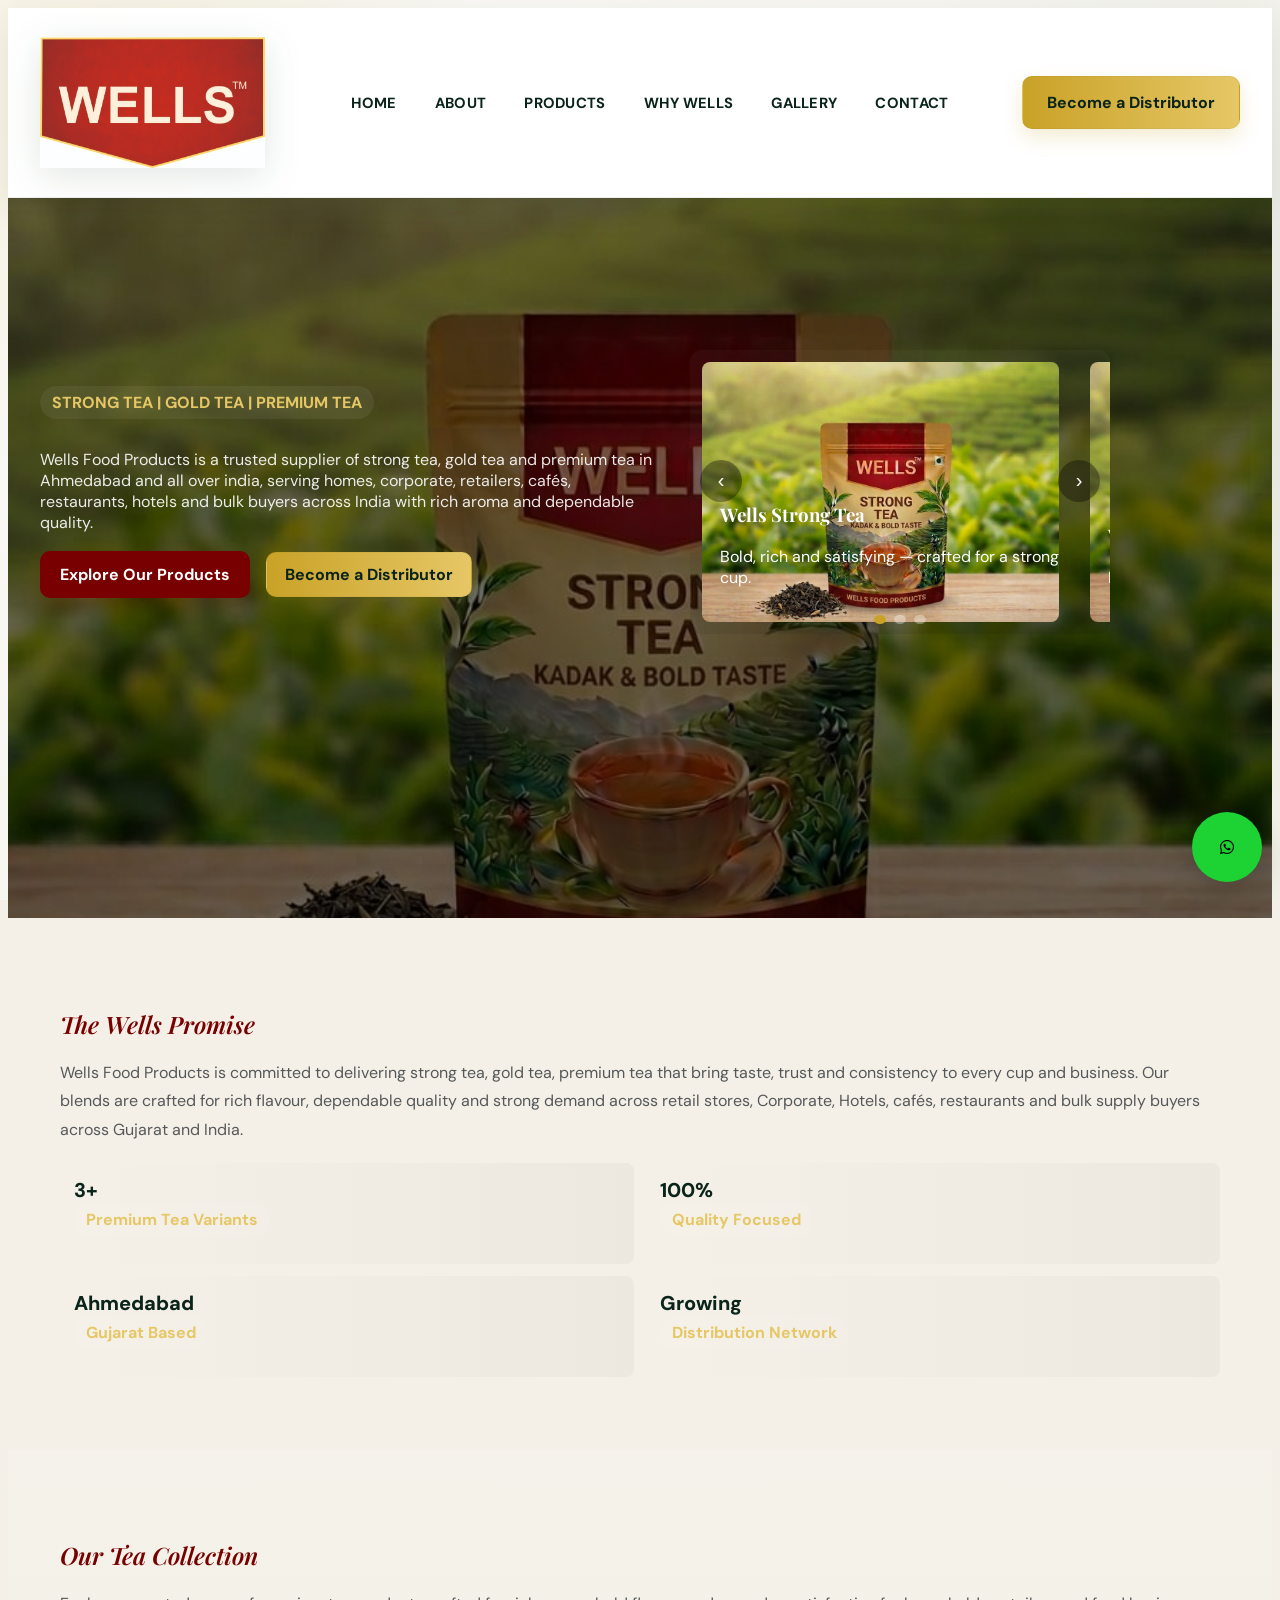
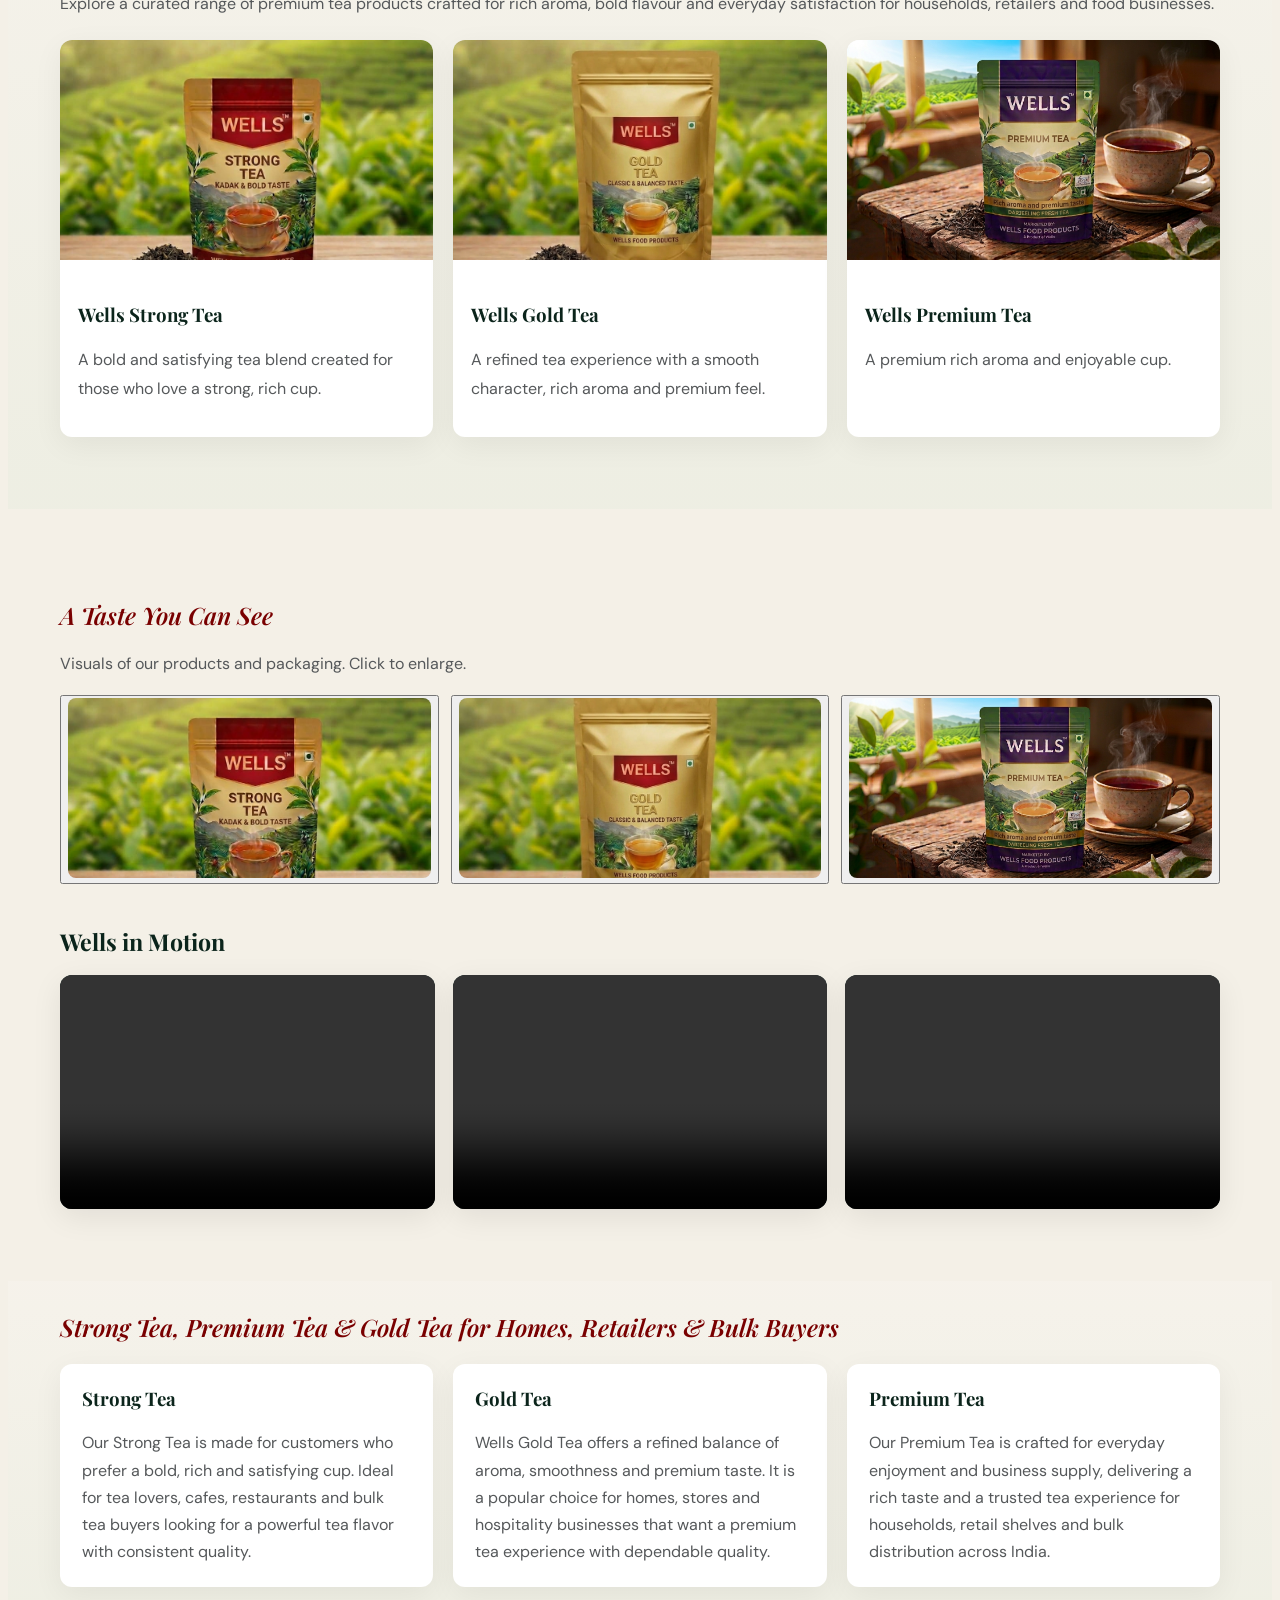
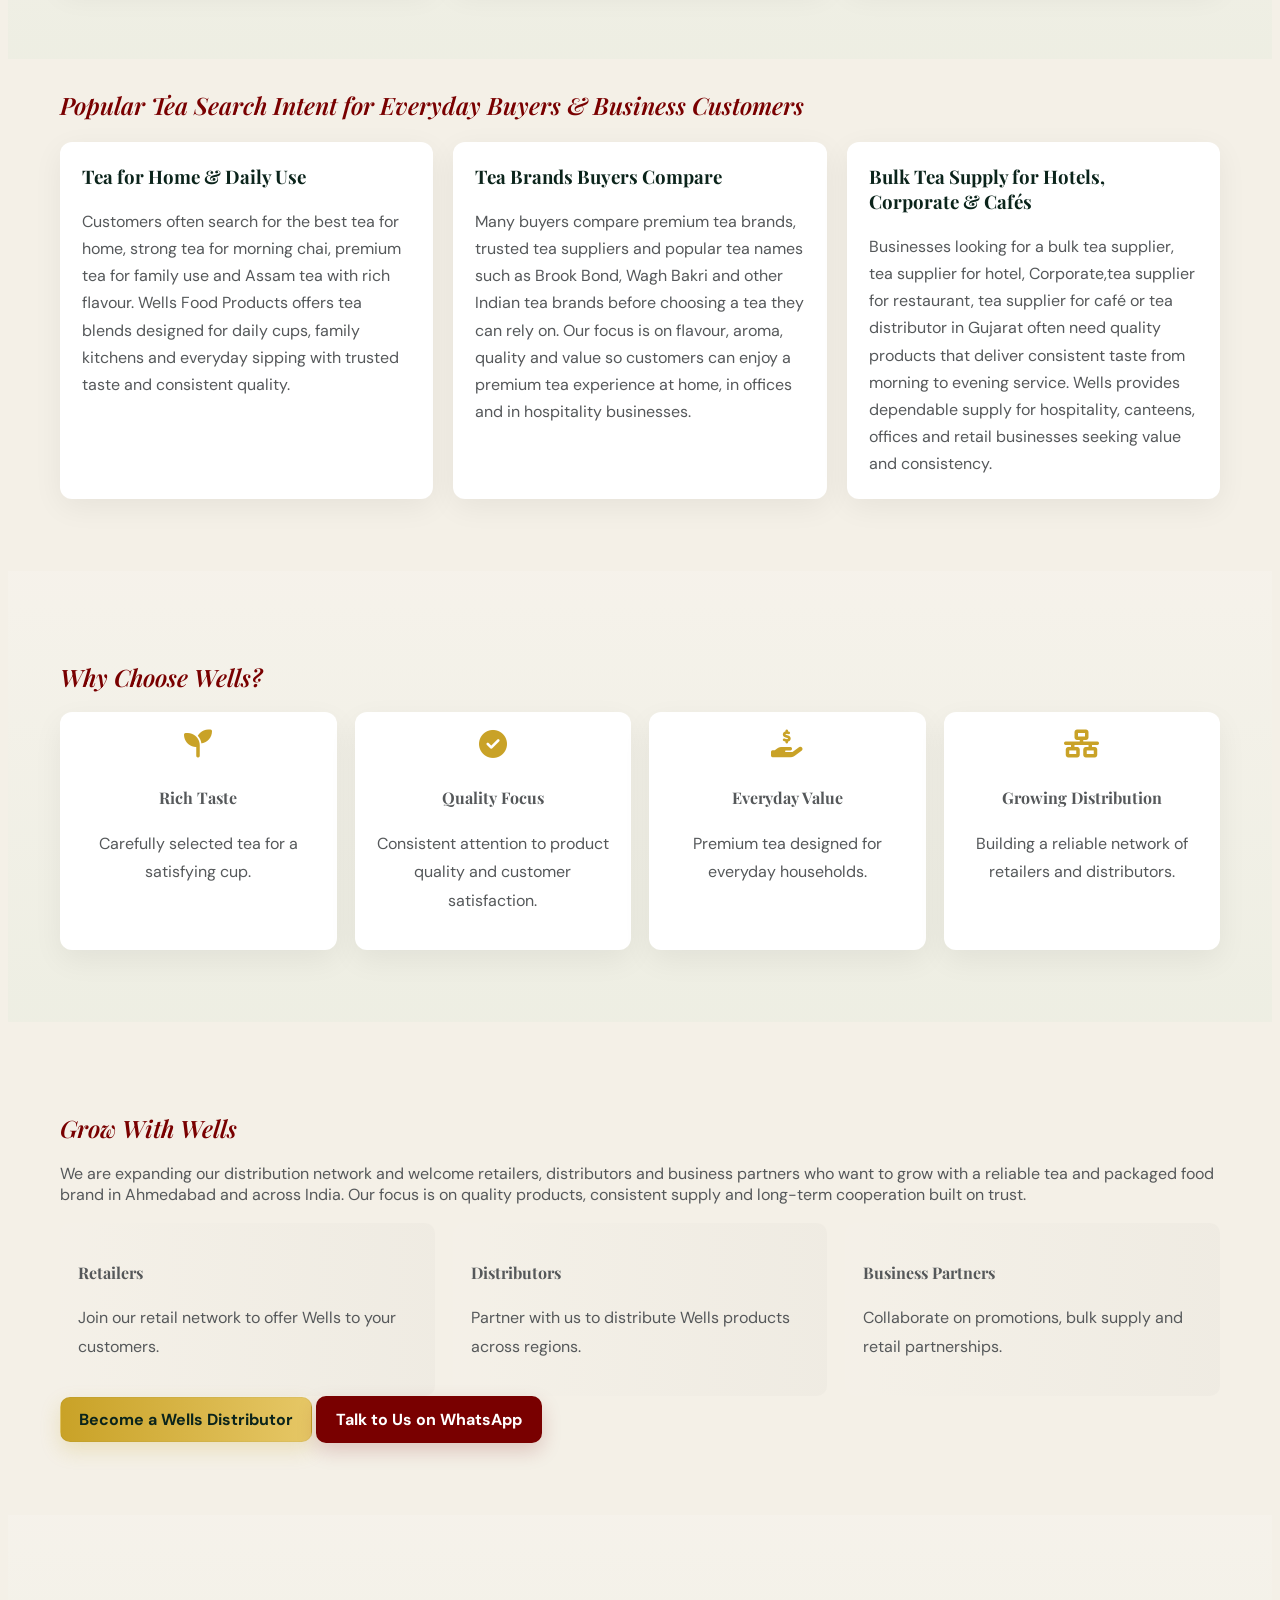
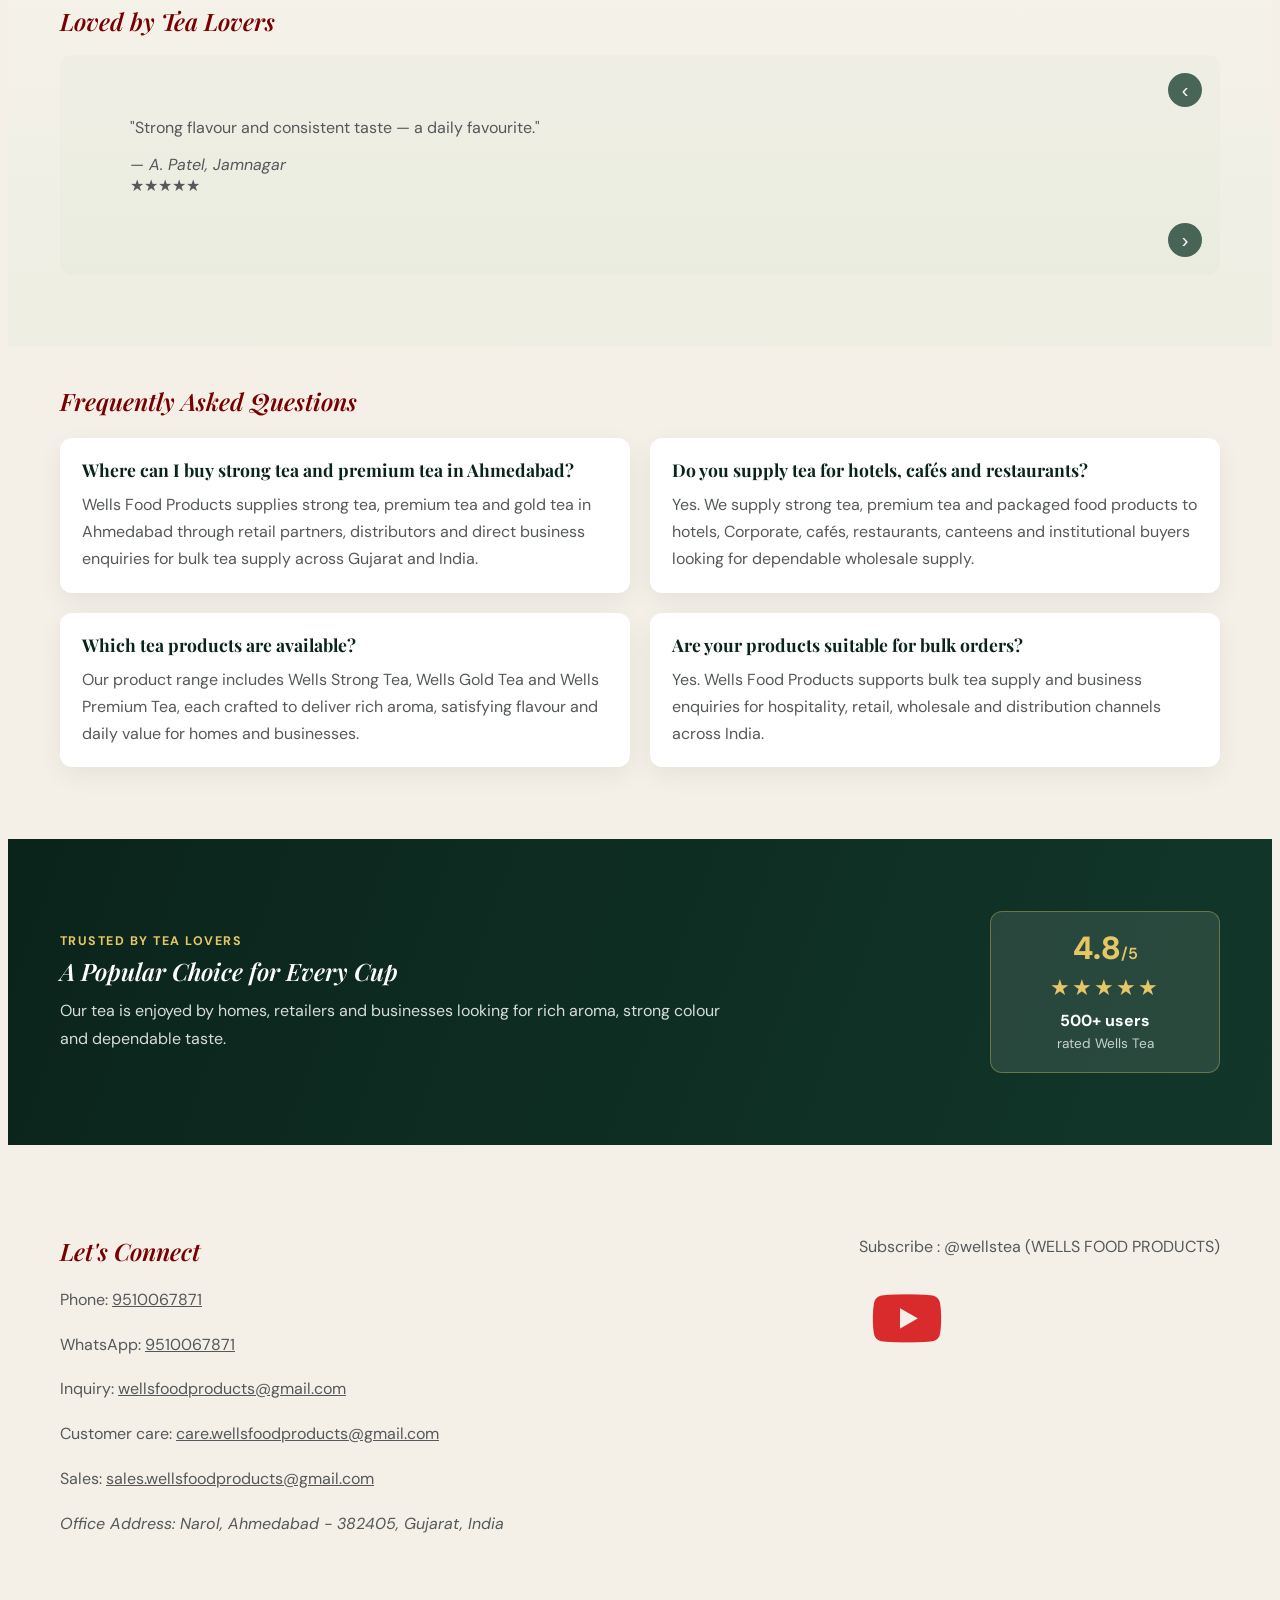
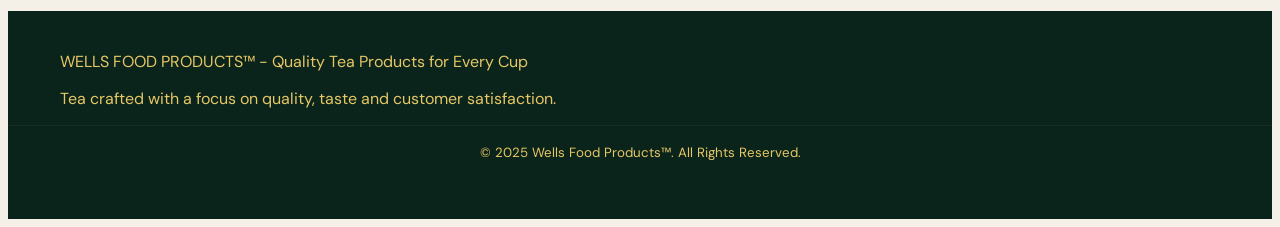
==== index.html @ 557c6259 "add youtube" ====
<!doctype html>
<html lang="en">
<head>
  <meta charset="utf-8">
  <meta name="viewport" content="width=device-width,initial-scale=1">
  <title>Strong Tea Supplier | Premium Tea Supplier in Ahmedabad | Wells Food Products</title>
  <meta name="description" content="Buy strong tea, premium tea, gold tea and packaged food products from Wells Food Products in Ahmedabad. Trusted tea supplier for homes, retailers, Corporate, hotels, cafés and bulk buyers across India.">
  <meta name="keywords" content="strong tea supplier, premium tea supplier, gold tea supplier, tea supplier in Ahmedabad, premium tea in Ahmedabad, strong tea in Ahmedabad, buy strong tea, buy premium tea, tea for hotels, bulk tea supplier India, wholesale tea supplier, packaged food supplier, tea distributor Ahmedabad, strong tea brand, premium tea brand, Indian tea supplier, tea for restaurant, tea for café, hotel tea supplier, Assam tea supplier, Assam tea, tea brands in India, tea for home, tea for office, tea for restaurant, tea for café, tea wholesaler India, Indian tea wholesaler, tea distributor Gujarat, trusted tea supplier Ahmedabad, Assam CTC Tea, Premium Tea, Dust Tea, Premium Dust Tea, Rich Aroma, Strong Tea, Aroma Strong Tea, CTC Tea, CTC PD Tea, Tea Dust, Darjeeling Tea, Bulk Tea, Tea for Milk Tea, CTC BOPF Tea, Strong Colour and Rich Taste">
  <meta name="robots" content="index, follow, max-snippet:-1, max-image-preview:large, max-video-preview:-1">
  <meta name="author" content="Wells Food Products">
  <meta name="language" content="English">
  <meta name="geo.region" content="IN-GJ">
  <meta name="geo.placename" content="Ahmedabad, Gujarat, India">
  <meta name="geo.position" content="23.0225;72.5714">
  <meta name="ICBM" content="23.0225, 72.5714">
  <link rel="canonical" href="https://wellsfoodproducts.in/">
  <meta property="og:title" content="Strong Tea & Premium Tea Supplier in Ahmedabad | Wells Food Products">
  <meta property="og:description" content="Wells Food Products supplies strong tea, premium tea, gold tea and packaged food products for homes, retailers, cafés, hotels, Corporate and bulk buyers across India.">
  <meta property="og:url" content="https://wellsfoodproducts.in/">
  <meta property="og:type" content="website">
  <meta property="og:site_name" content="Wells Food Products">
  <meta property="og:locale" content="en_IN">
  <meta property="og:image" content="https://wellsfoodproducts.in/gallery-1.jpeg">
  <meta name="theme-color" content="#12372A">
  <meta name="twitter:card" content="summary_large_image">
  <meta name="twitter:title" content="Wells Food Products | Premium Tea & Packaged Food Products">
  <meta name="twitter:description" content="Premium tea and packaged food products for everyday homes, retailers and wholesale buyers from an Ahmedabad-based brand.">
  <meta name="twitter:image" content="https://wellsfoodproducts.in/gallery-1.jpeg">
  <meta name="p:domain_verify" content="WellsFoodProducts">
  <meta name="format-detection" content="telephone=yes">
  <meta name="msapplication-TileColor" content="#12372A">

  <!-- Google Fonts -->
  <link href="https://fonts.googleapis.com/css2?family=DM+Sans:wght@400;500;600;700&family=Playfair+Display:ital,wght@0,500;0,600;1,500;1,600&display=swap" rel="stylesheet">
  <!-- Font Awesome -->
  <link rel="stylesheet" href="https://cdnjs.cloudflare.com/ajax/libs/font-awesome/6.4.0/css/all.min.css" crossorigin="anonymous">

  <script type="application/ld+json">
    {
      "@context": "https://schema.org",
      "@type": "Organization",
      "name": "Wells Food Products",
      "url": "https://wellsfoodproducts.in/",
      "logo": "https://wellsfoodproducts.in/logo.png",
      "description": "Wells Food Products offers premium tea and packaged food products in Ahmedabad, Gujarat, serving households, retailers and distributors across India.",
      "address": {
        "@type": "PostalAddress",
        "streetAddress": "Rashmi Pearl 2, Narol-Aslali Highway",
        "addressLocality": "Ahmedabad",
        "addressRegion": "Gujarat",
        "postalCode": "382405",
        "addressCountry": "IN"
      },
      "telephone": "+91-9510067871",
      "email": "wellsfoodproducts@gmail.com",
      "areaServed": "India"
    }
  </script>

  <link rel="stylesheet" href="style.css">
</head>
<body>
  <!-- <a class="skip-link" href="#main">Skip to content</a> -->

  <header class="site-header" id="header">
    <div class="container header-inner">
      <div class="brand">
        <img src="logo.jpeg" alt="Wells logo" class="logo" loading="lazy">
        <div class="brand-text">
          
        </div>
      </div>

      <nav class="site-nav" id="nav">
        <ul>
          <li><a href="#hero" data-scroll>Home</a></li>
          <li><a href="#about" data-scroll>About</a></li>
          <li><a href="#products" data-scroll>Products</a></li>
          <!-- <li><a href="strong-tea.html">Strong Tea</a></li>
          <li><a href="gold-tea.html">Gold Tea</a></li>
          <li><a href="premium-tea.html">Premium Tea</a></li>
          <li><a href="bulk-supply.html">Bulk Supply</a></li>
          <li><a href="ahmedabad-tea-supplier.html">Ahmedabad</a></li>
          <li><a href="gujarat-tea-supplier.html">Gujarat</a></li>
          <li><a href="surat-tea-supplier.html">Surat</a></li>
          <li><a href="vadodara-tea-supplier.html">Vadodara</a></li> -->
          <li><a href="#why" data-scroll>Why Wells</a></li>
          <li><a href="#gallery" data-scroll>Gallery</a></li>
          <!-- <li><a href="#distribution" data-scroll>Distribution</a></li> -->
          <li><a href="#contact" data-scroll>Contact</a></li>
        </ul>
      </nav>

      <div class="header-cta">
                <a href="#contact" class="btn btn-gold" id="becomeDistributor">Become a Distributor</a>
        <button class="hamburger" id="hamburger" aria-label="Open menu" aria-expanded="false">
          <span></span><span></span><span></span>
        </button>
      </div>
       <!-- <div class="socials">
          <a href="https://www.youtube.com/@wellstea" target="_blank" rel="noopener" aria-label="YouTube" title="YouTube"><i class="fab fa-youtube"></i></a>
        </div> -->
    </div>
   

  </header>

  <main id="main">
    <!-- HERO -->
    <section class="hero" id="hero" aria-label="Wells hero">
      <div class="hero-bg" role="img" aria-label="Cup of Wells Tea" style="background-image:url('gallery-1.jpeg')"></div>
      <div class="container hero-inner">
        <div class="hero-left">
          <div class="label">STRONG TEA | GOLD TEA | PREMIUM TEA</div>
          
          <!-- <h1>Strong Tea, Premium Tea & Quality Packaged Food Products</h1> -->
          
          <p class="lead">Wells Food Products is a trusted supplier of strong tea, gold tea and premium tea in Ahmedabad and all over india, serving homes, corporate, retailers, cafés, restaurants, hotels and bulk buyers across India with rich aroma and dependable quality.</p>
          <div class="hero-ctas">
            <a href="#products" class="btn btn-outline" data-scroll>Explore Our Products</a>
            <a href="#contact" class="btn btn-gold" id="heroDistributor">Become a Distributor</a>
          </div>
        </div>

        <div class="hero-right">
          <!-- Product slider inside hero -->
          <div class="slider" id="heroSlider">
            <div class="slides">
              <div class="slide" data-title="Wells Strong Tea">
                <img src="gallery-1.jpeg" data-src="gallery-1.jpeg" alt="Wells Strong Tea" class="lazy">
                <div class="slide-caption">
                  <h3>Wells Strong Tea</h3>
                  <p>Bold, rich and satisfying — crafted for a strong cup.</p>
                </div>
              </div>
              <div class="slide" data-title="Wells Gold Tea">
                <img src="gold-tea.png" data-src="gold-tea.png" alt="Wells Gold Tea" class="lazy">
                <div class="slide-caption">
                  <h3>Wells Gold Tea</h3>
                  <p>Refined character with a premium aroma.</p>
                </div>
              </div>
              <div class="slide" data-title="Wells Premium Tea">
                <img src="premium-tea.png" data-src="premium-tea.png" alt="Wells Premium Tea" class="lazy">
                <div class="slide-caption">
                  <h3>Wells Premium Tea</h3>
                  <p>Balanced and delightful for everyday enjoyment.</p>
                </div>
              </div>
            </div>
            <button class="prev" aria-label="Previous slide">‹</button>
            <button class="next" aria-label="Next slide">›</button>
            <div class="dots" aria-hidden="true"></div>
          </div>
        </div>
      </div>
      <a class="whatsapp-float" href="https://wa.me/919510067871" target="_blank" aria-label="Chat with Wells on WhatsApp"><i class="fab fa-whatsapp"></i></a>
    </section>

    <!-- ABOUT -->
    <section class="about" id="about">
      <div class="container about-inner">
        <!-- <div class="about-left">
          <img src="premium-tea.jpg" alt="Premium tea image" loading="lazy">
        </div> -->
        <div class="about-right">
          <h2>The Wells Promise</h2>
          <p>Wells Food Products is committed to delivering strong tea, gold tea, premium tea that bring taste, trust and consistency to every cup and business. Our blends are crafted for rich flavour, dependable quality and strong demand across retail stores, Corporate, Hotels, cafés, restaurants and bulk supply buyers across Gujarat and India.</p>
          <div class="stats">
            <div class="stat"><div class="num">3+</div><div class="label">Premium Tea Variants</div></div>
            <div class="stat"><div class="num">100%</div><div class="label">Quality Focused</div></div>
            <div class="stat"><div class="num">Ahmedabad</div><div class="label">Gujarat Based</div></div>
            <div class="stat"><div class="num">Growing</div><div class="label">Distribution Network</div></div>
          </div>
        </div>
      </div>
    </section>

    <!-- PRODUCTS -->
    <section class="products" id="products">
      <div class="container">
        <h2>Our Tea Collection</h2>
        <p class="section-lead">Explore a curated range of premium tea products crafted for rich aroma, bold flavour and everyday satisfaction for households, retailers and food businesses.</p>
        <div class="product-cards">
          <article class="product-card">
            <img src="strong-tea.jpeg" alt="Wells Strong Tea" loading="lazy">
            <div class="product-body">
              <h3>Wells Strong Tea</h3>
              <p>A bold and satisfying tea blend created for those who love a strong, rich cup.</p>
              <!-- <a href="strong-tea.html" class="btn btn-outline enquire" data-enquiry="Strong Tea Enquiry">View Details</a> -->
            </div>
          </article>

          <article class="product-card">
            <img src="gold-tea.png" alt="Wells Gold Tea" loading="lazy">
            <div class="product-body">
              <h3>Wells Gold Tea</h3>
              <p>A refined tea experience with a smooth character, rich aroma and premium feel.</p>
              <!-- <a href="gold-tea.html" class="btn btn-outline enquire" data-enquiry="Gold Tea Enquiry">View Details</a> -->
            </div>
          </article>

          <article class="product-card">
            <img src="gallery-3.png" alt="Wells Premium Tea" loading="lazy">
            <div class="product-body">
              <h3>Wells Premium Tea</h3>
              <p>A premium rich aroma and enjoyable cup.</p>
              <!-- <a href="premium-tea.html" class="btn btn-outline enquire" data-enquiry="Premium Tea Enquiry">View Details</a> -->
            </div>
          </article>
        </div>
        <!-- <div class="view-all"><a href="bulk-supply.html" class="btn btn-gold">View Bulk Supply</a></div> -->
      </div>
    </section>

    <!-- GALLERY -->
    <section class="gallery" id="gallery">
      <div class="container">
        <h2>A Taste You Can See</h2>
        <p class="section-lead">Visuals of our products and packaging. Click to enlarge.</p>
        <div class="gallery-grid">
          <button class="gallery-item" data-src="gallery-1.jpeg"><img src="gallery-1.jpeg" alt="Gallery 1" loading="lazy"></button>
          <button class="gallery-item" data-src="gallery-2.png"><img src="gallery-2.png" alt="Gallery 2" loading="lazy"></button>
          <button class="gallery-item" data-src="gallery-3.png"><img src="gallery-3.png" alt="Gallery 3" loading="lazy"></button>
          <!-- <button class="gallery-item" data-src="gallery-4.jpeg"><img src="gallery-4.jpeg" alt="Gallery 4" loading="lazy"></button>
          <button class="gallery-item" data-src="gallery-5.jpeg"><img src="gallery-5.jpeg" alt="Gallery 5" loading="lazy"></button>
          <button class="gallery-item" data-src="gallery-6.png"><img src="gallery-6.png" alt="Gallery 6" loading="lazy"></button> -->
        </div>
        <div class="video-gallery" aria-label="Wells video gallery">
          <h3>Wells in Motion</h3>
          <div class="video-gallery-grid">
            <article class="video-card">
              <video src="video1.mp4" controls preload="metadata" playsinline aria-label="Wells video 1"></video>
            </article>
            <article class="video-card">
              <video src="video2.mp4" controls preload="metadata" playsinline aria-label="Wells video 2"></video>
            </article>
            <article class="video-card">
              <video src="video3.mp4" controls preload="metadata" playsinline aria-label="Wells video 3"></video>
            </article>
            <!-- <article class="video-card">
              <video src="v4.mp4" controls preload="metadata" playsinline aria-label="Wells video 4"></video>
            </article>
            <article class="video-card">
              <video src="v5.mp4" controls preload="metadata" playsinline aria-label="Wells video 5"></video>
            </article>
            <article class="video-card">
              <video src="v6.mp4" controls preload="metadata" playsinline aria-label="Wells video 6"></video>
            </article>
            <article class="video-card">
              <video src="v7.mp4" controls preload="metadata" playsinline aria-label="Wells video 7"></video>
            </article> -->
          </div>
        </div>
      </div>
    </section>

    <!-- PRODUCT SEO CONTENT -->
    <section class="product-seo" id="product-seo">
      <div class="container">
        <h2>Strong Tea, Premium Tea & Gold Tea for Homes, Retailers & Bulk Buyers</h2>
        <div class="product-seo-grid">
          <article class="seo-product">
            <h3>Strong Tea</h3>
            <p>Our Strong Tea is made for customers who prefer a bold, rich and satisfying cup. Ideal for tea lovers, cafes, restaurants and bulk tea buyers looking for a powerful tea flavor with consistent quality.</p>
          </article>

          <article class="seo-product">
            <h3>Gold Tea</h3>
            <p>Wells Gold Tea offers a refined balance of aroma, smoothness and premium taste. It is a popular choice for homes, stores and hospitality businesses that want a premium tea experience with dependable quality.</p>
          </article>

          <article class="seo-product">
            <h3>Premium Tea</h3>
            <p>Our Premium Tea is crafted for everyday enjoyment and business supply, delivering a rich taste and a trusted tea experience for households, retail shelves and bulk distribution across India.</p>
          </article>
        </div>
      </div>
    </section>

    <section class="product-seo" aria-label="Additional tea SEO content">
      <div class="container">
        <h2>Popular Tea Search Intent for Everyday Buyers & Business Customers</h2>
        <div class="product-seo-grid">
          <article class="seo-product">
            <h3>Tea for Home & Daily Use</h3>
            <p>Customers often search for the best tea for home, strong tea for morning chai, premium tea for family use and Assam tea with rich flavour. Wells Food Products offers tea blends designed for daily cups, family kitchens and everyday sipping with trusted taste and consistent quality.</p>
          </article>

          <article class="seo-product">
            <h3>Tea Brands Buyers Compare</h3>
            <p>Many buyers compare premium tea brands, trusted tea suppliers and popular tea names such as Brook Bond, Wagh Bakri and other Indian tea brands before choosing a tea they can rely on. Our focus is on flavour, aroma, quality and value so customers can enjoy a premium tea experience at home, in offices and in hospitality businesses.</p>
          </article>

          <article class="seo-product">
            <h3>Bulk Tea Supply for Hotels, Corporate & Cafés</h3>
            <p>Businesses looking for a bulk tea supplier, tea supplier for hotel, Corporate,tea supplier for restaurant, tea supplier for café or tea distributor in Gujarat often need quality products that deliver consistent taste from morning to evening service. Wells provides dependable supply for hospitality, canteens, offices and retail businesses seeking value and consistency.</p>
          </article>
        </div>
      </div>
    </section>

    <!-- WHY -->
    <section class="why" id="why">
      <div class="container">
        <h2>Why Choose Wells?</h2>
        <div class="features">
          <div class="feature"><i class="fa-solid fa-seedling"></i><h4>Rich Taste</h4><p>Carefully selected tea for a satisfying cup.</p></div>
          <div class="feature"><i class="fa-solid fa-check-circle"></i><h4>Quality Focus</h4><p>Consistent attention to product quality and customer satisfaction.</p></div>
          <div class="feature"><i class="fa-solid fa-hand-holding-dollar"></i><h4>Everyday Value</h4><p>Premium tea designed for everyday households.</p></div>
          <div class="feature"><i class="fa-solid fa-network-wired"></i><h4>Growing Distribution</h4><p>Building a reliable network of retailers and distributors.</p></div>
        </div>
      </div>
    </section>

    <!-- DISTRIBUTION -->
    <section class="distribution" id="distribution">
      <div class="container">
        <h2>Grow With Wells</h2>
        <p>We are expanding our distribution network and welcome retailers, distributors and business partners who want to grow with a reliable tea and packaged food brand in Ahmedabad and across India. Our focus is on quality products, consistent supply and long-term cooperation built on trust.</p>
        <div class="partner-cards">
          <div class="partner"><h4>Retailers</h4><p>Join our retail network to offer Wells to your customers.</p></div>
          <div class="partner"><h4>Distributors</h4><p>Partner with us to distribute Wells products across regions.</p></div>
          <div class="partner"><h4>Business Partners</h4><p>Collaborate on promotions, bulk supply and retail partnerships.</p></div>
        </div>
        <div class="partner-ctas">
          <a href="#contact" class="btn btn-gold" id="becomeDistributor2">Become a Wells Distributor</a>
          <a href="https://wa.me/919510067871" class="btn btn-outline" target="_blank" rel="noopener">Talk to Us on WhatsApp</a>
        </div>
      </div>
    </section>

    <!-- ONLINE SHOPPING -->
    <!-- <section class="online-shop" id="shop">
      <div class="container">
        <h2>Bulk Tea Supplier for Hotels, Corporate, Cafés & Institutions</h2>
        <p>Wells Food Products supplies strong tea, premium tea and packaged food essentials to hotels, Corporate, restaurants, cafés, canteens, offices and institutional buyers across India. We are a trusted bulk tea supplier for businesses seeking consistent taste, dependable quality and reliable supply for daily operations.</p>
        <div class="marketplaces">
          <div class="market"><i class="fab fa-amazon"></i><a href="https://www.amazon.in/s?k=Wells+Tea" target="_blank" rel="noopener">Shop on Amazon</a></div>
          <div class="market"><i class="fa-solid fa-store"></i><a href="https://www.flipkart.com/search?q=Wells%20Tea" target="_blank" rel="noopener">Shop on Flipkart</a></div>
          <div class="market"><i class="fa-solid fa-bolt"></i><a href="https://blinkit.com/s/?q=Wells%20Tea" target="_blank" rel="noopener">Find on Blinkit</a></div>
        </div>
      </div>
    </section> -->

    <!-- TESTIMONIALS -->
    <section class="testimonials" id="testimonials">
      <div class="container">
        <h2>Loved by Tea Lovers</h2>
        <div class="test-slider" id="testSlider">
          <div class="test-slides">
            <blockquote class="test"><p>"Strong flavour and consistent taste — a daily favourite."</p><cite>— A. Patel, Jamnagar</cite><div class="stars">★★★★★</div></blockquote>
            <blockquote class="test"><p>"Lovely aroma and great for anytime chai."</p><cite>— R. Sharma, Lalpur</cite><div class="stars">★★★★★</div></blockquote>
            <blockquote class="test"><p>"Really kadak and bold taste, Awesome."</p><cite>— S. Mehta, Dwarka</cite><div class="stars">★★★★★</div></blockquote>
            <blockquote class="test"><p>"Packaging looks premium and tea is great for customers."</p><cite>— Raju Chauhan, Jamnagar</cite><div class="stars">★★★★★</div></blockquote>
          </div>
          <button class="prev" aria-label="Previous testimonial">‹</button>
          <button class="next" aria-label="Next testimonial">›</button>
        </div>
      </div>
    </section>

    <!-- FAQ / SEO CONTENT -->
    <section class="faq-section" id="faq">
      <div class="container">
        <h2>Frequently Asked Questions</h2>
        <div class="faq-grid">
          <article class="faq-item">
            <h3>Where can I buy strong tea and premium tea in Ahmedabad?</h3>
            <p>Wells Food Products supplies strong tea, premium tea and gold tea in Ahmedabad through retail partners, distributors and direct business enquiries for bulk tea supply across Gujarat and India.</p>
          </article>

          <article class="faq-item">
            <h3>Do you supply tea for hotels, cafés and restaurants?</h3>
            <p>Yes. We supply strong tea, premium tea and packaged food products to hotels, Corporate, cafés, restaurants, canteens and institutional buyers looking for dependable wholesale supply.</p>
          </article>

          <article class="faq-item">
            <h3>Which tea products are available?</h3>
            <p>Our product range includes Wells Strong Tea, Wells Gold Tea and Wells Premium Tea, each crafted to deliver rich aroma, satisfying flavour and daily value for homes and businesses.</p>
          </article>

          <article class="faq-item">
            <h3>Are your products suitable for bulk orders?</h3>
            <p>Yes. Wells Food Products supports bulk tea supply and business enquiries for hospitality, retail, wholesale and distribution channels across India.</p>
          </article>
        </div>
      </div>
    </section>

    <!-- RATINGS AND POPULARITY -->
    <section class="ratings" id="ratings" aria-labelledby="ratings-title">
      <div class="container ratings-inner">
        <div class="ratings-copy">
          <p class="eyebrow">TRUSTED BY TEA LOVERS</p>
          <h2 id="ratings-title">A Popular Choice for Every Cup</h2>
          <p>Our tea is enjoyed by homes, retailers and businesses looking for rich aroma, strong colour and dependable taste.</p>
        </div>
        <div class="rating-summary" aria-label="Rated 4.8 out of 5 stars by more than 500 users">
          <div class="rating-score">4.8<span>/5</span></div>
          <div class="rating-stars" aria-label="4.8 out of 5 stars">★★★★★</div>
          <strong>500+ users</strong>
          <span>rated Wells Tea</span>
        </div>
      </div>
    </section>

    <!-- CONTACT -->
    <section class="contact" id="contact">
      <div class="container contact-inner">
        <div class="contact-left">
          <div class="contact-content">
            <h2>Let's Connect</h2>
            <p>Phone: <a href="tel:+919510067871">9510067871</a></p>
            <p>WhatsApp: <a href="https://wa.me/919510067871" target="_blank">9510067871</a></p>
            <p>Inquiry: <a href="mailto:wellsfoodproducts@gmail.com">wellsfoodproducts@gmail.com</a></p>
            <p>Customer care: <a href="mailto:care.wellsfoodproducts@gmail.com">care.wellsfoodproducts@gmail.com</a></p>
            <p>Sales: <a href="mailto:sales.wellsfoodproducts@gmail.com">sales.wellsfoodproducts@gmail.com</a></p>
            <address>Office Address: Narol, Ahmedabad - 382405, Gujarat, India</address>
          </div>
          <p>Subscribe : @wellstea (WELLS FOOD PRODUCTS)
          <a class="contact-youtube" href="https://www.youtube.com/@wellstea" target="_blank" rel="noopener" aria-label="Visit Wells Tea on YouTube" title="Visit Wells Tea on YouTube"><i class="fab fa-youtube" aria-hidden="true"></i></a>
          </p>
        </div>

        <!-- <form class="contact-form" id="contactForm" novalidate>
          <h3>Send Enquiry</h3>
          <label for="fullName">Full Name</label>
          <input id="fullName" name="fullName" type="text" required>

          <label for="mobile">Mobile Number</label>
          <input id="mobile" name="mobile" type="tel" required pattern="[0-9+\-\s]{6,}">

          <label for="email">Email</label>
          <input id="email" name="email" type="email">

          <label for="city">City</label>
          <input id="city" name="city" type="text">

          <label for="enquiryType">Enquiry Type</label>
          <select id="enquiryType" name="enquiryType">
            <option>Product Enquiry</option>
            <option>Distributor Enquiry</option>
            <option>Retailer Enquiry</option>
            <option>Bulk Order</option>
            <option>General Enquiry</option>
          </select>

          <label for="message">Message</label>
          <textarea id="message" name="message" rows="4"></textarea>

          <div class="form-actions">
            <button type="submit" class="btn btn-gold">Send Enquiry</button>
            <button type="button" class="btn btn-outline" id="sendWhatsApp">Send via WhatsApp</button>
          </div>
        </form> -->
      </div>
    </section>
  </main>

  <button id="backToTop" aria-label="Back to top">↑</button>

  <footer class="site-footer">
    <div class="container footer-inner">
      <div class="footer-brand">
        WELLS  FOOD  PRODUCTS™  -  Quality Tea Products for Every Cup
        
        <p>Tea crafted with a focus on quality, taste and customer satisfaction.</p>
      </div>

      <div class="footer-cols">
        <!-- <div>
          <h4>Quick Links</h4>
          <ul>
            <li><a href="#hero" data-scroll>Home</a></li>
            <li><a href="#about" data-scroll>About</a></li>
            <li><a href="#products" data-scroll>Products</a></li>
            <li><a href="#gallery" data-scroll>Gallery</a></li>
            <li><a href="#contact" data-scroll>Contact</a></li>
          </ul>
        </div> -->

        <!-- <div>
          <h4>Products</h4>
          <ul>
            <li><a href="strong-tea.html">Strong Tea</a></li>
            <li><a href="gold-tea.html">Gold Tea</a></li>
            <li><a href="premium-tea.html">Premium Tea</a></li>
          </ul>
        </div>

        <div>
          <h4>Business</h4>
          <ul>
            <li><a href="retailer.html">Retailers</a></li>
            <li><a href="distributors.html">Distributors</a></li>
            <li><a href="bulk-supply.html">Bulk Supply</a></li>
            <li><a href="ahmedabad-tea-supplier.html">Ahmedabad</a></li>
            <li><a href="gujarat-tea-supplier.html">Gujarat</a></li>
            <li><a href="surat-tea-supplier.html">Surat</a></li>
            <li><a href="vadodara-tea-supplier.html">Vadodara</a></li>
          </ul>
        </div> -->

        <!-- <div>
          <h4>Contact</h4>
          <ul>
            <li><a href="tel:+919510067871">9510067871</a></li>
            <li><a href="mailto:sales.wellsfoodproducts@gmail.com">wellsfoodproducts@gmail.com</a></li>
            <li><a href="mailto:care.wellsfoodproducts@gmail.com">wellsfoodproducts@gmail.com</a></li>
            <li><a href="mailto:wellsfoodproducts@gmail.com">wellsfoodproducts@gmail.com</a></li>
            <li>Ahmedabad, Gujarat, India</li>
            <li><a href="sitemap.xml">Sitemap</a></li>
          </ul>
        </div> -->
      </div>
    </div>
    <div class="footer-bottom">
      <small>© 2025 Wells Food Products™. All Rights Reserved.</small>
      
    </div>
  </footer>

  <div id="lightbox" class="lightbox" aria-hidden="true">
    <button class="lb-close" aria-label="Close">×</button>
    <button class="lb-prev" aria-label="Previous">‹</button>
    <img class="lb-image" alt="Expanded image">
    <button class="lb-next" aria-label="Next">›</button>
  </div>

  <!-- <div id="videoWelcome" class="video-welcome" aria-hidden="true" role="dialog" aria-label="Wells featured video">
    <button class="video-welcome-close" type="button" aria-label="Close video">×</button>
    <video src="v6.mp4" autoplay muted playsinline controls preload="auto" aria-label="Featured Wells video"></video>
  </div> -->

  <script src="script.js" defer></script>
</body>
</html>
---- style.css ----
@import url('https://fonts.googleapis.com/css2?family=DM+Sans:wght@400;500;600;700&family=Playfair+Display:ital,wght@0,500;0,600;1,500;1,600&display=swap');

:root{
  --deep-tea:#12372A;
  --dark-green:#0B241B;
  --gold:#C9A227;
  --light-gold:#E6C766;
  --maroon:#790000;
  --maroon-dark:#5D0000;
  --cream:#F7F5F0;
  --sage:#EAEFE6;
  --leaf:#DDE9D8;
  --forest-soft:#C9DCC2;
  --white:#ffffff;
  --dark-text:#55585A;
  --container:1200px;
  --ease: cubic-bezier(.2,.9,.2,1);
  --font-body:'DM Sans',sans-serif;
  --font-display:'Playfair Display',Georgia,serif;
}
*{box-sizing:border-box}
html,body{min-height:100%;font-family:var(--font-body);color:var(--dark-text);background-color:#f4f0e7;background-image:radial-gradient(circle at 8% 12%,rgba(201,162,39,.12),transparent 24rem),radial-gradient(circle at 92% 42%,rgba(18,55,42,.08),transparent 28rem),linear-gradient(135deg,rgba(255,255,255,.7),rgba(234,239,230,.42));background-attachment:fixed;-webkit-font-smoothing:antialiased}
h1,h2,h3,h4{font-family:var(--font-display)}
a{color:inherit}
.container{max-width:var(--container);margin:0 auto;padding:0 20px}
.site-header{position:sticky;top:0;z-index:60;background:rgba(255,255,255,.97);backdrop-filter:blur(10px);box-shadow:0 10px 35px rgba(18,55,42,.08);border-bottom:1px solid rgba(18,55,42,.08);transition:background .3s var(--ease),box-shadow .3s var(--ease), border-color .3s var(--ease)}
.site-header.scrolled{background:rgba(255,255,255,.99);box-shadow:0 12px 35px rgba(18,55,42,.12);border-color:rgba(201,162,39,.22)}
.header-inner{display:flex;align-items:center;justify-content:space-between;padding:12px 0;position:relative;gap:20px}
.brand{display:flex;align-items:center;gap:12px;min-width:180px}
.logo{width:225px;height:165px;object-fit:contain;filter:drop-shadow(0 8px 18px rgba(18,55,42,.12))}
.brand-name{font-weight:700;letter-spacing:2px;color:var(--dark-green)}
.site-nav{display:block;flex:1;display:flex;justify-content:center}
.site-nav ul{display:flex;align-items:center;justify-content:center;gap:8px;list-style:none;margin:0;padding:0;flex-wrap:wrap}
.site-nav a{color:var(--dark-green);text-decoration:none;padding:10px 14px;border-radius:10px;font-weight:700;font-size:.92rem;letter-spacing:.02em;transition:all .25s ease;border:1px solid transparent;position:relative;text-transform:uppercase}
.site-nav a::after{content:"";position:absolute;left:14px;right:14px;bottom:6px;height:2px;background:var(--gold);transform:scaleX(0);transform-origin:center;transition:transform .25s ease;opacity:0}
.site-nav a:hover,.site-nav a.active{color:var(--dark-green);background:rgba(18,55,42,.03);border-color:rgba(18,55,42,.06)}
.site-nav a:hover::after,.site-nav a.active::after{transform:scaleX(1);opacity:1}
.header-cta{display:flex;align-items:center;gap:12px;margin-left:auto}
.header-cta .btn{padding:15px 24px;font-size:1rem}
.socials{display:flex;align-items:center}
.socials a{display:flex;align-items:center;justify-content:center;width:60px;height:60px;color:#D92B2B;font-size:2rem;text-decoration:none;border-radius:50%;transition:color .2s ease,background .2s ease,transform .2s ease}
.socials a:hover{color:#B51F1F;background:rgba(217,43,43,.09);transform:translateY(-2px)}
.btn{display:inline-block;padding:11px 18px;border-radius:10px;text-decoration:none;font-weight:700;transition:transform .2s ease, box-shadow .2s ease, opacity .2s ease;cursor:pointer; border:none;}
.btn:hover{transform:translateY(-1px);}
.btn-outline{background:var(--maroon);border:2px solid var(--maroon);color:var(--white);box-shadow:0 8px 20px rgba(121,0,0,.18)}
.btn-outline:hover{background:var(--maroon-dark);border-color:var(--maroon-dark);box-shadow:0 10px 24px rgba(121,0,0,.24)}
.btn-gold{background:linear-gradient(90deg,var(--gold),var(--light-gold));color:var(--dark-green);box-shadow:0 8px 20px rgba(201,162,39,.22);border:1px solid rgba(18,55,42,.04)}

.wells-btn {
  display:inline-flex;
  align-items:center;
  justify-content:center;
  padding:12px 22px;
  border-radius:10px;
  background:linear-gradient(90deg, var(--gold), var(--light-gold));
  color:var(--dark-green);
  font-weight:700;
  text-decoration:none;
  border:1px solid rgba(18,55,42,.08);
  box-shadow:0 8px 20px rgba(201,162,39,.18);
  transition:transform .2s ease, box-shadow .2s ease;
}
.wells-btn:hover {
  transform:translateY(-2px);
  box-shadow:0 10px 24px rgba(201,162,39,.22);
}
.hamburger{display:none;background:transparent;border:0;color:var(--white)}
.hamburger span{display:block;width:22px;height:2px;background:var(--white);margin:4px 0}

/* HERO */
.hero{position:relative;min-height:80vh;color:var(--white);overflow:hidden}
.hero-bg{position:absolute;inset:0;background-size:cover;background-position:center;filter:brightness(.45);z-index:0}
.hero-inner{position:relative;z-index:2;display:flex;gap:30px;align-items:center;padding:80px 0}
.hero-left{flex:1;max-width:620px}
.label{background:rgba(255,255,255,.06);display:inline-block;padding:6px 12px;border-radius:20px;color:var(--light-gold);font-weight:700;margin-bottom:14px}
h1{font-size:44px;line-height:1.05;margin:6px 0 12px;font-weight:600;letter-spacing:-.01em}
h2{font-style:italic;font-weight:600;line-height:1.2;color:var(--maroon);letter-spacing:0}
.about-right > p,
.section-lead,
.product-body p,
.seo-product p,
.feature p,
.partner p,
.online-shop p,
.faq-item p,
.contact-left p,
.contact-left address,
.info-card p{font-family:var(--font-body);color:#55585A;font-weight:400;line-height:1.8;letter-spacing:0}
.lead{opacity:.95;color:rgba(255,255,255,.95);margin-bottom:18px}
.hero-ctas .btn{margin-right:12px}
.hero-right{width:420px}

.slider{position:relative;background:linear-gradient(180deg,rgba(255,255,255,.03),rgba(0,0,0,.08));border-radius:12px;overflow:hidden;padding:12px}
.slides{display:flex;transition:transform .6s var(--ease);gap:12px}
.slide{min-width:95%;flex-shrink:0;position:relative}
.slide img{width:95%;height:260px;object-fit:cover;display:block;border-radius:8px}
.slide-caption{position:absolute;left:18px;bottom:18px;color:var(--white);text-shadow:0 6px 18px rgba(0,0,0,.6)}
.slider .prev,.slider .next{position:absolute;top:46%;transform:translateY(-50%);background:rgba(0,0,0,.35);border:0;color:var(--white);width:42px;height:42px;border-radius:50%;font-size:20px}
.slider .prev{left:10px}.slider .next{right:10px}
.dots{position:absolute;left:50%;transform:translateX(-50%);bottom:10px;display:flex;gap:8px}
.dots button{width:9px;height:9px;border-radius:50%;border:0;background:rgba(255,255,255,.35)}
.dots button.active{background:var(--gold)}

.whatsapp-float{position:fixed;right:18px;bottom:18px;background:#1cd333;color:#000;width:70px;height:70px;border-radius:70%;display:flex;align-items:center;justify-content:center;z-index:70;box-shadow:0 8px 30px rgba(0,0,0,.2);text-decoration:none}

/* SECTIONS */
section{padding:72px 0}
section:nth-of-type(odd){background:linear-gradient(180deg, rgba(255,255,255,.15), rgba(221,233,216,.28));}
.about-inner{display:flex;gap:30px;align-items:center}
.about-left img{width:560px;height:360px;object-fit:cover;border-radius:12px}
.stats{display:grid;grid-template-columns:repeat(2,1fr);gap:12px;margin-top:18px}
.stat{background:linear-gradient(90deg,rgba(255,255,255,.03),rgba(0,0,0,.03));padding:14px;border-radius:8px}
.stat .num{font-weight:800;color:var(--dark-green);font-size:20px}

.product-cards{display:flex;gap:20px;margin-top:22px}
.product-card{background:var(--white);border-radius:12px;overflow:hidden;flex:1;box-shadow:0 8px 30px rgba(0,0,0,.06);transition:transform .3s var(--ease)}
.product-card:hover{transform:translateY(-8px)}
.product-card img{width:100%;height:220px;object-fit:cover}
.product-body{padding:18px}
.product-body h3{color:var(--dark-green)}

.product-seo{padding-top:12px}
.product-seo-grid{display:grid;grid-template-columns:repeat(3, minmax(0, 1fr));gap:20px;margin-top:22px}
.seo-product{background:var(--white);padding:22px;border-radius:12px;box-shadow:0 8px 30px rgba(0,0,0,.06)}
.seo-product h3{margin-top:0;color:var(--dark-green)}
.seo-product p{margin-bottom:0;line-height:1.7}

.gallery-grid{display:grid;grid-template-columns:repeat(3,1fr);gap:12px}
.gallery-item img{width:100%;height:180px;object-fit:cover;border-radius:8px;transition:transform .3s}
.gallery-item:hover img{transform:scale(1.05)}
.video-gallery{margin-top:42px}
.video-gallery h3{margin:0 0 18px;color:var(--dark-green);font-size:1.45rem}
.video-gallery-grid{display:grid;grid-template-columns:repeat(3,minmax(0,1fr));gap:18px}
.video-card{overflow:hidden;background:var(--white);border-radius:12px;box-shadow:0 8px 30px rgba(0,0,0,.08)}
.video-card video{display:block;width:100%;aspect-ratio:16 / 10;object-fit:cover;background:var(--dark-green)}
.video-welcome{position:fixed;inset:0;z-index:100;display:flex;align-items:center;justify-content:center;padding:24px;background:rgba(5,18,13,.94);visibility:hidden;opacity:0;transition:opacity .25s ease,visibility .25s ease}
.video-welcome.open{visibility:visible;opacity:1}
.video-welcome video{width:min(1100px,100%);max-height:calc(100vh - 48px);object-fit:contain;background:#000;box-shadow:0 18px 60px rgba(0,0,0,.45)}
.video-welcome-close{position:absolute;top:18px;right:22px;width:44px;height:44px;border:1px solid rgba(255,255,255,.6);border-radius:50%;background:rgba(0,0,0,.4);color:var(--white);font-size:30px;line-height:1;cursor:pointer;z-index:1}
.video-welcome-close:hover{background:var(--maroon)}

.features{display:flex;gap:18px;flex-wrap:wrap}
.feature{background:var(--white);padding:18px;border-radius:12px;flex:1;min-width:210px;text-align:center;box-shadow:0 10px 30px rgba(0,0,0,.06)}
.feature i{font-size:28px;color:var(--gold);margin-bottom:8px}

.partner-cards{display:flex;gap:18px;margin-top:18px}
.partner{background:linear-gradient(90deg,rgba(255,255,255,.03),rgba(0,0,0,.02));padding:18px;border-radius:10px;flex:1}

.marketplaces{display:flex;gap:16px;flex-wrap:wrap}
.market{display:flex;align-items:center;gap:8px}
.market a{display:inline-flex;align-items:center;justify-content:center;gap:8px;padding:12px 18px;border-radius:10px;background:var(--maroon);color:var(--white);font-weight:700;text-decoration:none;box-shadow:0 8px 20px rgba(121,0,0,.18);transition:transform .2s ease,box-shadow .2s ease,background .2s ease}
.market a:hover{background:var(--maroon-dark);transform:translateY(-2px);box-shadow:0 10px 24px rgba(121,0,0,.24)}

.test-slider{position:relative;height:220px;padding:12px;background:linear-gradient(180deg,rgba(36, 121, 43, 0.02),rgba(25, 107, 25, 0.02));border-radius:12px;overflow:hidden}
.test-slides{display:flex;flex-direction:column;height:100%;transition:transform .6s var(--ease)}
.test{flex:0 0 100%;padding:18px}
.test-slider .prev,.test-slider .next{position:absolute;right:18px;z-index:1;width:34px;height:34px;border:0;border-radius:50%;background:rgba(18,55,42,.75);color:var(--white);font-size:20px;line-height:1;cursor:pointer}
.test-slider .prev{top:18px}.test-slider .next{bottom:18px}

.faq-section{padding-top:20px}
.faq-grid{display:grid;grid-template-columns:repeat(2, minmax(0, 1fr));gap:20px;margin-top:22px}
.faq-item{background:var(--white);padding:20px 22px;border-radius:12px;box-shadow:0 8px 26px rgba(0,0,0,.06)}
.faq-item h3{margin:0 0 10px;color:var(--dark-green);font-size:1.1rem}
.faq-item p{margin:0;color:var(--dark-text);line-height:1.7}

section.ratings{background:linear-gradient(110deg,var(--dark-green),var(--deep-tea));color:var(--white)}
.ratings-inner{display:flex;align-items:center;justify-content:space-between;gap:32px}
.ratings-copy{max-width:680px}
.ratings .eyebrow{margin:0 0 8px;color:var(--light-gold);font-size:.78rem;font-weight:700;letter-spacing:.12em}
.ratings h2{margin:0 0 12px;color:var(--white)}
.ratings-copy>p:last-child{margin:0;color:rgba(255,255,255,.84);font-family:var(--font-body);line-height:1.7}
.rating-summary{min-width:230px;padding:20px 28px;text-align:center;background:rgba(255,255,255,.1);border:1px solid rgba(230,199,102,.35);border-radius:12px}
.rating-score{font-size:2rem;font-weight:800;color:var(--light-gold);line-height:1}
.rating-score span{font-size:1rem;font-weight:600}
.rating-stars{margin:10px 0 8px;color:var(--light-gold);font-size:1.35rem;letter-spacing:2px}
.rating-summary strong,.rating-summary>span{display:block}
.rating-summary strong{font-size:1rem}
.rating-summary>span{margin-top:4px;color:rgba(255,255,255,.75);font-size:.85rem}

.product-page-hero{
  padding:80px 0 40px;
  color:var(--white);
  background-color:#e9dcc0;
  background-size:cover;
  background-position:center;
  background-repeat:no-repeat;
  background-attachment:scroll;
}
.product-page-inner{display:grid;grid-template-columns:1.2fr .8fr;align-items:center;gap:28px}
.product-page-copy h1{font-size:42px;max-width:620px}
.product-page-card{background:rgba(255,255,255,.04);padding:18px;border-radius:16px;box-shadow:0 12px 28px rgba(0,0,0,.15)}
.product-page-card img{width:100%;height:360px;object-fit:cover;border-radius:12px;display:block}
.product-page-content{padding-top:20px}
.info-grid{display:grid;grid-template-columns:repeat(3, minmax(0, 1fr));gap:20px}
.info-card{background:var(--white);padding:22px;border-radius:12px;box-shadow:0 8px 26px rgba(0,0,0,.06)}
.info-card h3{margin-top:0;color:var(--dark-green)}
.cta-banner{padding-top:10px}
.cta-inner{display:flex;align-items:center;justify-content:space-between;gap:18px;background:linear-gradient(90deg, rgba(201,162,39,.12), rgba(255,255,255,.8));padding:26px 30px;border-radius:16px;border:1px solid rgba(201,162,39,.15)}

.contact-inner{display:flex;gap:30px}
.contact-left{flex:1;display:flex;align-items:flex-start;gap:28px}
.contact-content{flex:1}
.contact-youtube{display:flex;align-items:center;justify-content:center;flex:0 0 96px;width:96px;height:96px;margin-top:8px;color:#D92B2B;font-size:4rem;text-decoration:none;border-radius:22px;transition:color .2s ease,background .2s ease,transform .2s ease}
.contact-youtube:hover{color:#B51F1F;background:rgba(217,43,43,.09);transform:translateY(-3px)}
.contact-form{flex:1;background:var(--white);padding:18px;border-radius:12px;box-shadow:0 10px 30px rgba(0,0,0,.06)}
.contact-form label{display:block;margin-top:10px;font-weight:600}
.contact-form input,.contact-form select,.contact-form textarea{width:100%;padding:10px;margin-top:6px;border-radius:8px;border:1px solid #ddd}
.form-actions{display:flex;gap:8px;margin-top:12px}

.site-footer{background:var(--dark-green);color:var(--light-gold);padding:40px 0}
.footer-inner{display:flex;gap:20px;align-items:flex-start}
.footer-cols{display:flex;gap:24px;margin-left:auto}
.footer-cols h4{color:var(--white)}
.footer-cols>div:nth-child(2){min-width:125px}
.footer-cols>div:nth-child(2) a{white-space:nowrap}
.footer-bottom{display:flex;align-items:center;justify-content:center;text-align:center;padding:18px 0;border-top:1px solid rgba(255,255,255,.04)}

#backToTop{position:fixed;right:18px;bottom:90px;background:var(--dark-green);color:var(--light-gold);border:0;padding:10px 12px;border-radius:8px;display:none}

/* LIGHTBOX */
.lightbox{position:fixed;inset:0;display:flex;align-items:center;justify-content:center;background:rgba(0,0,0,.8);visibility:hidden;opacity:0;transition:opacity .2s}
.lightbox.open{visibility:visible;opacity:1}
.lb-image{max-width:90%;max-height:80%;border-radius:8px}
.lb-close,.lb-prev,.lb-next{position:absolute;background:transparent;border:0;color:var(--white);font-size:30px}
.lb-close{top:18px;right:22px}
.lb-prev{left:20px}
.lb-next{right:20px}

/* Responsive */
@media(max-width:1024px){
  .hero-right{display:none}.about-left img{width:100%;height:auto}.product-cards{flex-direction:column}.gallery-grid,.video-gallery-grid{grid-template-columns:repeat(2,1fr)}
  .site-nav{position:absolute;top:calc(100% + 8px);left:14px;right:14px;background:rgba(255,255,255,.99);padding:14px 12px;border-radius:14px;box-shadow:0 18px 36px rgba(18,55,42,.12);display:none;border:1px solid rgba(18,55,42,.06)}
  .site-nav ul{display:flex;flex-direction:column;align-items:stretch;gap:8px}
  .site-nav a{display:block;padding:12px 14px;border-radius:10px;background:rgba(18,55,42,.02);border-color:rgba(18,55,42,.05)}
  .site-nav a:hover,.site-nav a.active{background:rgba(201,162,39,.08);border-color:rgba(201,162,39,.2)}
  .hamburger{display:block}
  .hamburger span{background:var(--dark-green)}
  .header-cta .btn{padding:11px 16px;font-size:.9rem}
  .socials a{width:48px;height:48px;font-size:1.6rem}
}
@media(max-width:480px){h1{font-size:28px}.gallery-grid,.video-gallery-grid{grid-template-columns:1fr}.about-inner{flex-direction:column}.ratings-inner{flex-direction:column;align-items:stretch}.contact-inner{flex-direction:column}.contact-left{gap:16px}.contact-youtube{flex-basis:72px;width:72px;height:72px;font-size:3rem}#backToTop{bottom:78px}.video-welcome{padding:12px}.video-welcome video{max-height:calc(100vh - 24px)}.video-welcome-close{top:10px;right:10px}}

@media (prefers-reduced-motion: reduce){*{transition:none!important}}
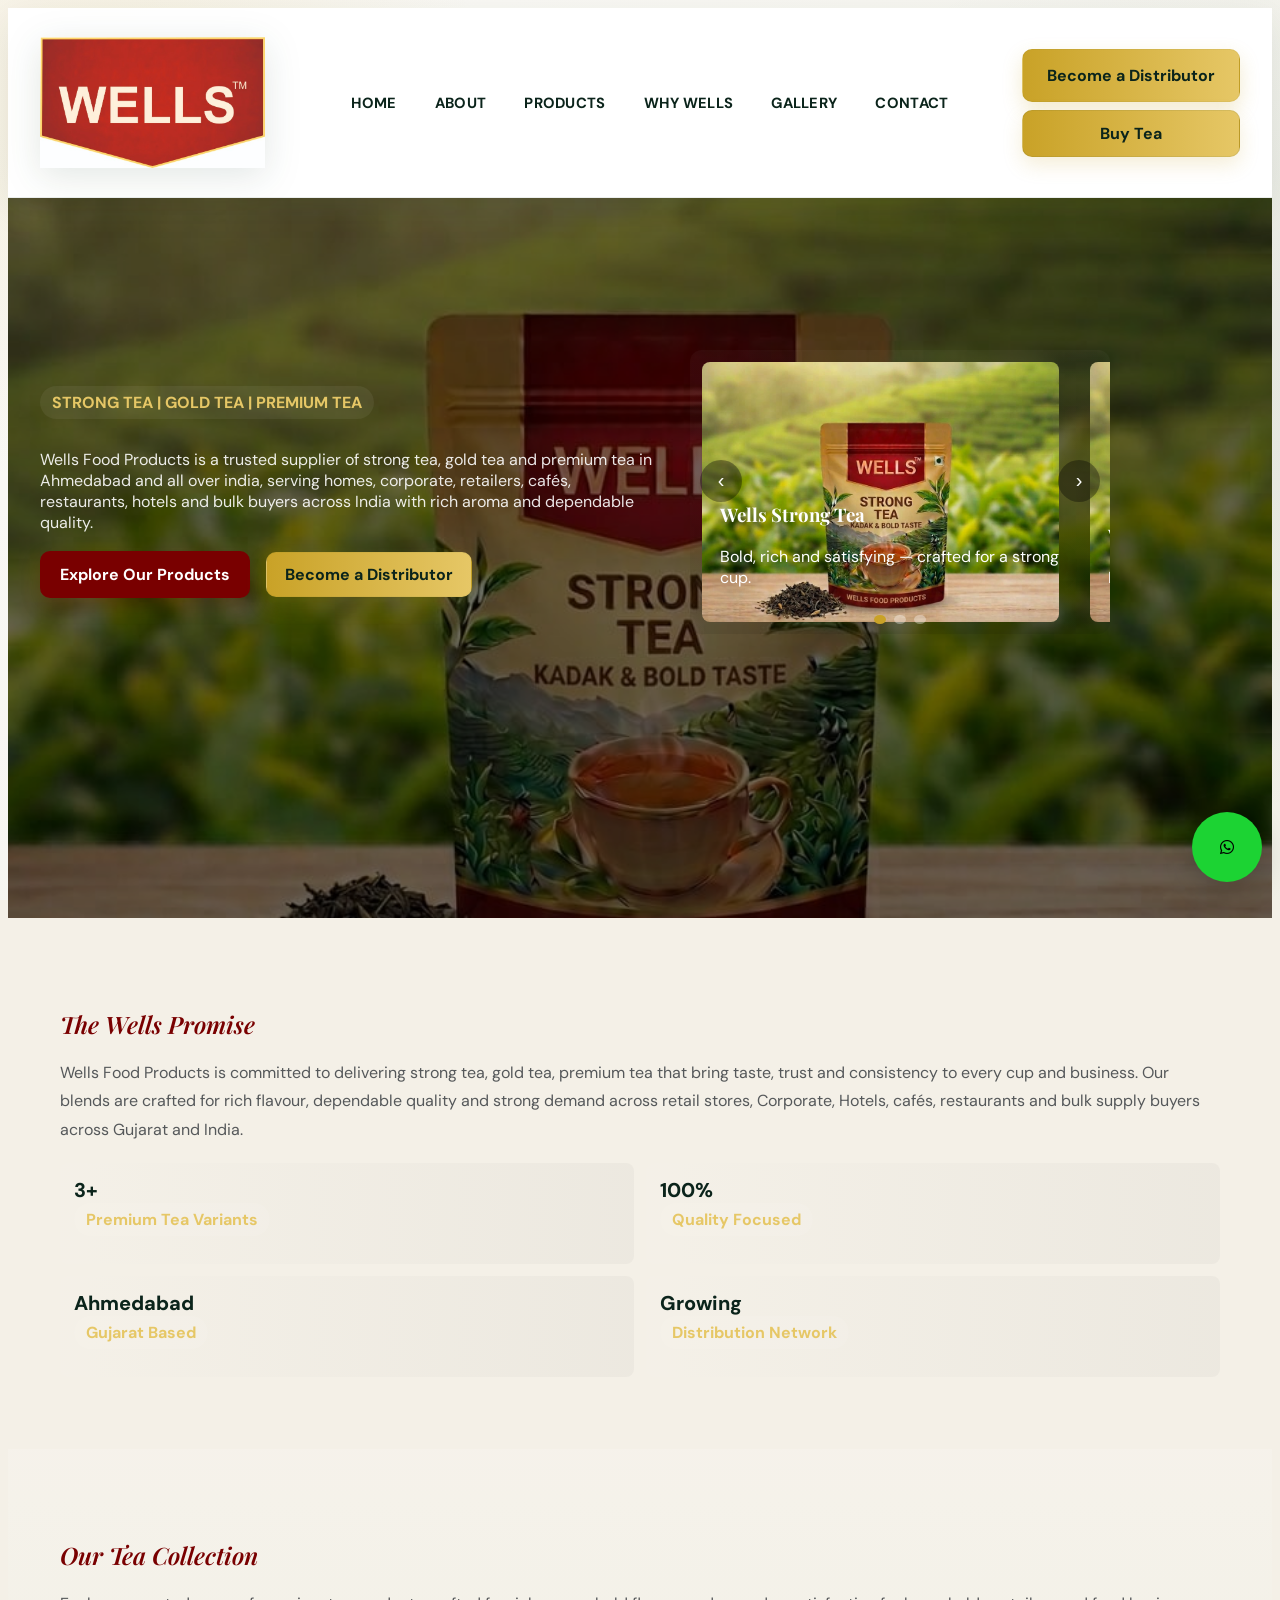
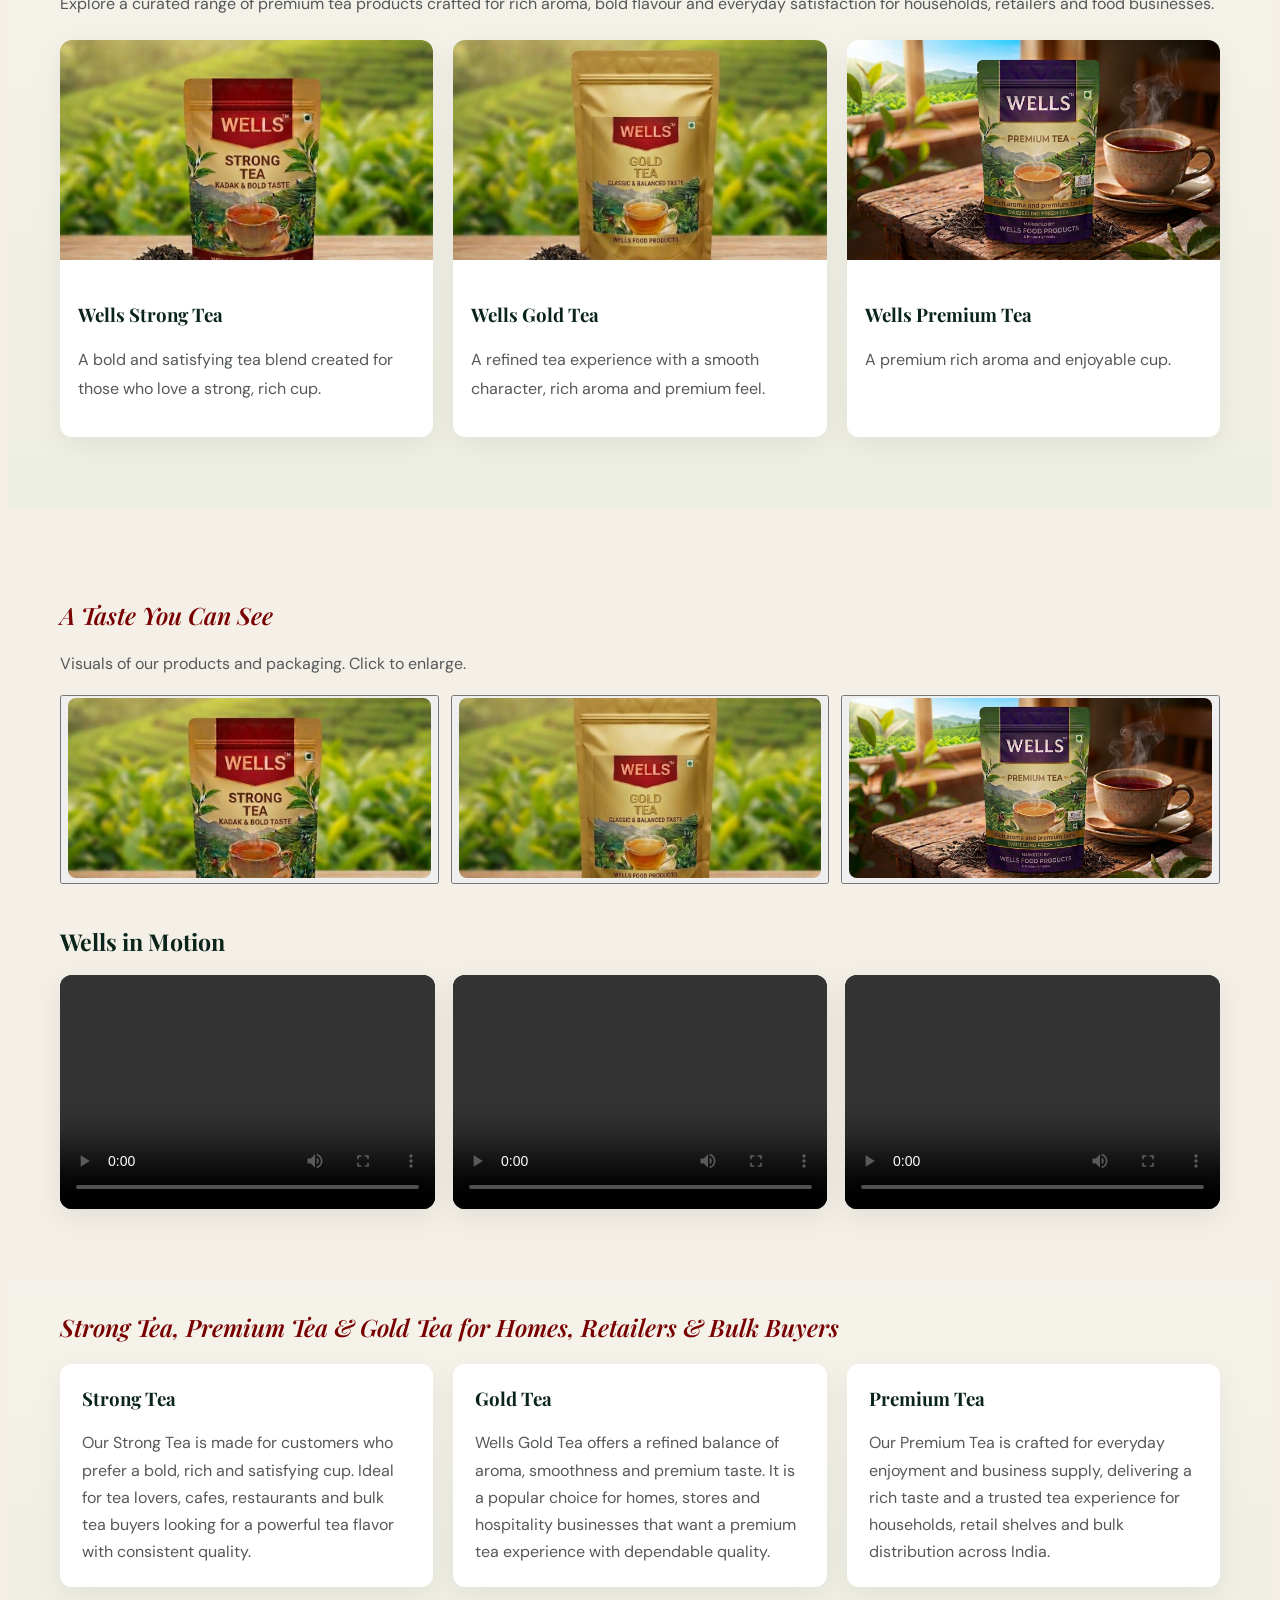
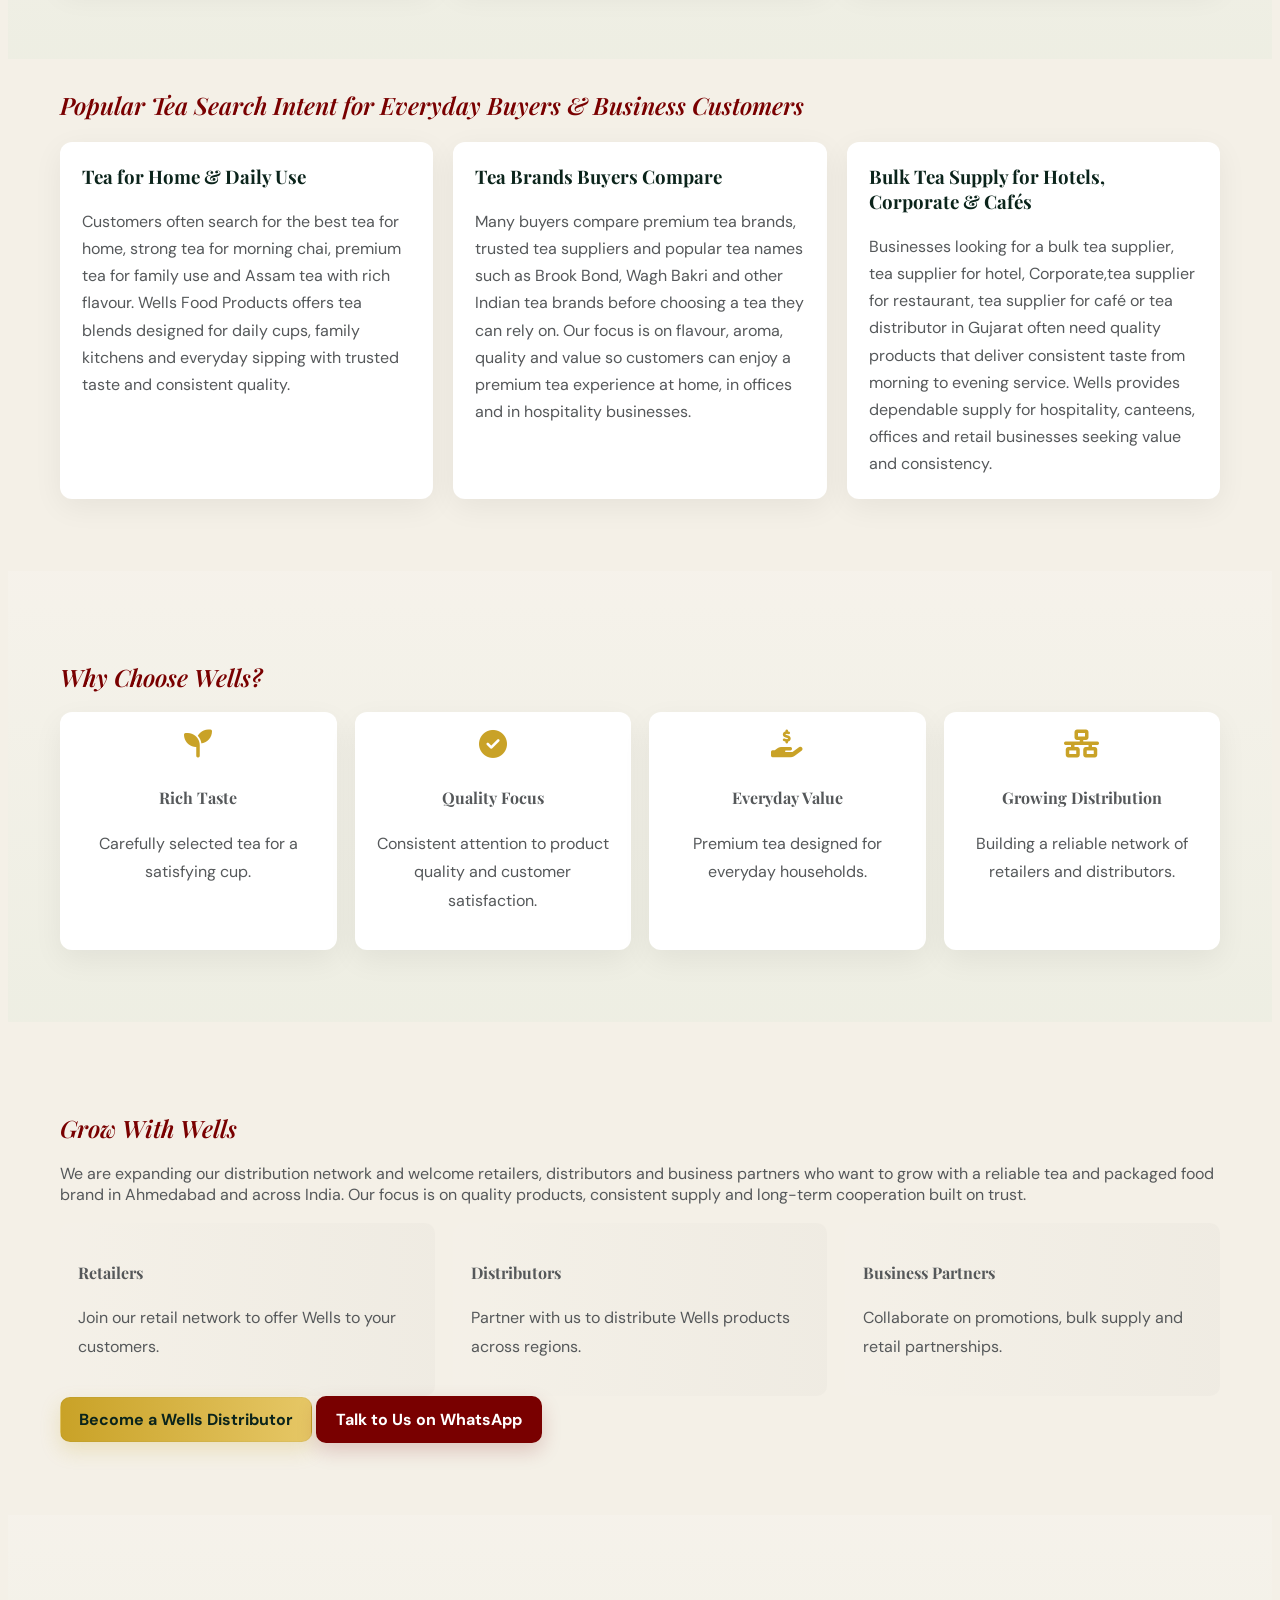
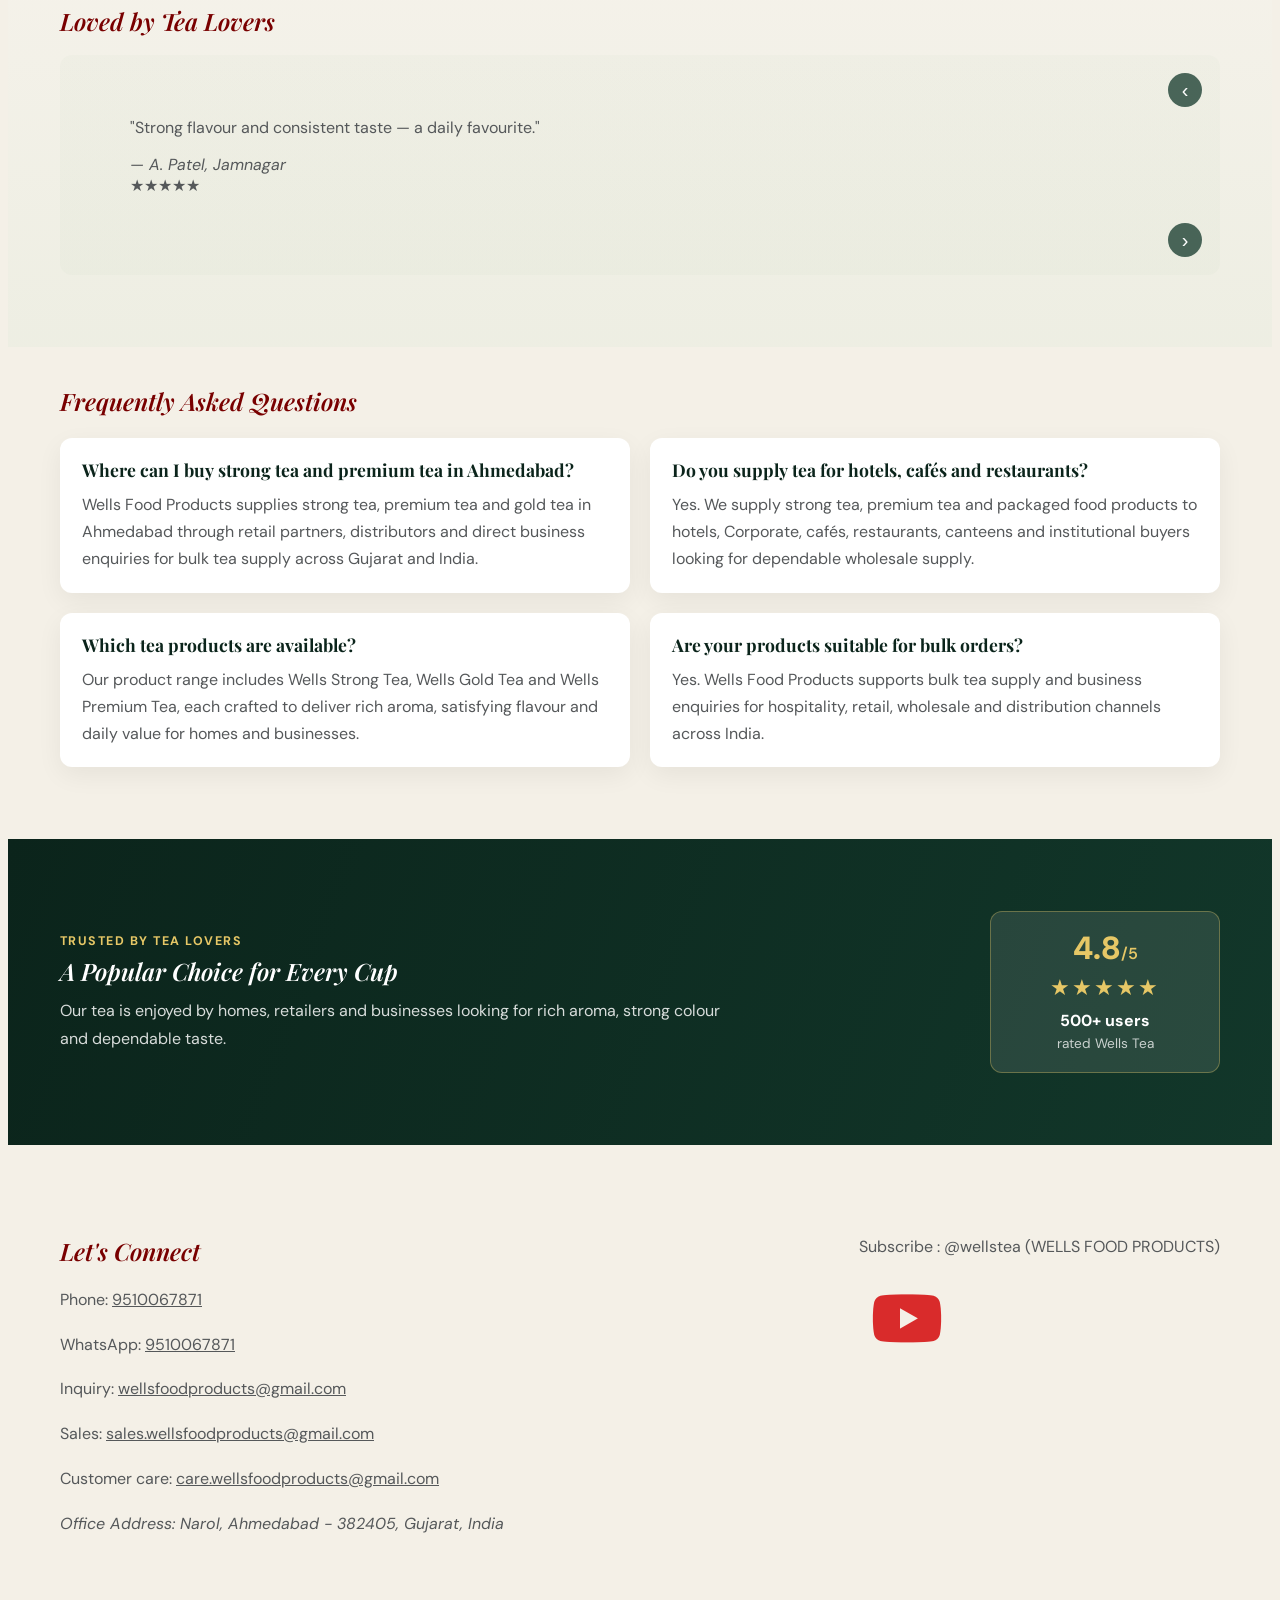
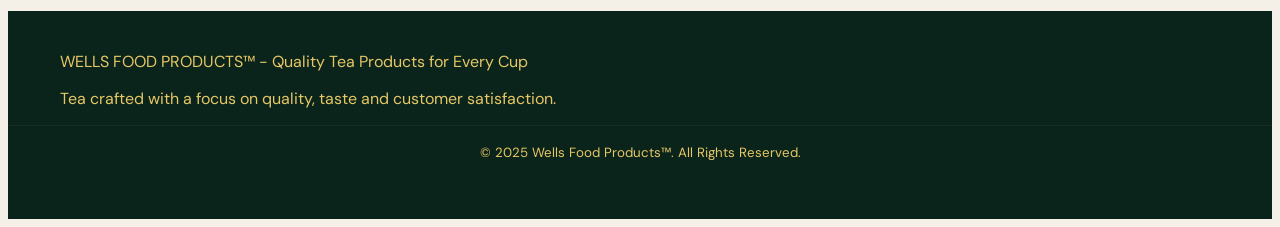
==== commit 0b743f7e: "add buy button" ====
--- a/index.html
+++ b/index.html
@@ -92,7 +92,10 @@
       </nav>
 
       <div class="header-cta">
-                <a href="#contact" class="btn btn-gold" id="becomeDistributor">Become a Distributor</a>
+        <div class="header-cta-stack">
+          <a href="#contact" class="btn btn-gold" id="becomeDistributor">Become a Distributor</a>
+          <a href="https://wa.me/919510067871?text=Hi%20Wells%20Food%20Products%2C%20I%20want%20to%20buy%20tea." class="wells-btn" target="_blank" rel="noopener">Buy Tea</a>
+        </div>
         <button class="hamburger" id="hamburger" aria-label="Open menu" aria-expanded="false">
           <span></span><span></span><span></span>
         </button>
@@ -414,8 +417,8 @@
             <p>Phone: <a href="tel:+919510067871">9510067871</a></p>
             <p>WhatsApp: <a href="https://wa.me/919510067871" target="_blank">9510067871</a></p>
             <p>Inquiry: <a href="mailto:wellsfoodproducts@gmail.com">wellsfoodproducts@gmail.com</a></p>
+            <p>Sales: <a href="mailto:sales.wellsfoodproducts@gmail.com">sales.wellsfoodproducts@gmail.com</a></p>
             <p>Customer care: <a href="mailto:care.wellsfoodproducts@gmail.com">care.wellsfoodproducts@gmail.com</a></p>
-            <p>Sales: <a href="mailto:sales.wellsfoodproducts@gmail.com">sales.wellsfoodproducts@gmail.com</a></p>
             <address>Office Address: Narol, Ahmedabad - 382405, Gujarat, India</address>
           </div>
           <p>Subscribe : @wellstea (WELLS FOOD PRODUCTS)
--- a/style.css
+++ b/style.css
@@ -36,6 +36,7 @@
 .site-nav a:hover,.site-nav a.active{color:var(--dark-green);background:rgba(18,55,42,.03);border-color:rgba(18,55,42,.06)}
 .site-nav a:hover::after,.site-nav a.active::after{transform:scaleX(1);opacity:1}
 .header-cta{display:flex;align-items:center;gap:12px;margin-left:auto}
+.header-cta-stack{display:flex;flex-direction:column;align-items:stretch;gap:8px}
 .header-cta .btn{padding:15px 24px;font-size:1rem}
 .socials{display:flex;align-items:center}
 .socials a{display:flex;align-items:center;justify-content:center;width:60px;height:60px;color:#D92B2B;font-size:2rem;text-decoration:none;border-radius:50%;transition:color .2s ease,background .2s ease,transform .2s ease}
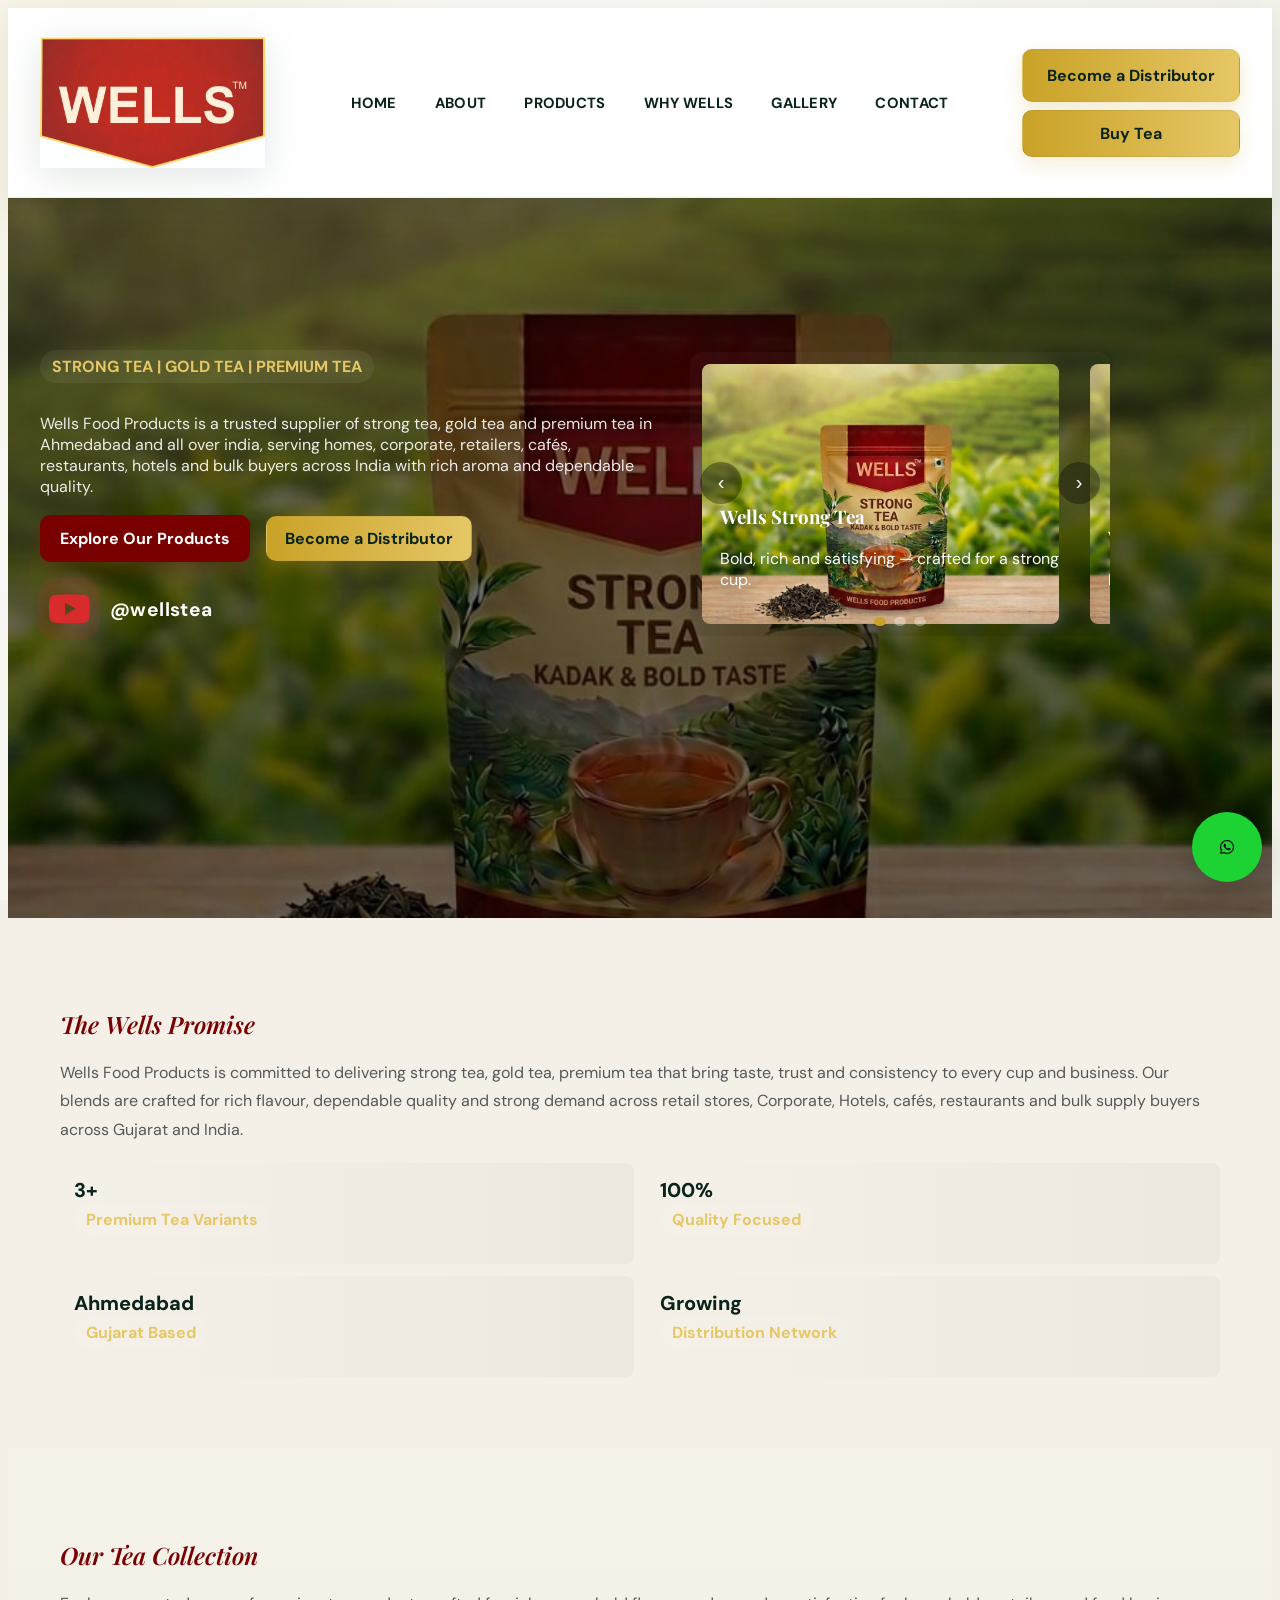
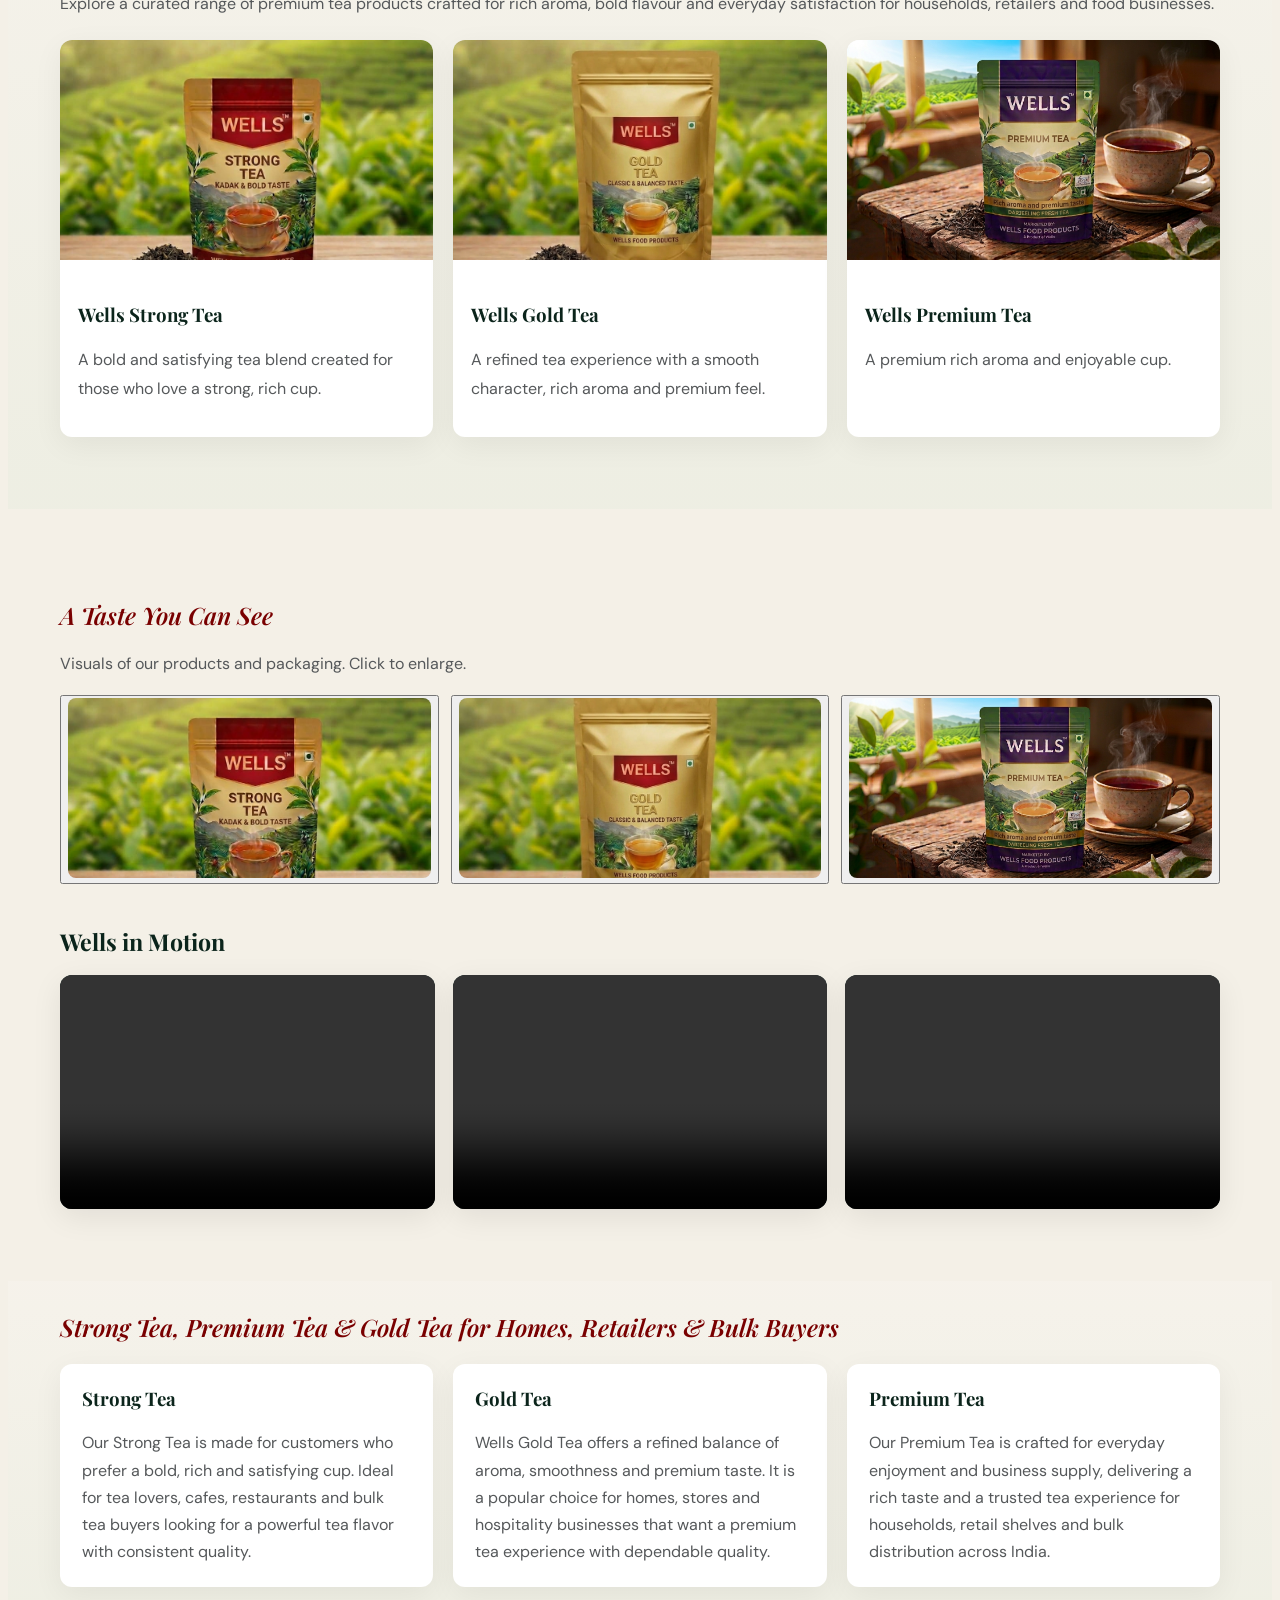
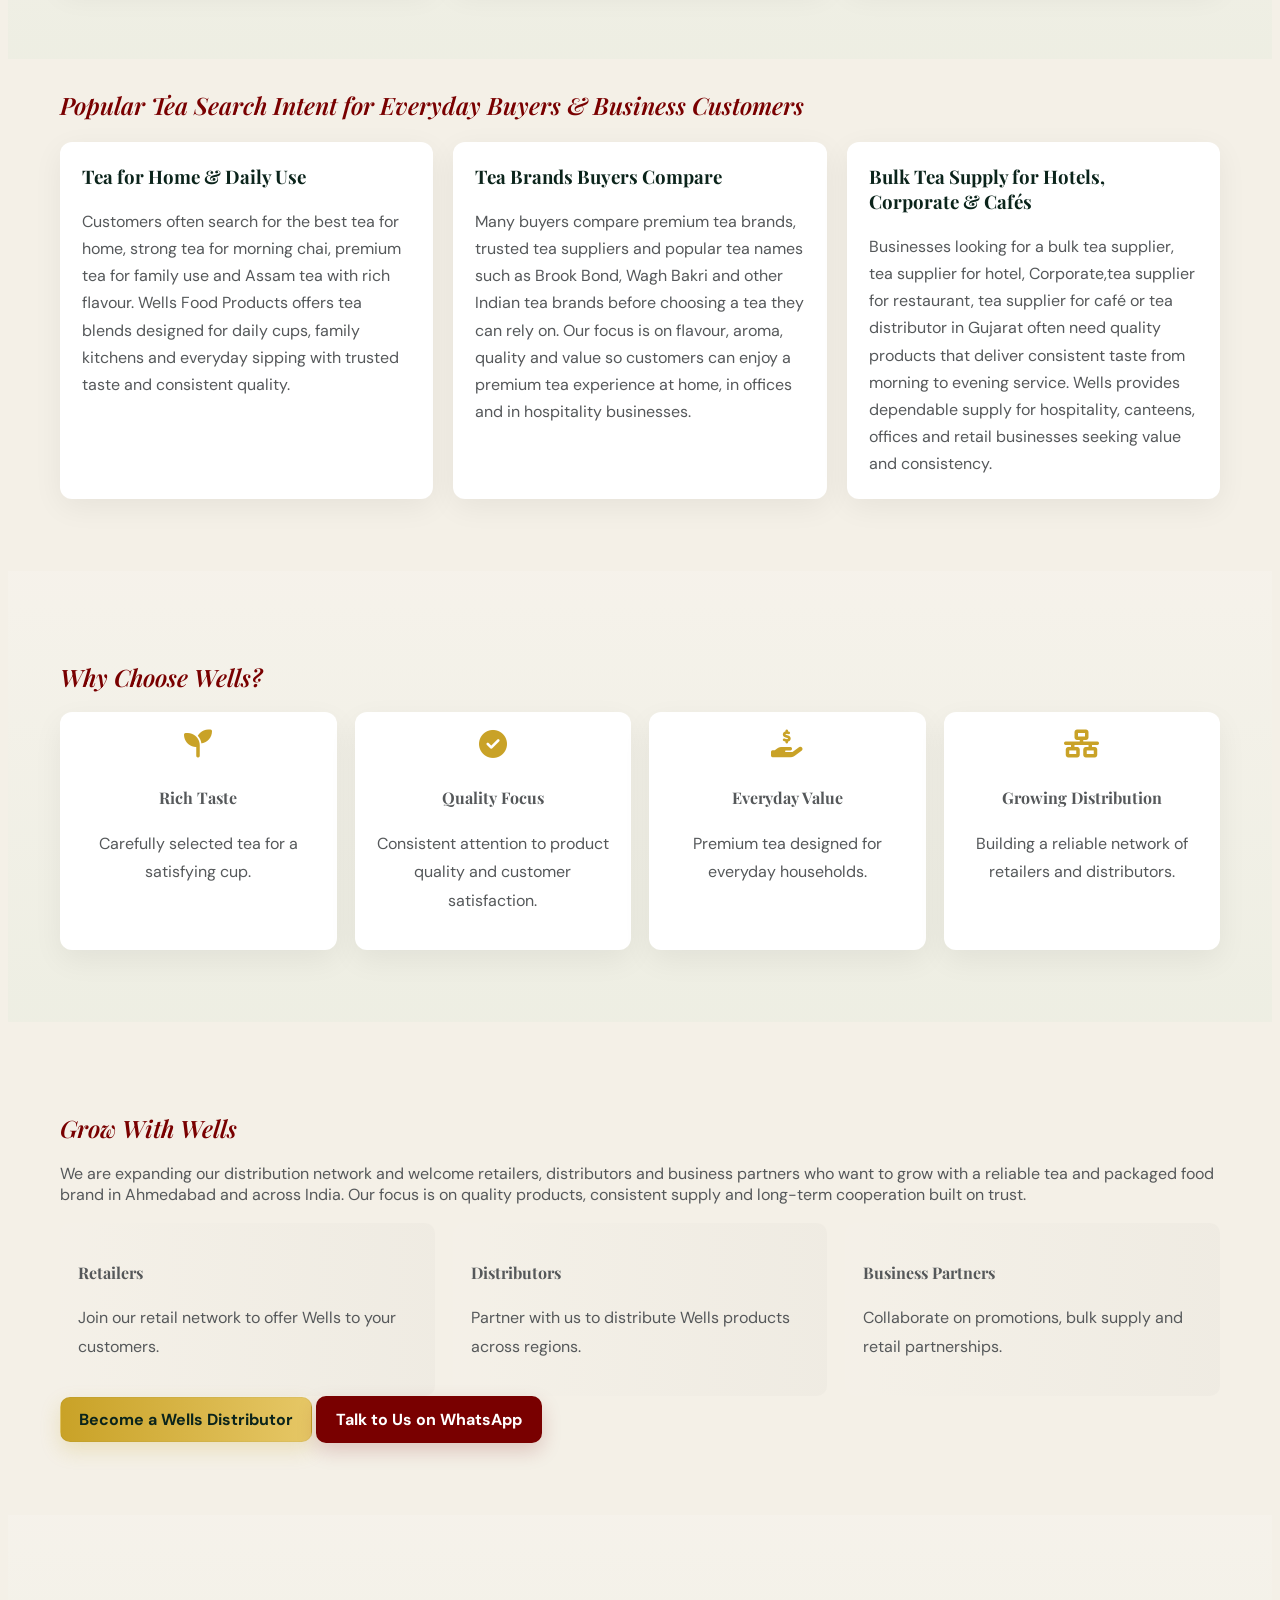
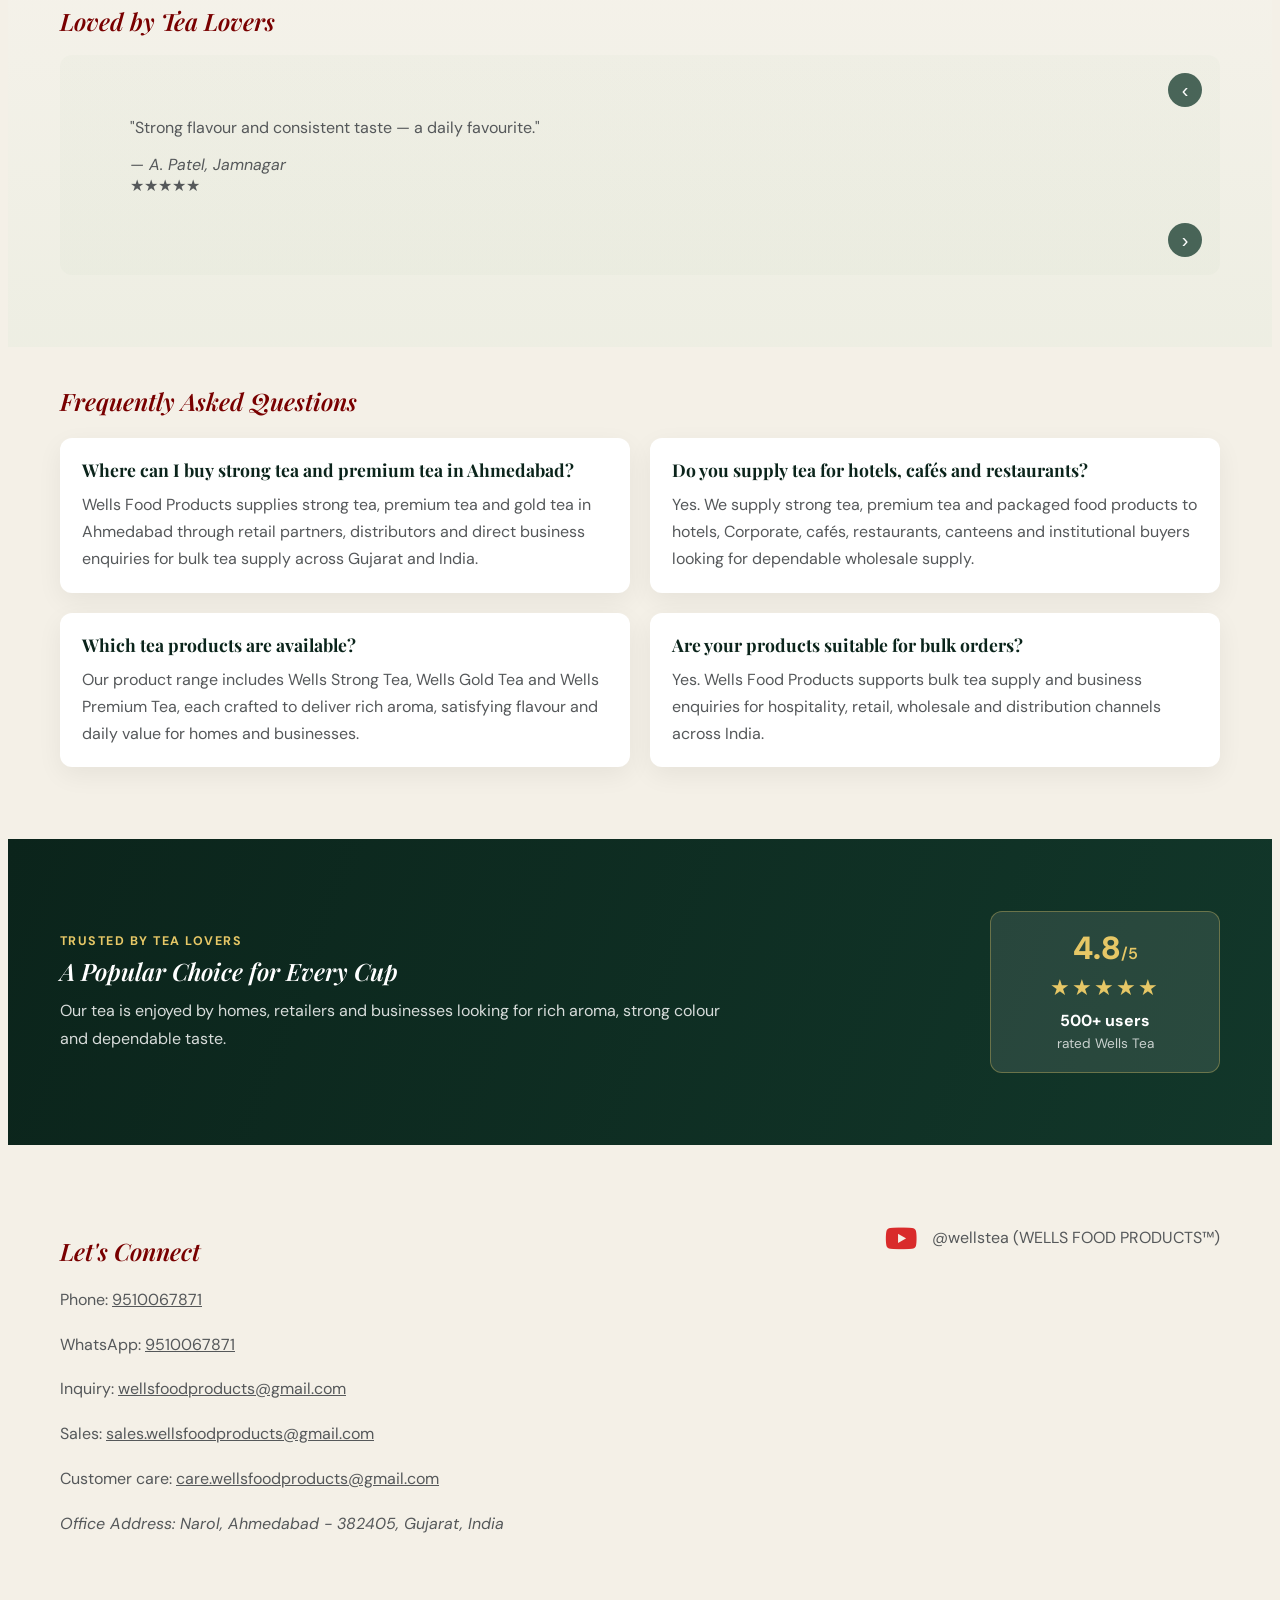
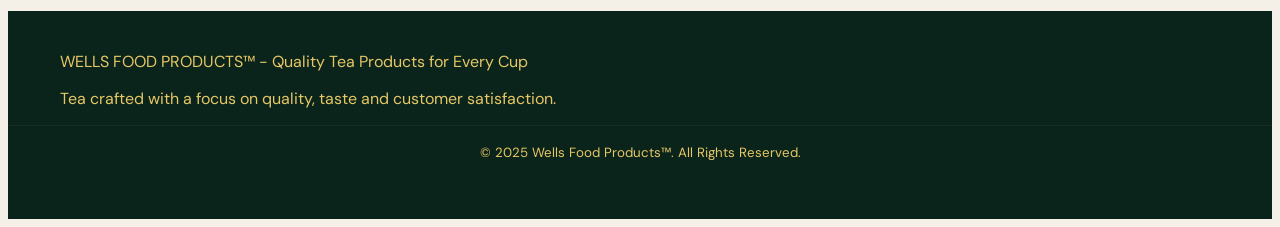
==== commit ac58fe64: "youtube channel" ====
--- a/index.html
+++ b/index.html
@@ -123,6 +123,10 @@
             <a href="#products" class="btn btn-outline" data-scroll>Explore Our Products</a>
             <a href="#contact" class="btn btn-gold" id="heroDistributor">Become a Distributor</a>
           </div>
+          <div class="hero-youtube-follow" style="display:flex;align-items:center;gap:12px;margin-top:18px;flex-wrap:wrap;">
+            <a class="contact-youtube" href="https://www.youtube.com/@wellstea" target="_blank" rel="noopener" aria-label="Visit Wells Tea on YouTube" title="Visit Wells Tea on YouTube" style="display:inline-flex;align-items:center;justify-content:center;width:58px;height:58px;margin:0;border-radius:16px;font-size:2.4rem;background:rgba(217,43,43,.12);flex:0 0 58px;box-shadow:0 0 0 2px rgba(217,43,43,.12);"><i class="fab fa-youtube" aria-hidden="true"></i></a>
+            <a href="https://www.youtube.com/@wellstea" target="_blank" rel="noopener" style="color:#fff;text-decoration:none;font-weight:700;font-size:1.2rem;letter-spacing:.02em;">@wellstea</a>
+          </div>
         </div>
 
         <div class="hero-right">
@@ -421,9 +425,12 @@
             <p>Customer care: <a href="mailto:care.wellsfoodproducts@gmail.com">care.wellsfoodproducts@gmail.com</a></p>
             <address>Office Address: Narol, Ahmedabad - 382405, Gujarat, India</address>
           </div>
-          <p>Subscribe : @wellstea (WELLS FOOD PRODUCTS)
-          <a class="contact-youtube" href="https://www.youtube.com/@wellstea" target="_blank" rel="noopener" aria-label="Visit Wells Tea on YouTube" title="Visit Wells Tea on YouTube"><i class="fab fa-youtube" aria-hidden="true"></i></a>
-          </p>
+          
+          <div style="display:flex;align-items:center;gap:10px;flex-wrap:wrap;line-height:1.5;">
+            <a class="contact-youtube" href="https://www.youtube.com/@wellstea" target="_blank" rel="noopener" aria-label="Visit Wells Tea on YouTube" title="Visit Wells Tea on YouTube" style="display:inline-flex;align-items:center;justify-content:center;width:42px;height:42px;margin:0;border-radius:12px;font-size:1.8rem;flex:0 0 42px;"><i class="fab fa-youtube" aria-hidden="true"></i></a>
+            <span>@wellstea (WELLS FOOD PRODUCTS™)</span>
+          </div>
+          
         </div>
 
         <!-- <form class="contact-form" id="contactForm" novalidate>
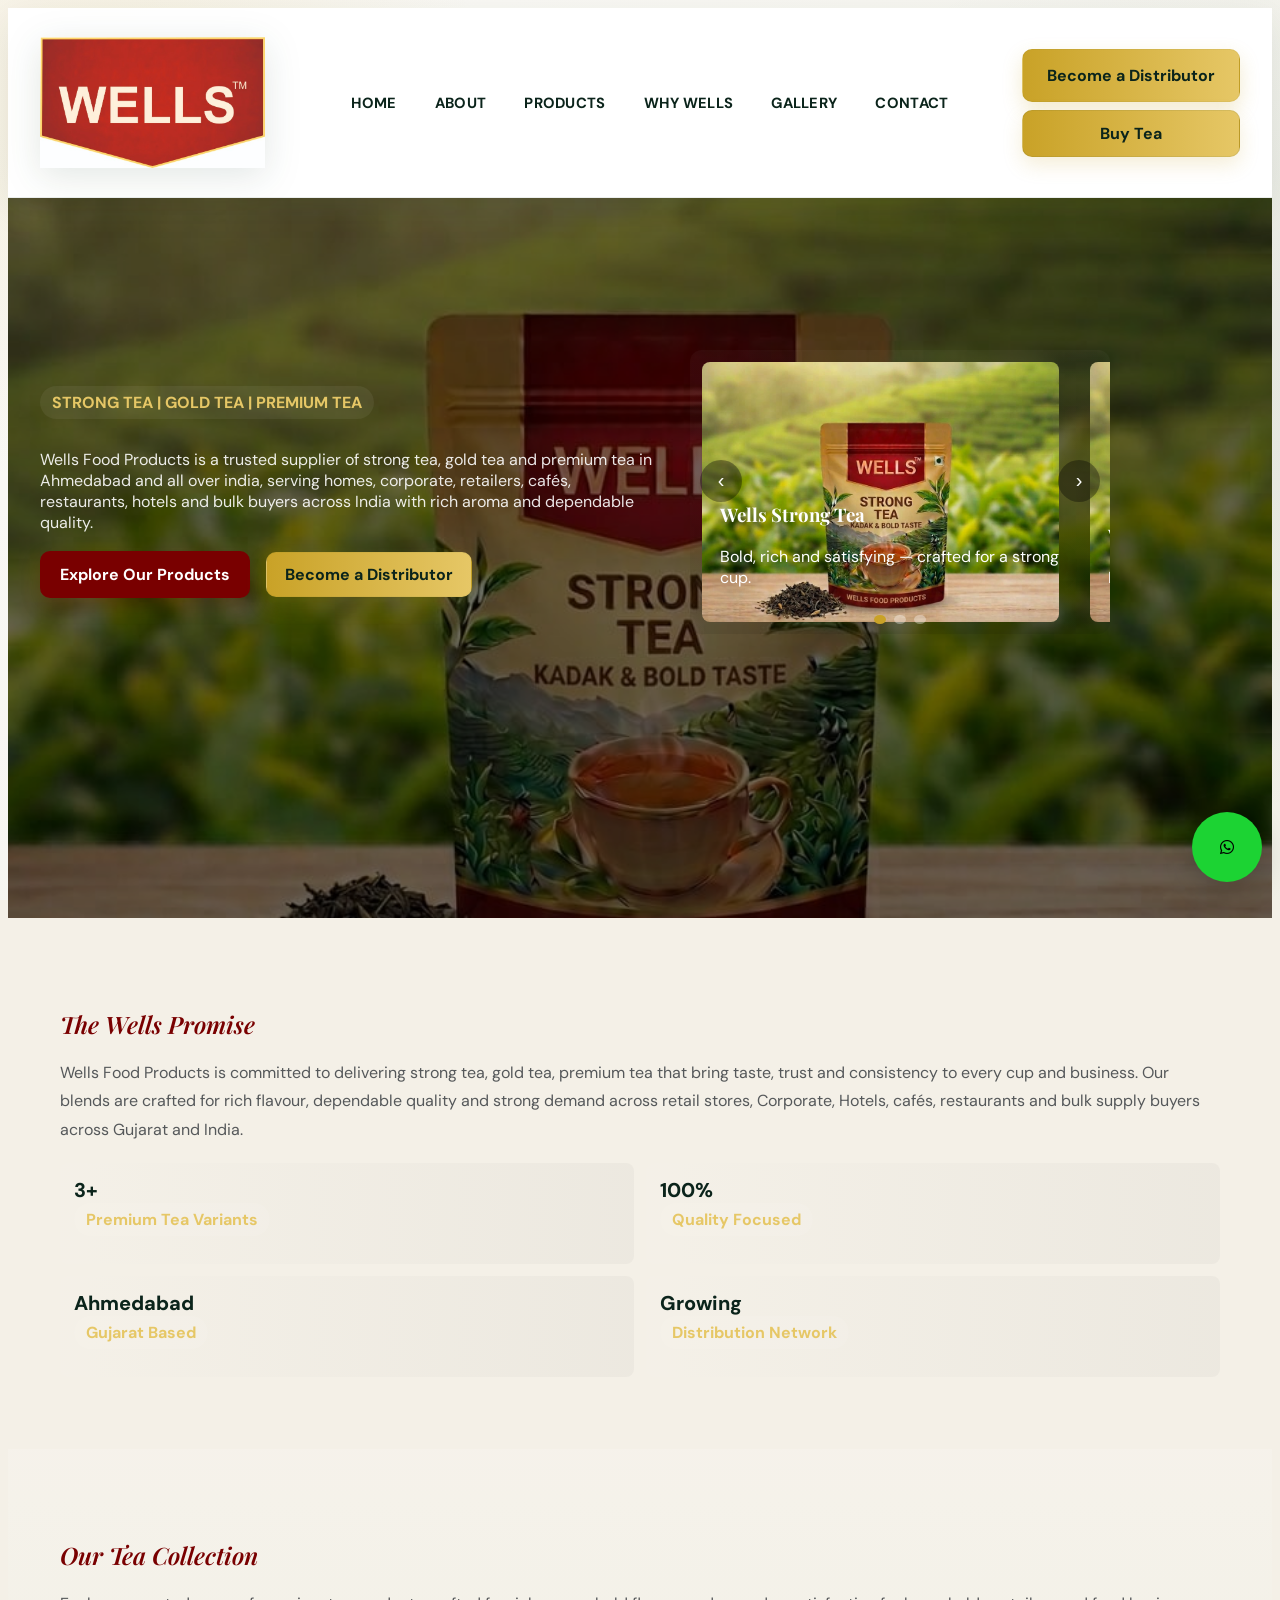
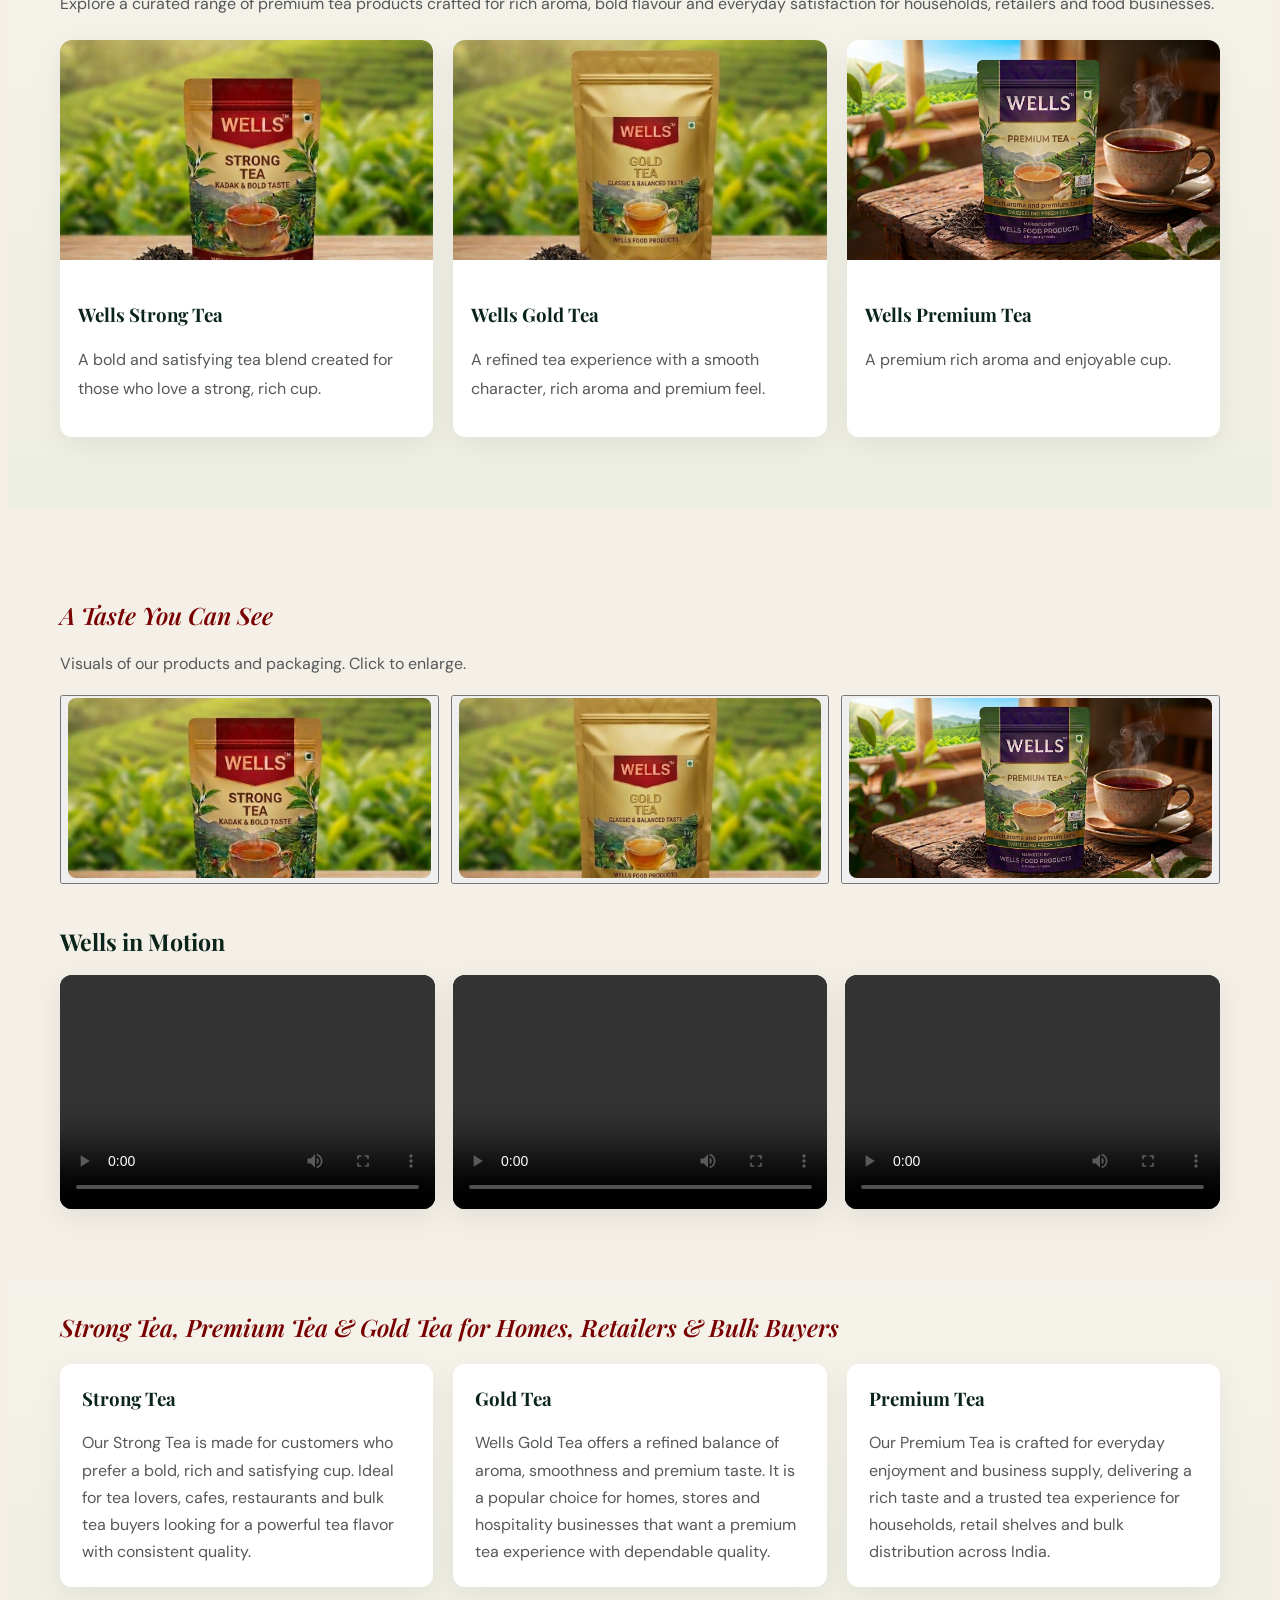
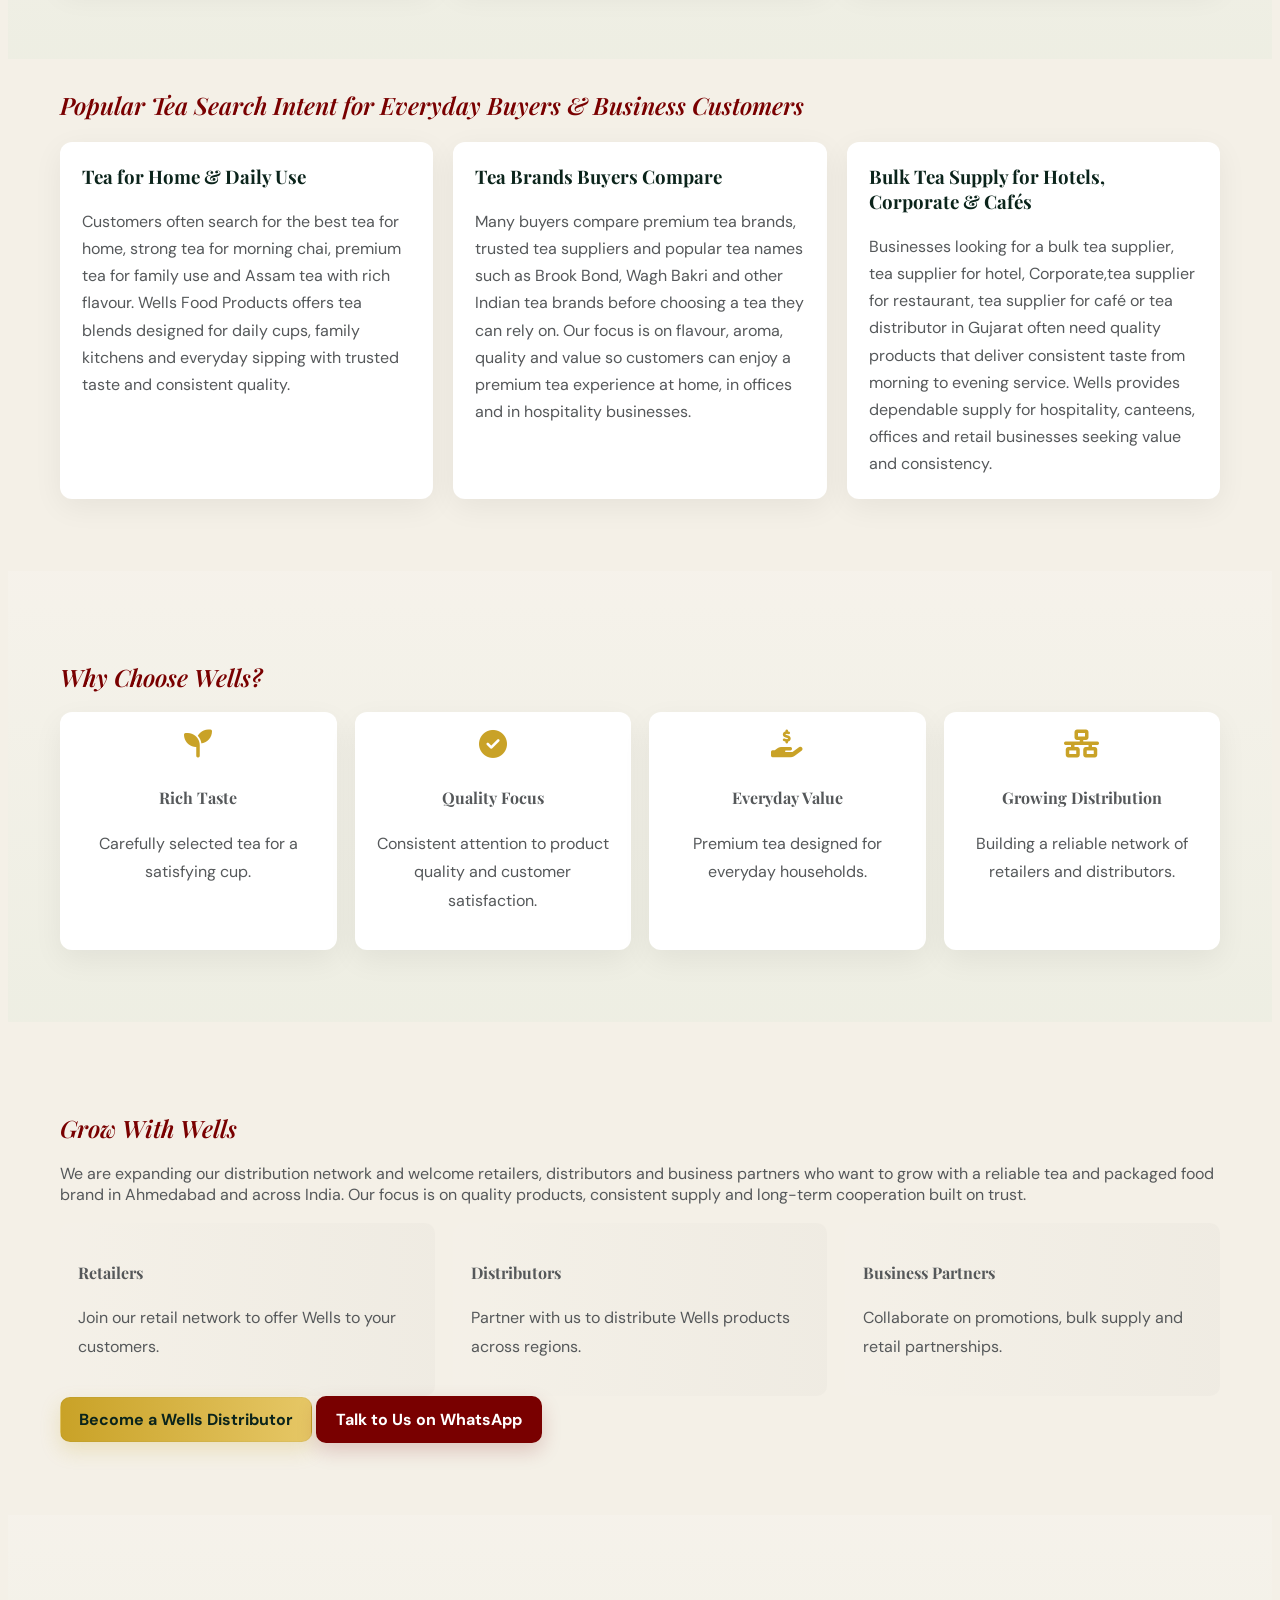
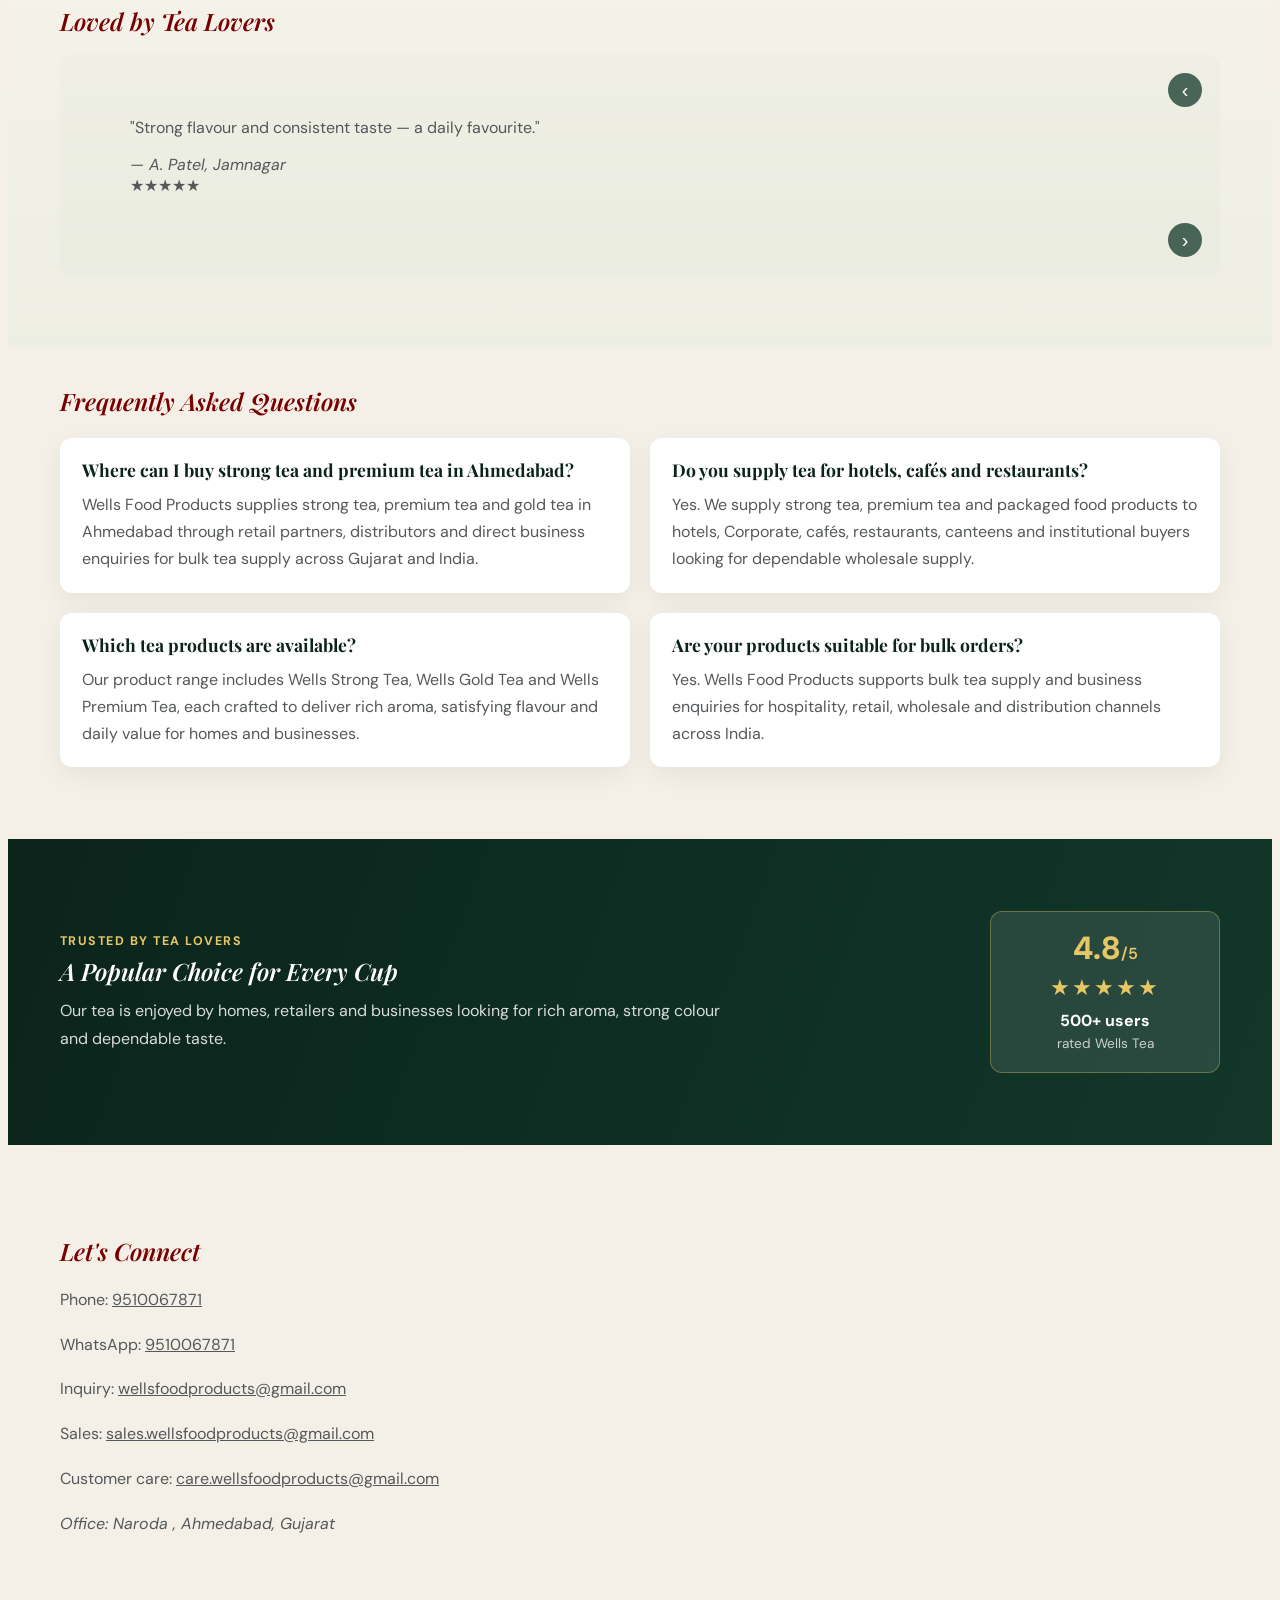
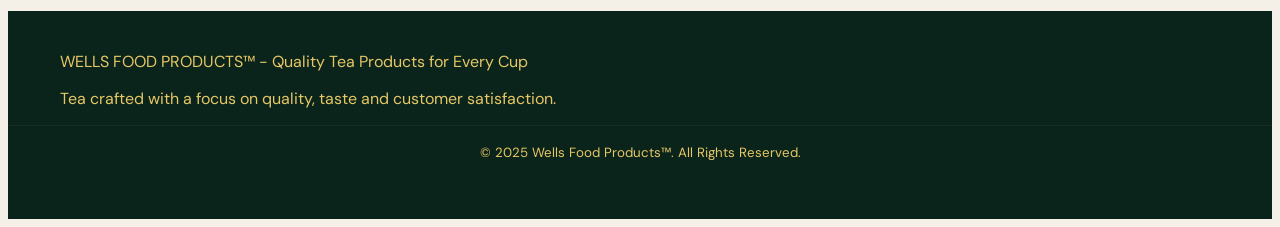
==== commit f6b2bbde: "remove youtube channel" ====
--- a/index.html
+++ b/index.html
@@ -123,10 +123,10 @@
             <a href="#products" class="btn btn-outline" data-scroll>Explore Our Products</a>
             <a href="#contact" class="btn btn-gold" id="heroDistributor">Become a Distributor</a>
           </div>
-          <div class="hero-youtube-follow" style="display:flex;align-items:center;gap:12px;margin-top:18px;flex-wrap:wrap;">
+          <!-- <div class="hero-youtube-follow" style="display:flex;align-items:center;gap:12px;margin-top:18px;flex-wrap:wrap;">
             <a class="contact-youtube" href="https://www.youtube.com/@wellstea" target="_blank" rel="noopener" aria-label="Visit Wells Tea on YouTube" title="Visit Wells Tea on YouTube" style="display:inline-flex;align-items:center;justify-content:center;width:58px;height:58px;margin:0;border-radius:16px;font-size:2.4rem;background:rgba(217,43,43,.12);flex:0 0 58px;box-shadow:0 0 0 2px rgba(217,43,43,.12);"><i class="fab fa-youtube" aria-hidden="true"></i></a>
             <a href="https://www.youtube.com/@wellstea" target="_blank" rel="noopener" style="color:#fff;text-decoration:none;font-weight:700;font-size:1.2rem;letter-spacing:.02em;">@wellstea</a>
-          </div>
+          </div> -->
         </div>
 
         <div class="hero-right">
@@ -423,13 +423,13 @@
             <p>Inquiry: <a href="mailto:wellsfoodproducts@gmail.com">wellsfoodproducts@gmail.com</a></p>
             <p>Sales: <a href="mailto:sales.wellsfoodproducts@gmail.com">sales.wellsfoodproducts@gmail.com</a></p>
             <p>Customer care: <a href="mailto:care.wellsfoodproducts@gmail.com">care.wellsfoodproducts@gmail.com</a></p>
-            <address>Office Address: Narol, Ahmedabad - 382405, Gujarat, India</address>
+            <address>Office: Naroda , Ahmedabad, Gujarat</address>
           </div>
           
-          <div style="display:flex;align-items:center;gap:10px;flex-wrap:wrap;line-height:1.5;">
+          <!-- <div style="display:flex;align-items:center;gap:10px;flex-wrap:wrap;line-height:1.5;">
             <a class="contact-youtube" href="https://www.youtube.com/@wellstea" target="_blank" rel="noopener" aria-label="Visit Wells Tea on YouTube" title="Visit Wells Tea on YouTube" style="display:inline-flex;align-items:center;justify-content:center;width:42px;height:42px;margin:0;border-radius:12px;font-size:1.8rem;flex:0 0 42px;"><i class="fab fa-youtube" aria-hidden="true"></i></a>
             <span>@wellstea (WELLS FOOD PRODUCTS™)</span>
-          </div>
+          </div> -->
           
         </div>
 
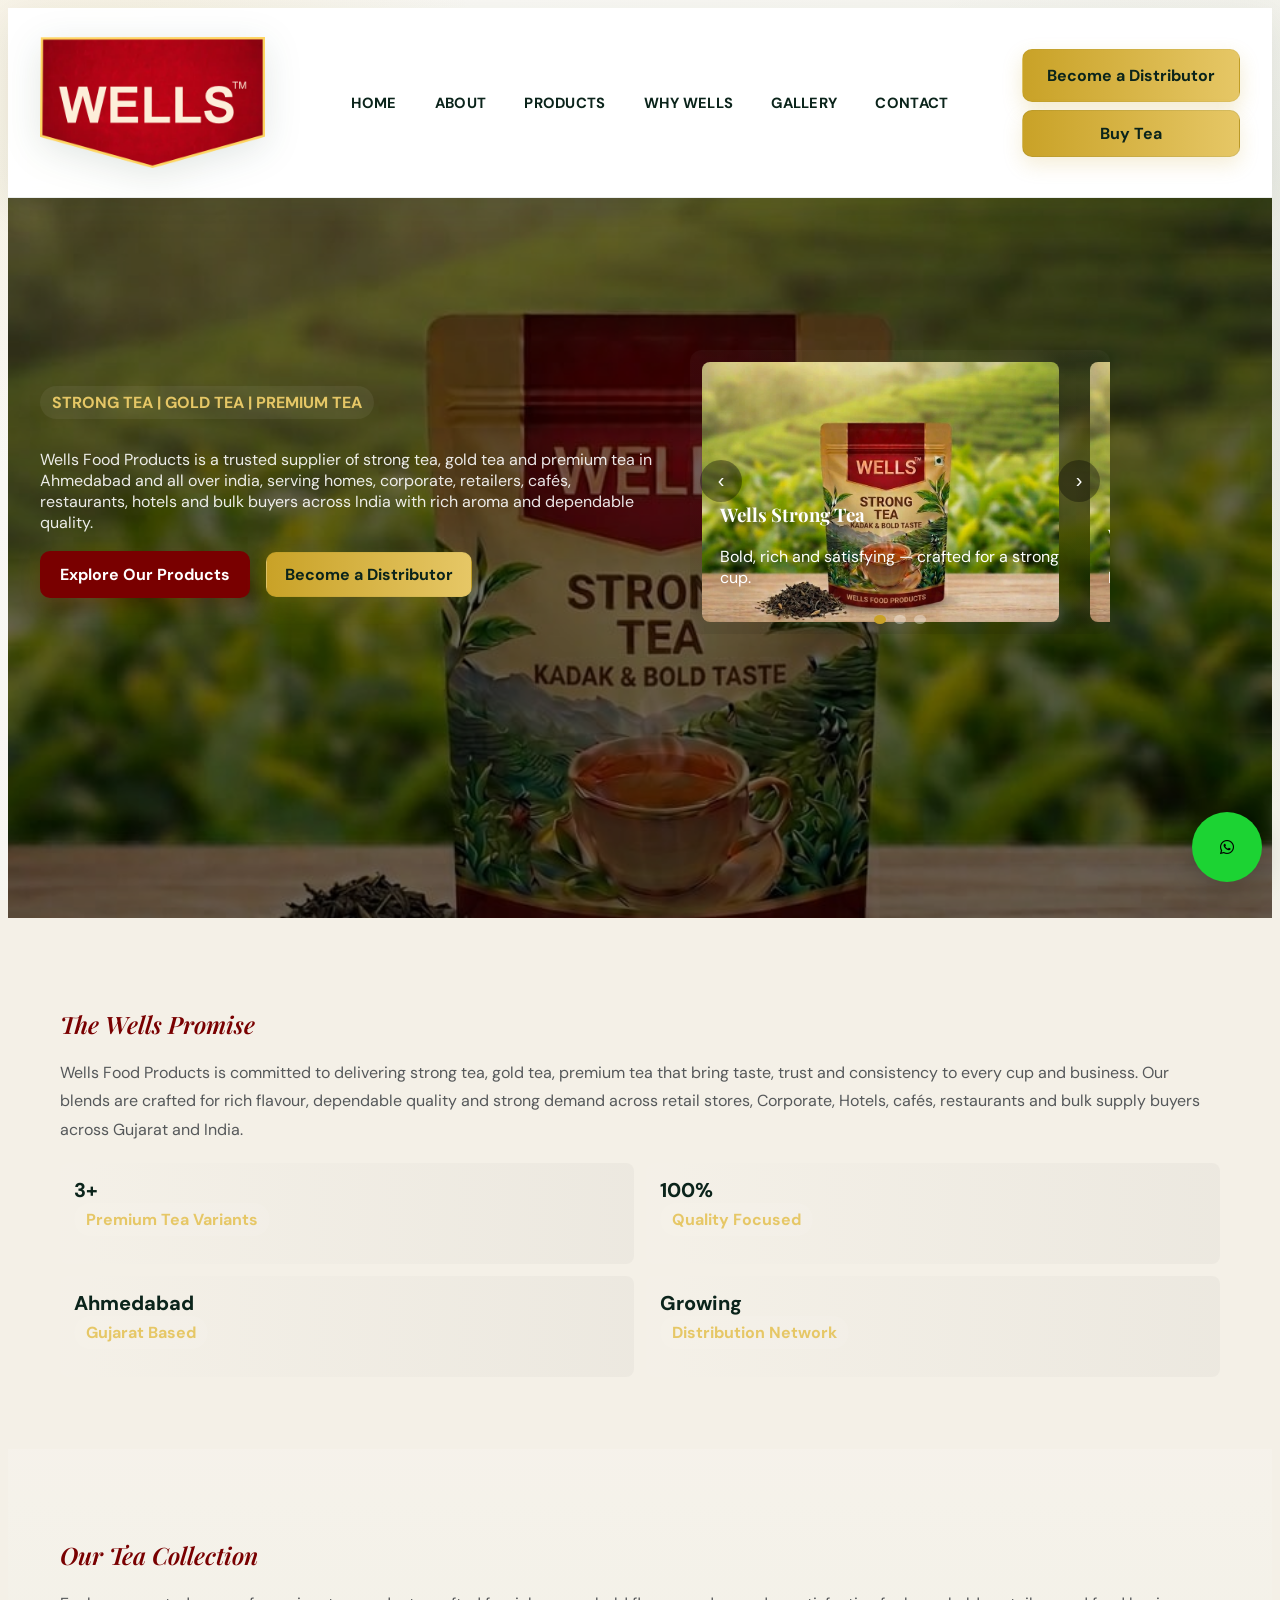
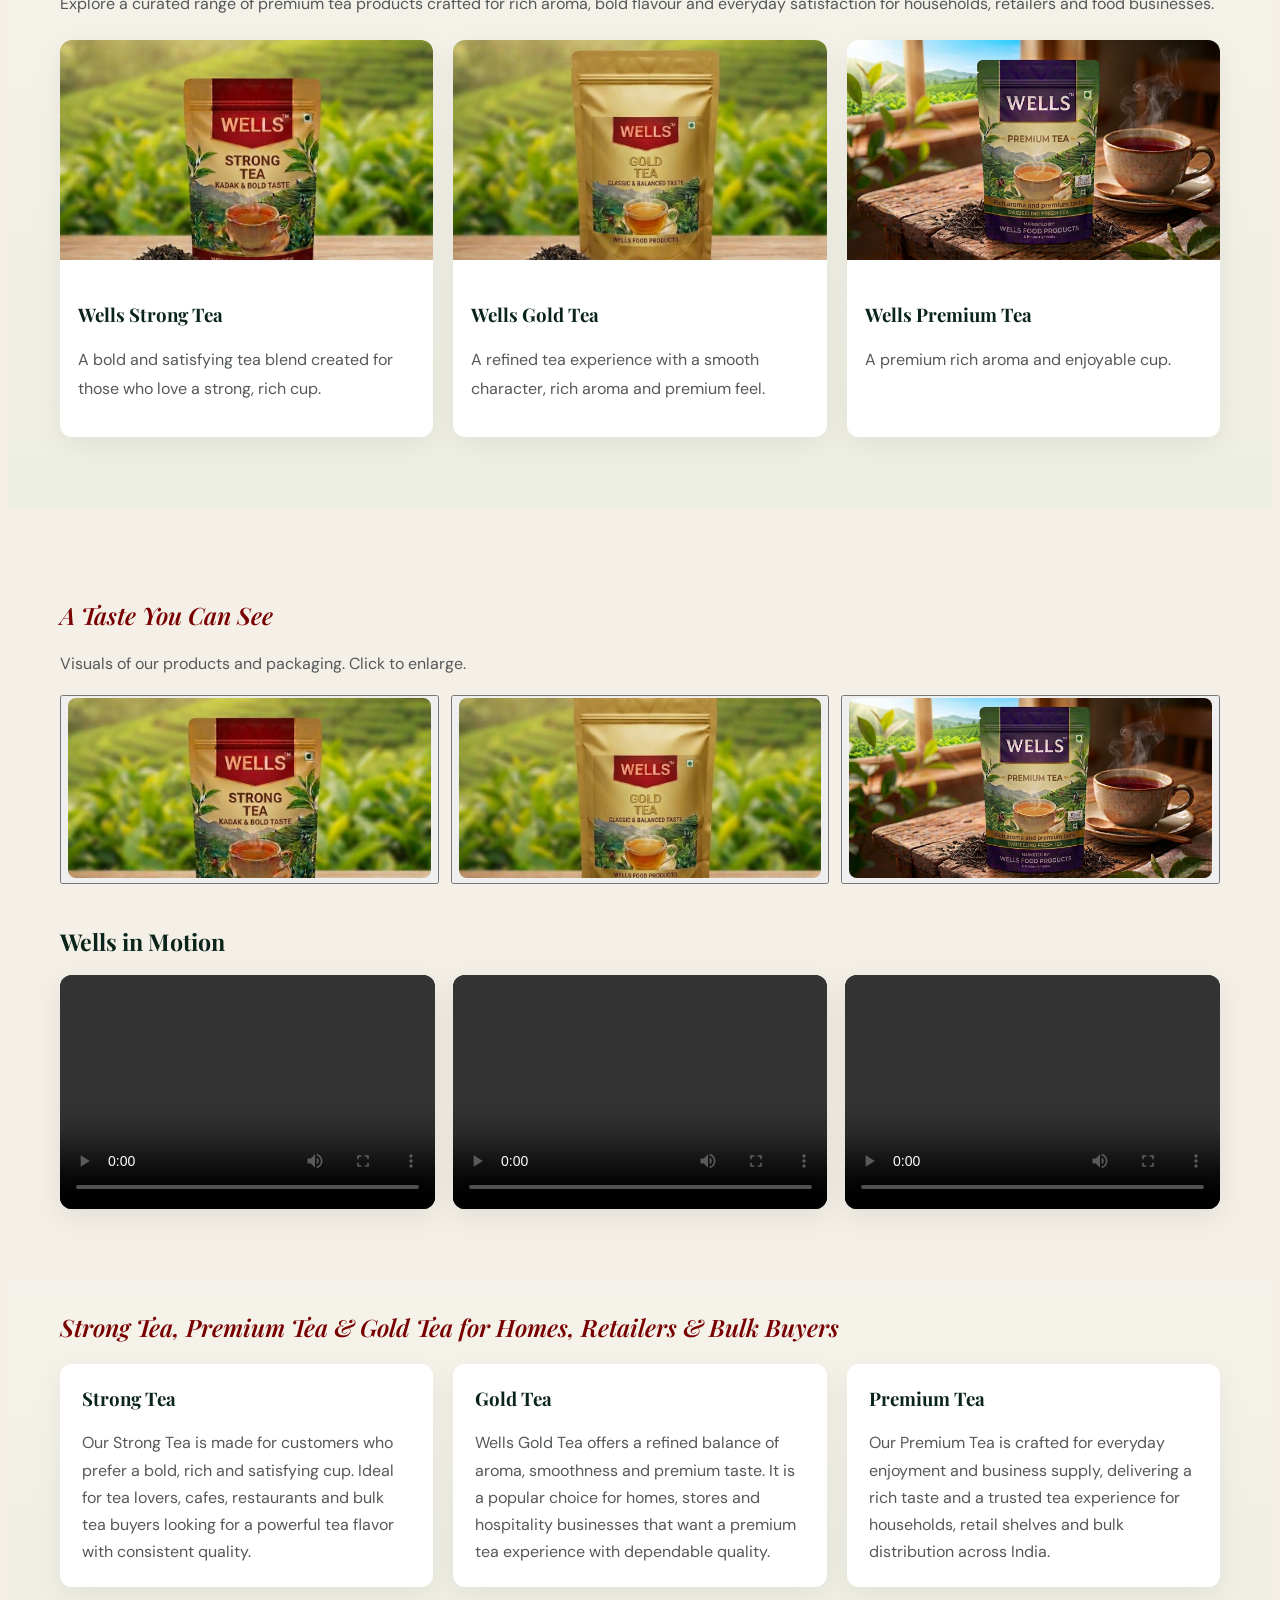
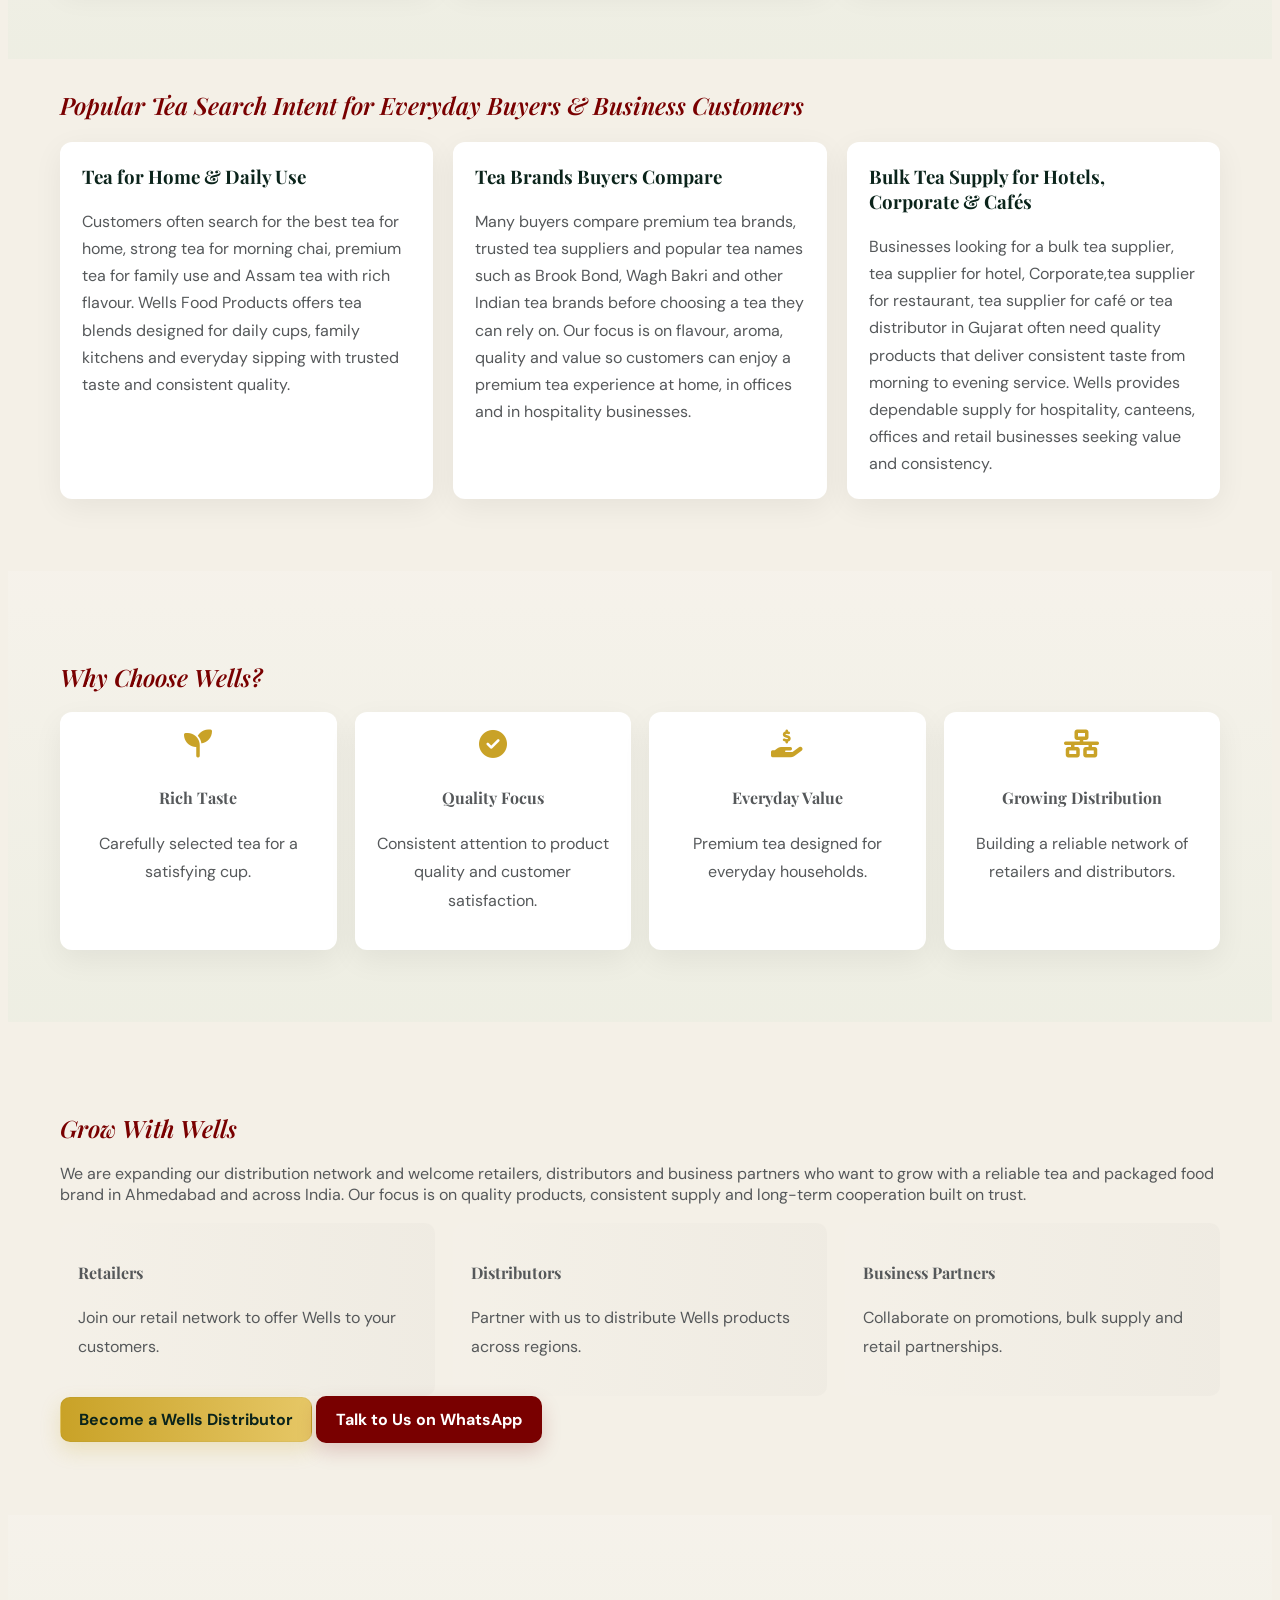
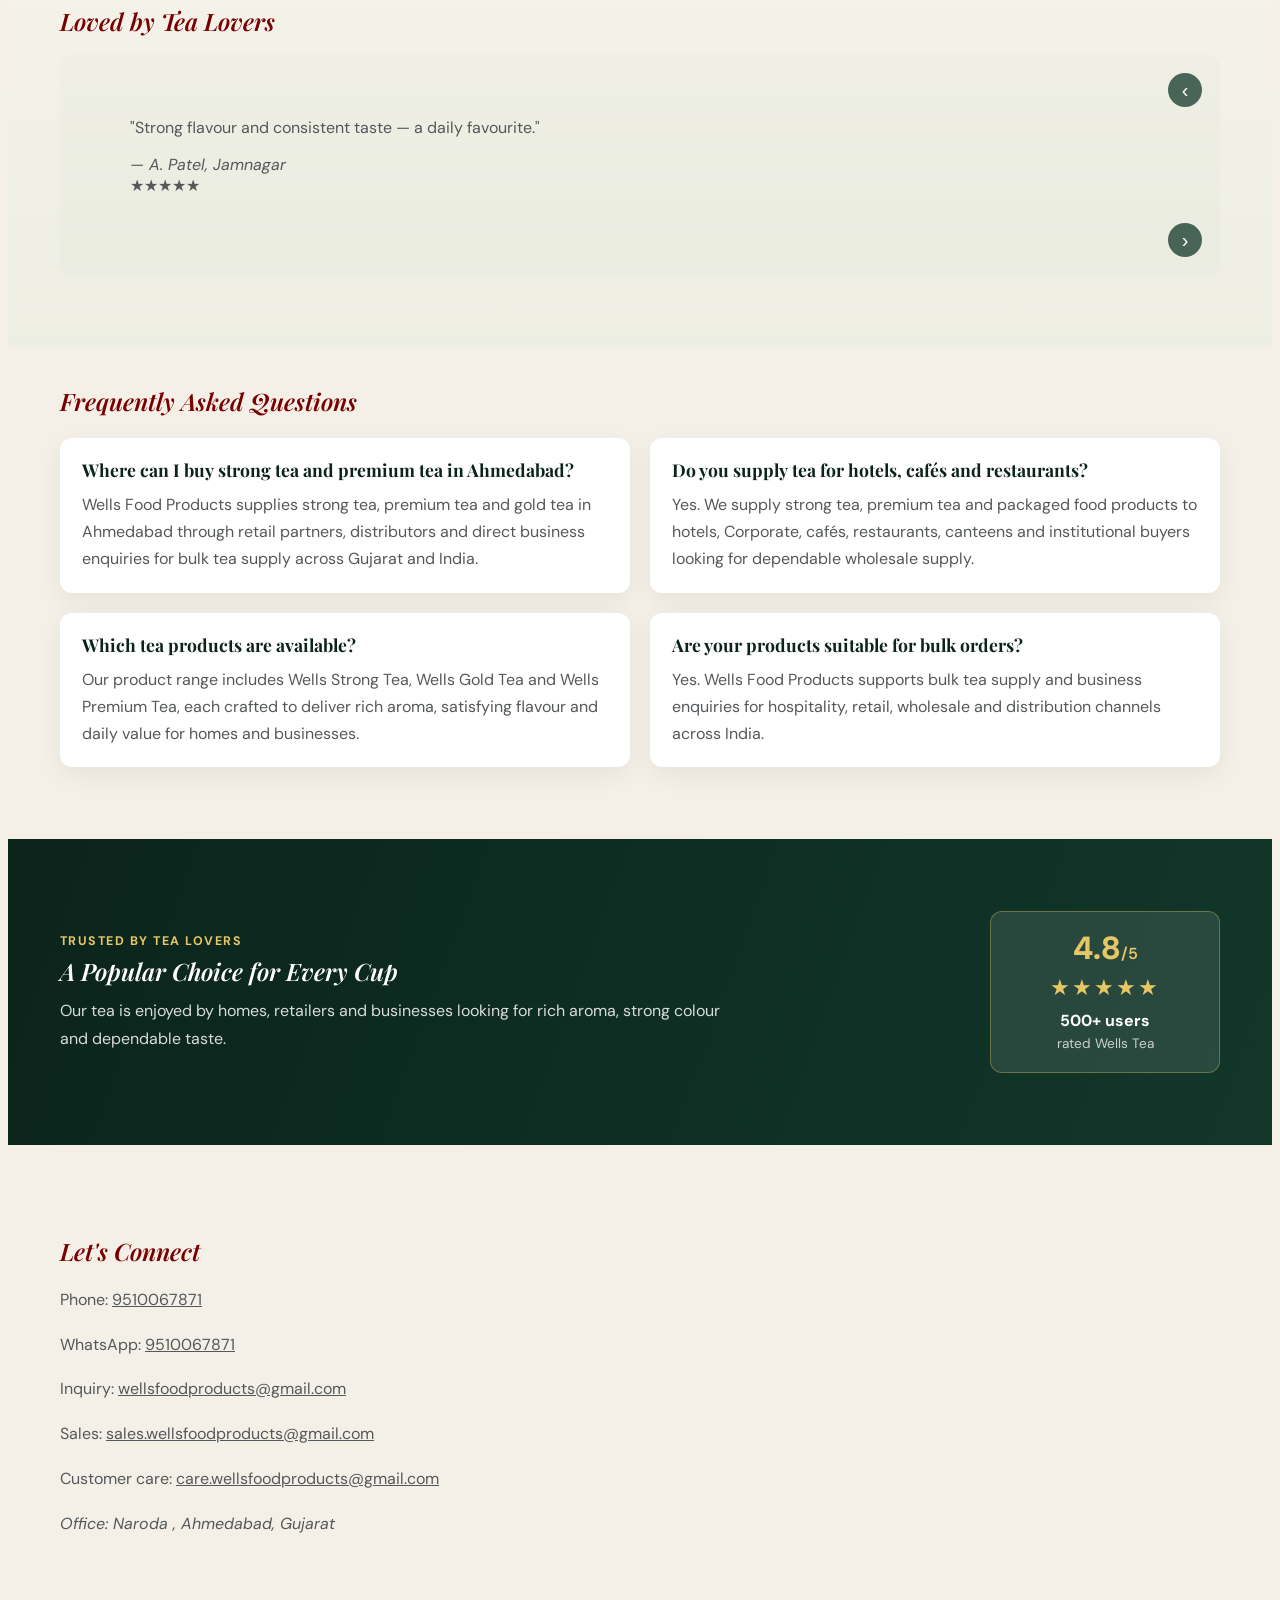
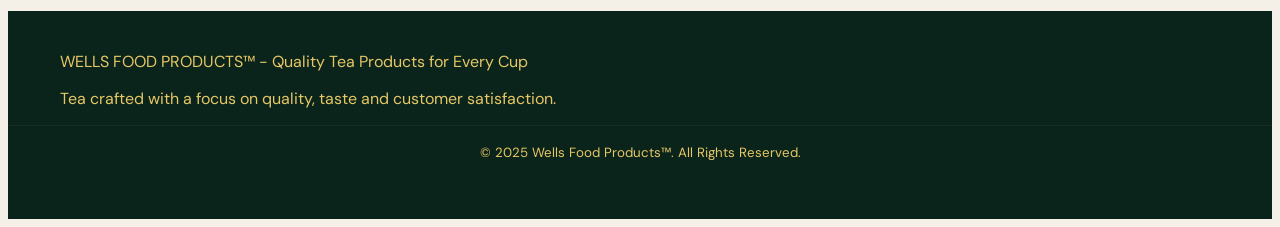
==== commit 68d83cfe: "add ne png logo" ====
--- a/index.html
+++ b/index.html
@@ -65,7 +65,7 @@
   <header class="site-header" id="header">
     <div class="container header-inner">
       <div class="brand">
-        <img src="logo.jpeg" alt="Wells logo" class="logo" loading="lazy">
+        <img src="logo.png" alt="Wells logo" class="logo" loading="lazy">
         <div class="brand-text">
           
         </div>
@@ -94,7 +94,7 @@
       <div class="header-cta">
         <div class="header-cta-stack">
           <a href="#contact" class="btn btn-gold" id="becomeDistributor">Become a Distributor</a>
-          <a href="https://wa.me/919510067871?text=Hi%20Wells%20Food%20Products%2C%20I%20want%20to%20buy%20tea." class="wells-btn" target="_blank" rel="noopener">Buy Tea</a>
+          <a href="https://wa.me/919510067871?text=I%20am%20interested%20in%20purchase" class="wells-btn" target="_blank" rel="noopener">Buy Tea</a>
         </div>
         <button class="hamburger" id="hamburger" aria-label="Open menu" aria-expanded="false">
           <span></span><span></span><span></span>
@@ -161,7 +161,7 @@
           </div>
         </div>
       </div>
-      <a class="whatsapp-float" href="https://wa.me/919510067871" target="_blank" aria-label="Chat with Wells on WhatsApp"><i class="fab fa-whatsapp"></i></a>
+      <a class="whatsapp-float" href="https://wa.me/919510067871?text=I%20am%20interested%20in%20purchase" target="_blank" aria-label="Chat with Wells on WhatsApp"><i class="fab fa-whatsapp"></i></a>
     </section>
 
     <!-- ABOUT -->
@@ -332,7 +332,7 @@
         </div>
         <div class="partner-ctas">
           <a href="#contact" class="btn btn-gold" id="becomeDistributor2">Become a Wells Distributor</a>
-          <a href="https://wa.me/919510067871" class="btn btn-outline" target="_blank" rel="noopener">Talk to Us on WhatsApp</a>
+          <a href="https://wa.me/919510067871?text=I%20am%20interested%20in%20purchase" class="btn btn-outline" target="_blank" rel="noopener">Talk to Us on WhatsApp</a>
         </div>
       </div>
     </section>
@@ -419,7 +419,7 @@
           <div class="contact-content">
             <h2>Let's Connect</h2>
             <p>Phone: <a href="tel:+919510067871">9510067871</a></p>
-            <p>WhatsApp: <a href="https://wa.me/919510067871" target="_blank">9510067871</a></p>
+            <p>WhatsApp: <a href="https://wa.me/919510067871?text=I%20am%20interested%20in%20purchase" target="_blank">9510067871</a></p>
             <p>Inquiry: <a href="mailto:wellsfoodproducts@gmail.com">wellsfoodproducts@gmail.com</a></p>
             <p>Sales: <a href="mailto:sales.wellsfoodproducts@gmail.com">sales.wellsfoodproducts@gmail.com</a></p>
             <p>Customer care: <a href="mailto:care.wellsfoodproducts@gmail.com">care.wellsfoodproducts@gmail.com</a></p>
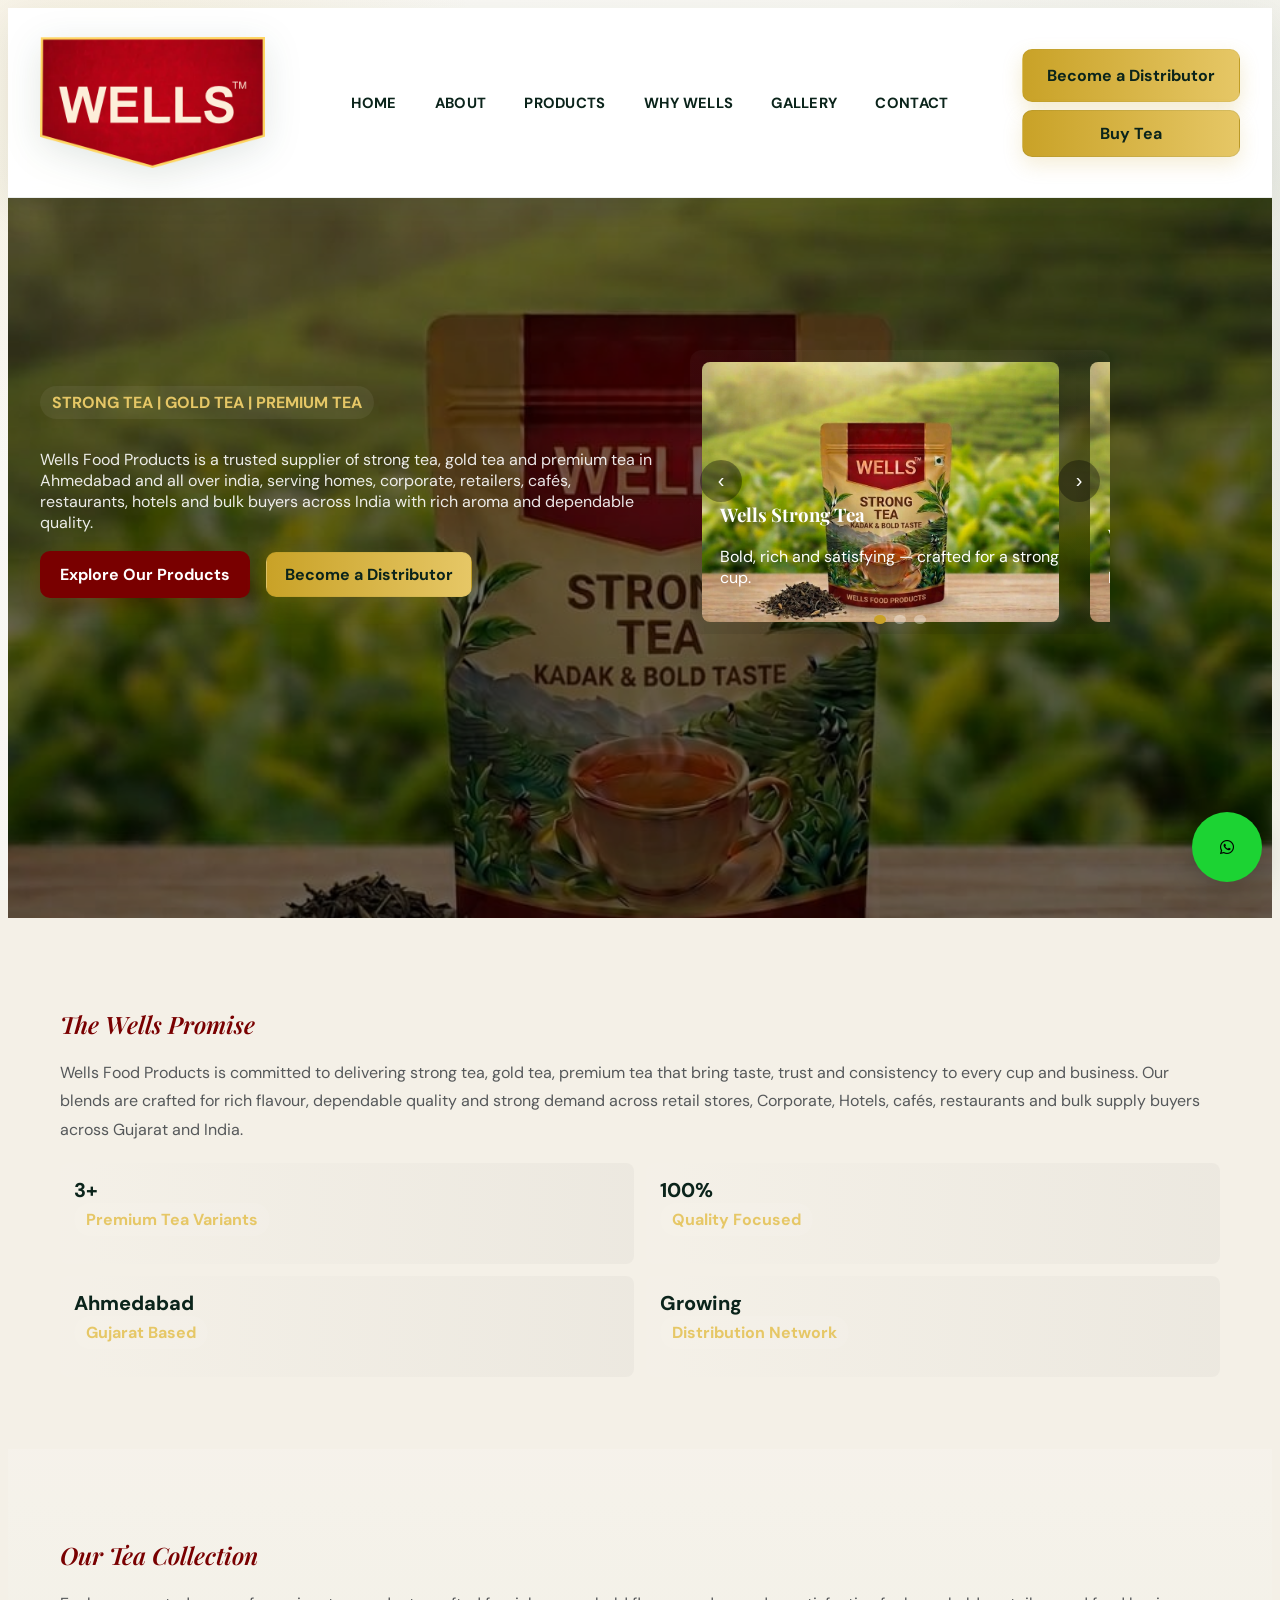
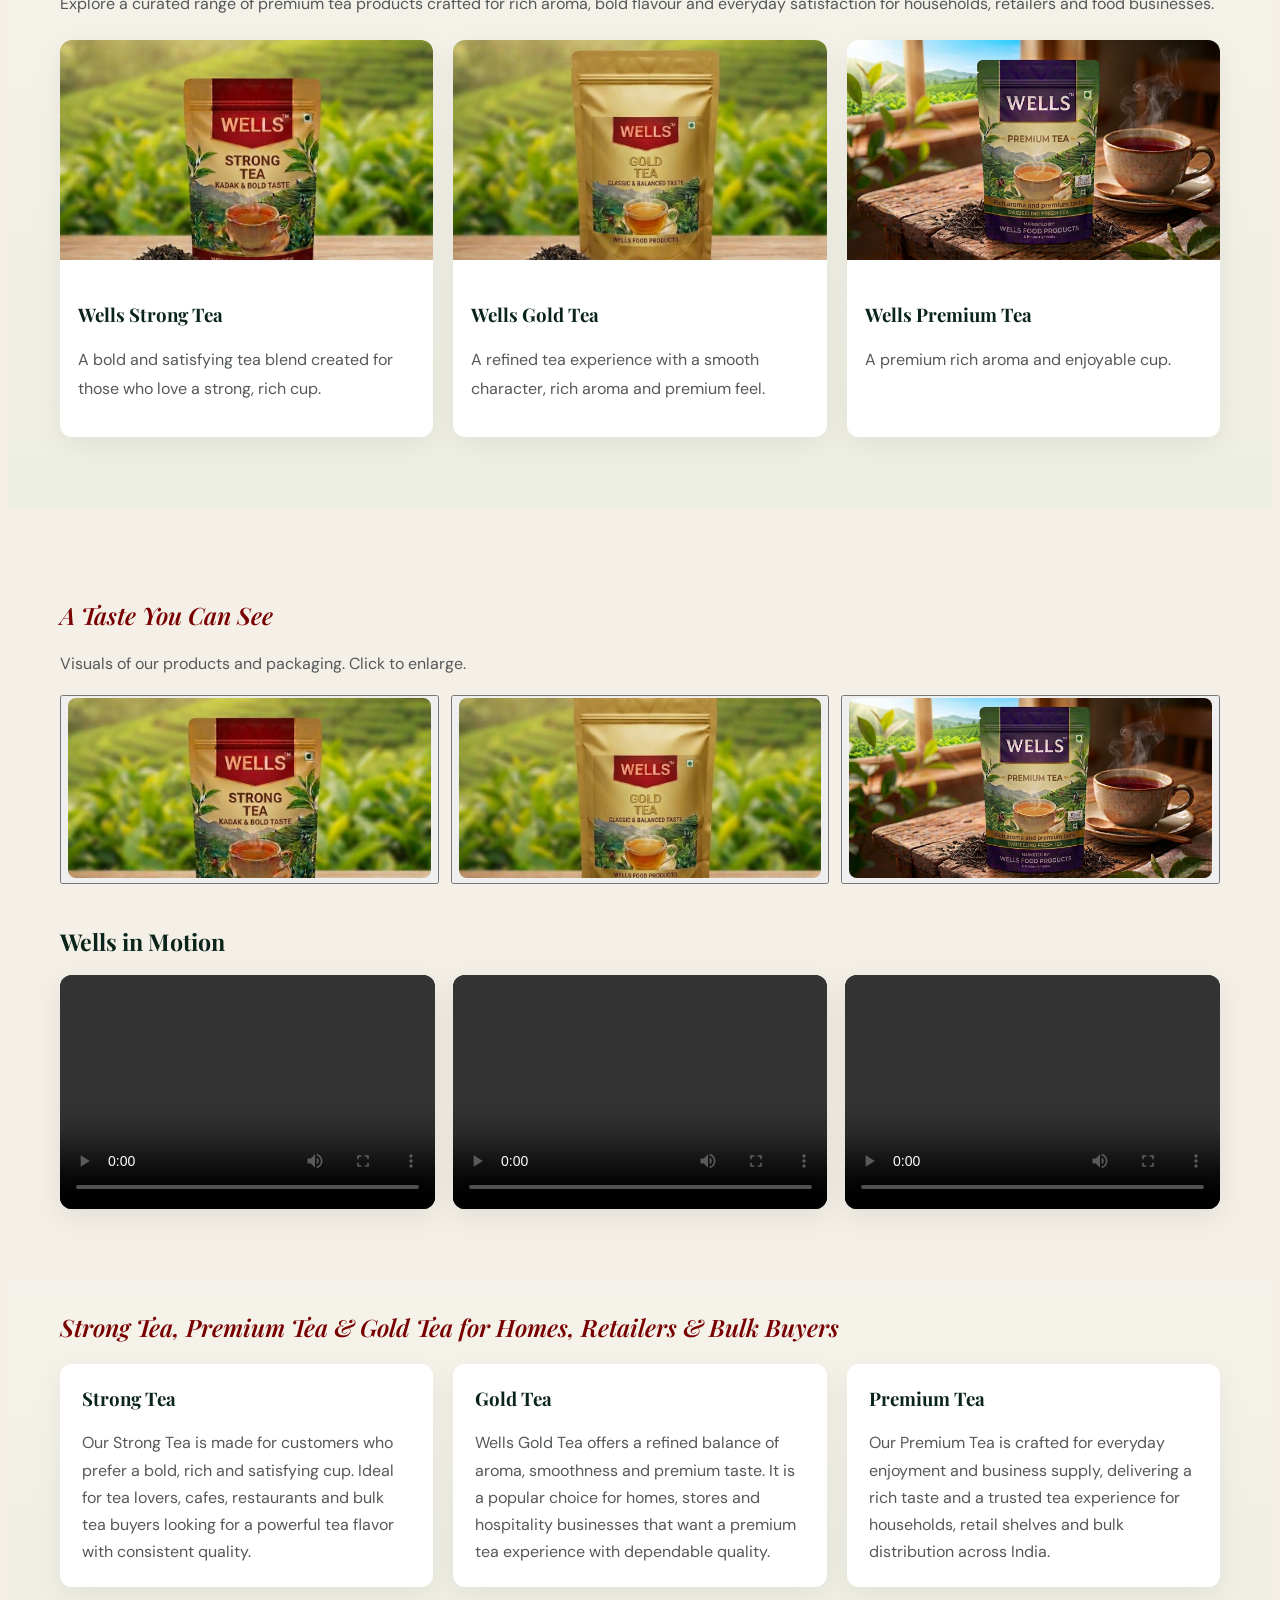
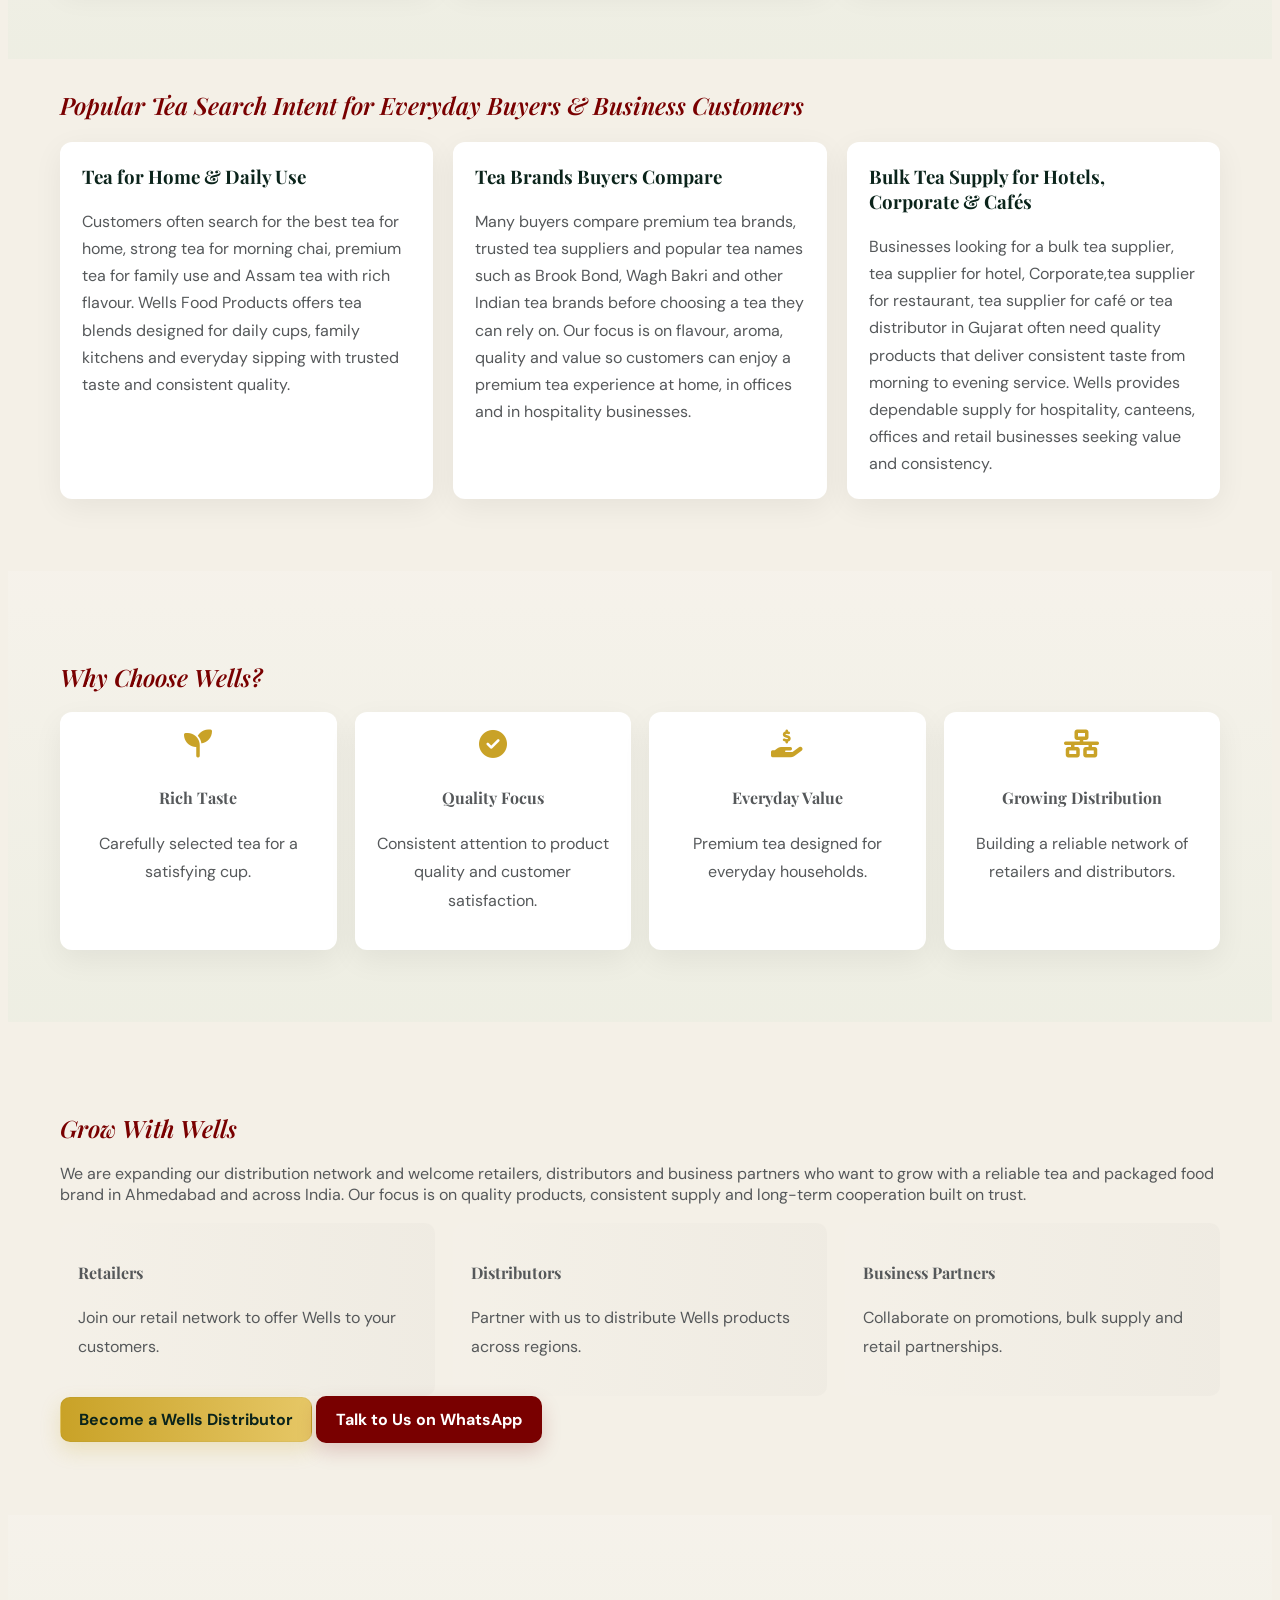
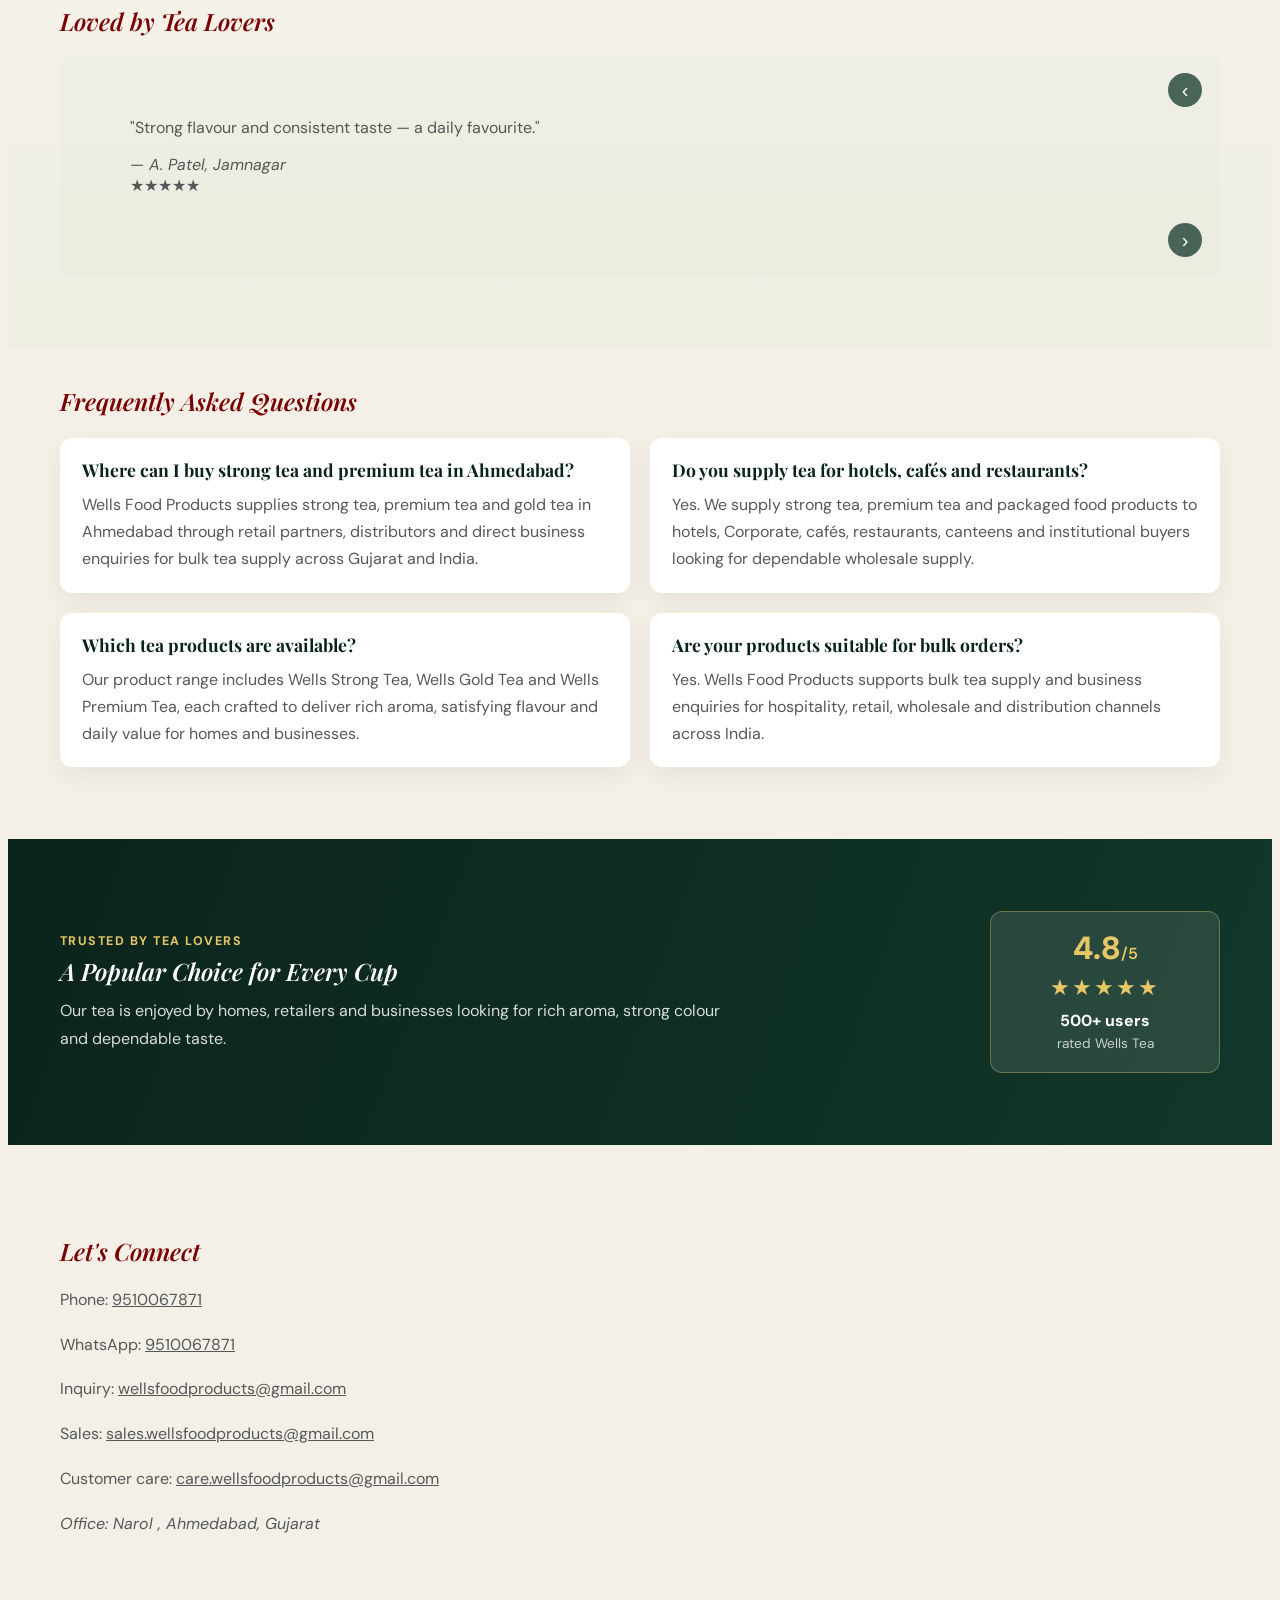
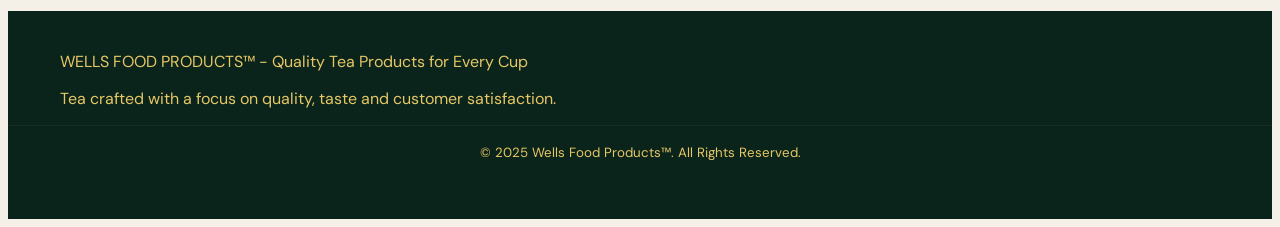
==== commit da60ec68: "office" ====
--- a/index.html
+++ b/index.html
@@ -423,7 +423,7 @@
             <p>Inquiry: <a href="mailto:wellsfoodproducts@gmail.com">wellsfoodproducts@gmail.com</a></p>
             <p>Sales: <a href="mailto:sales.wellsfoodproducts@gmail.com">sales.wellsfoodproducts@gmail.com</a></p>
             <p>Customer care: <a href="mailto:care.wellsfoodproducts@gmail.com">care.wellsfoodproducts@gmail.com</a></p>
-            <address>Office: Naroda , Ahmedabad, Gujarat</address>
+            <address>Office: Narol , Ahmedabad, Gujarat</address>
           </div>
           
           <!-- <div style="display:flex;align-items:center;gap:10px;flex-wrap:wrap;line-height:1.5;">
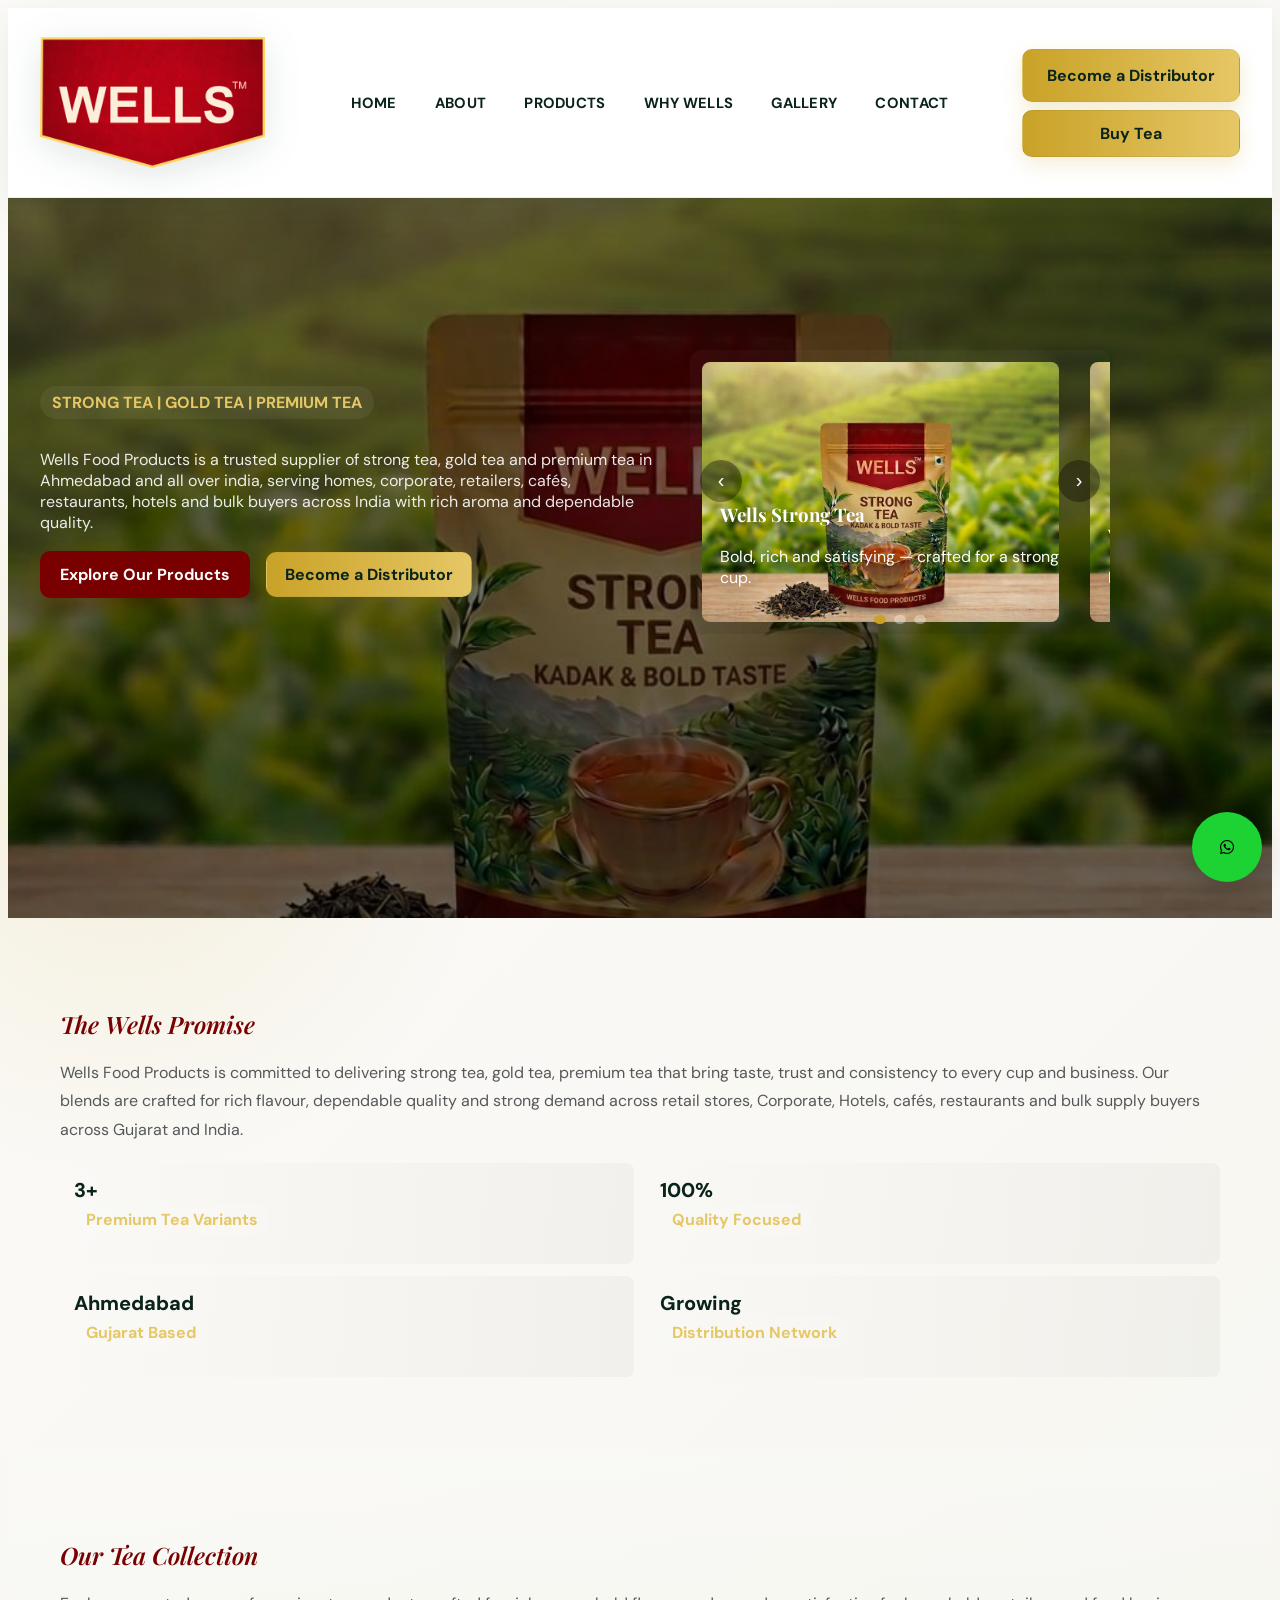
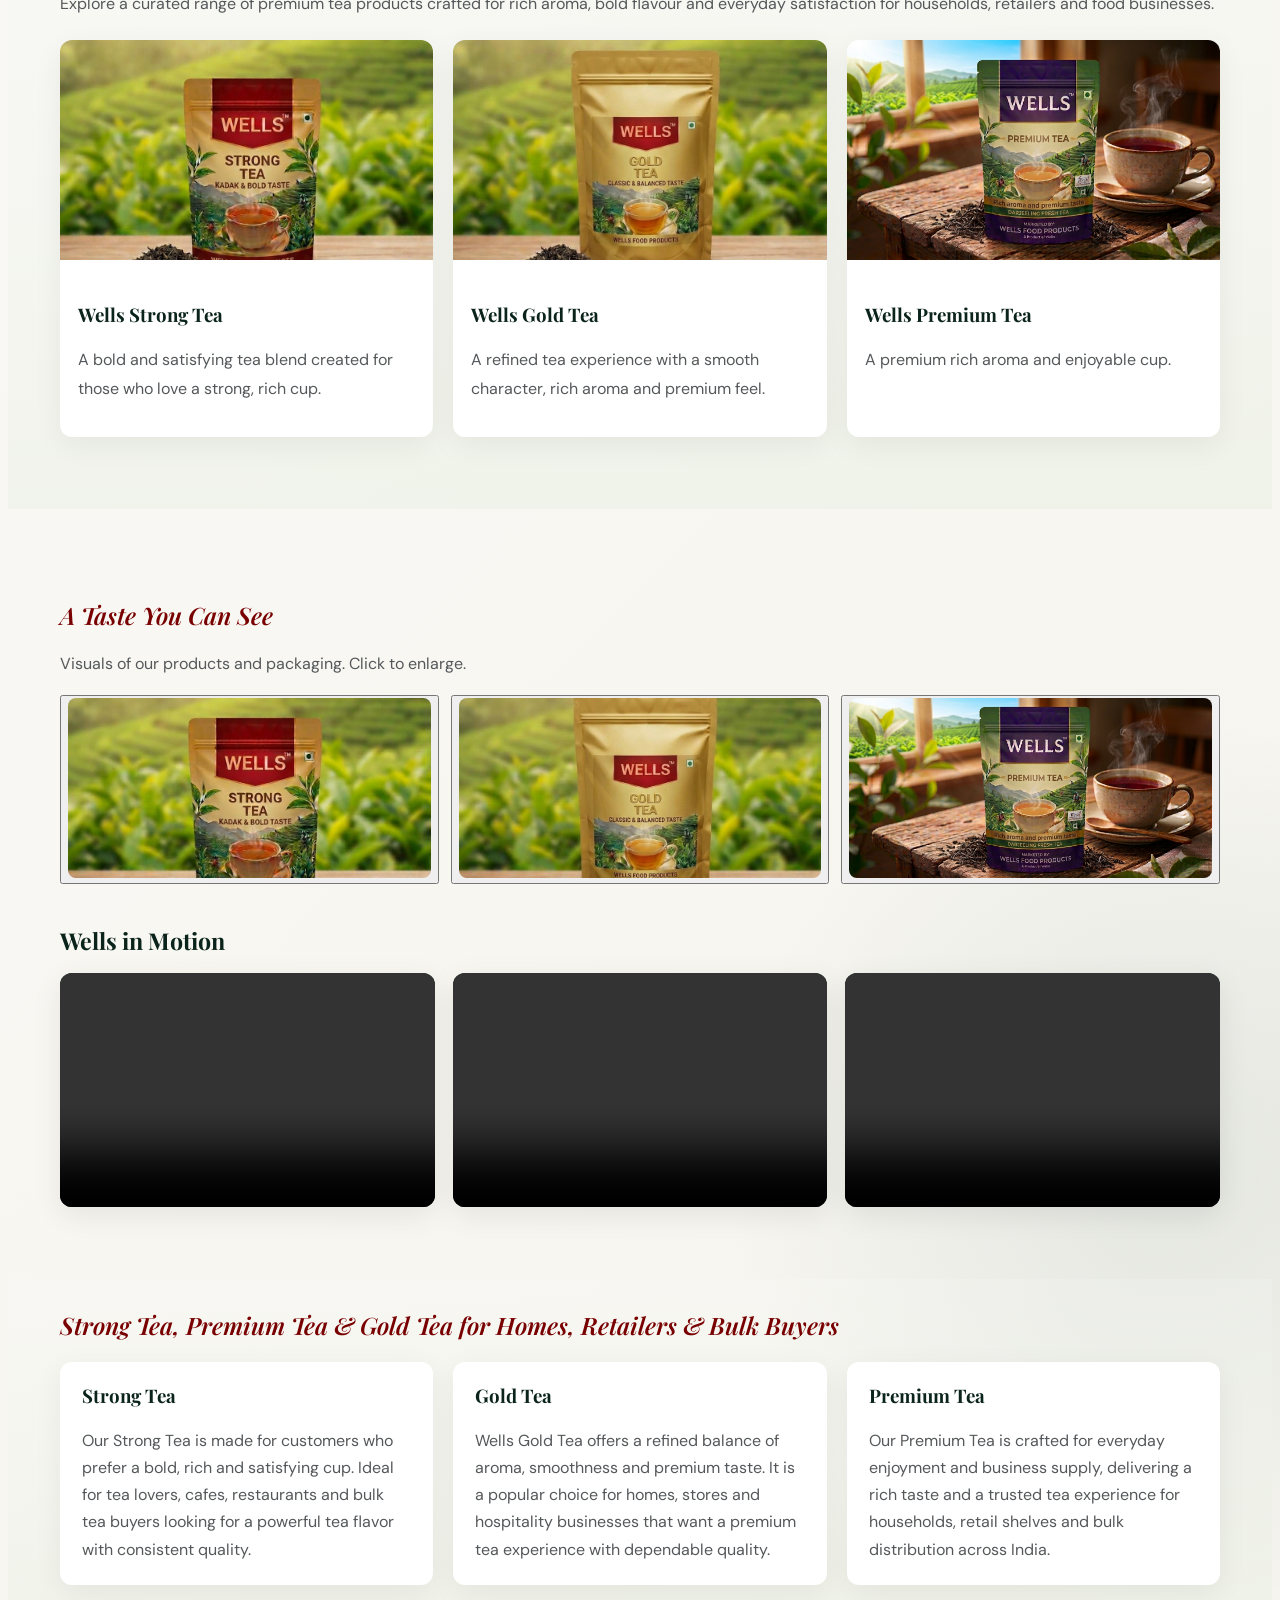
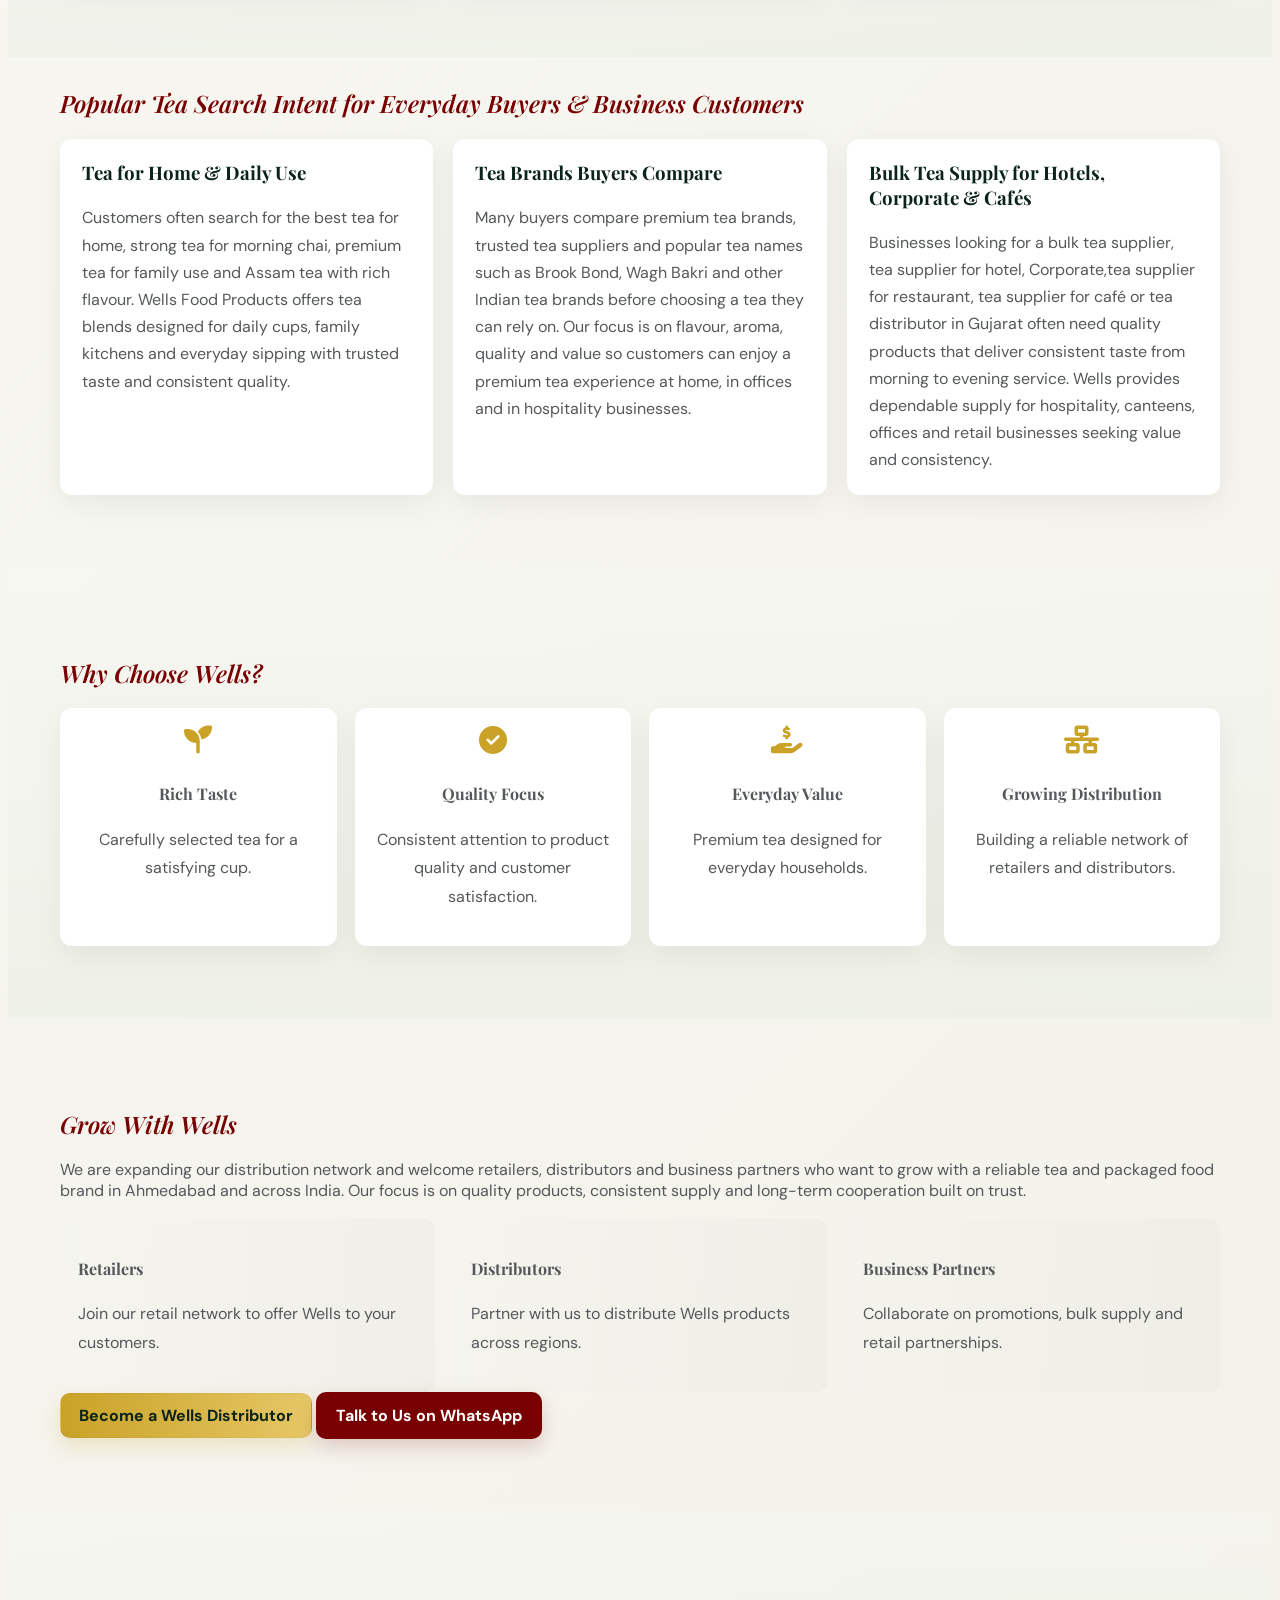
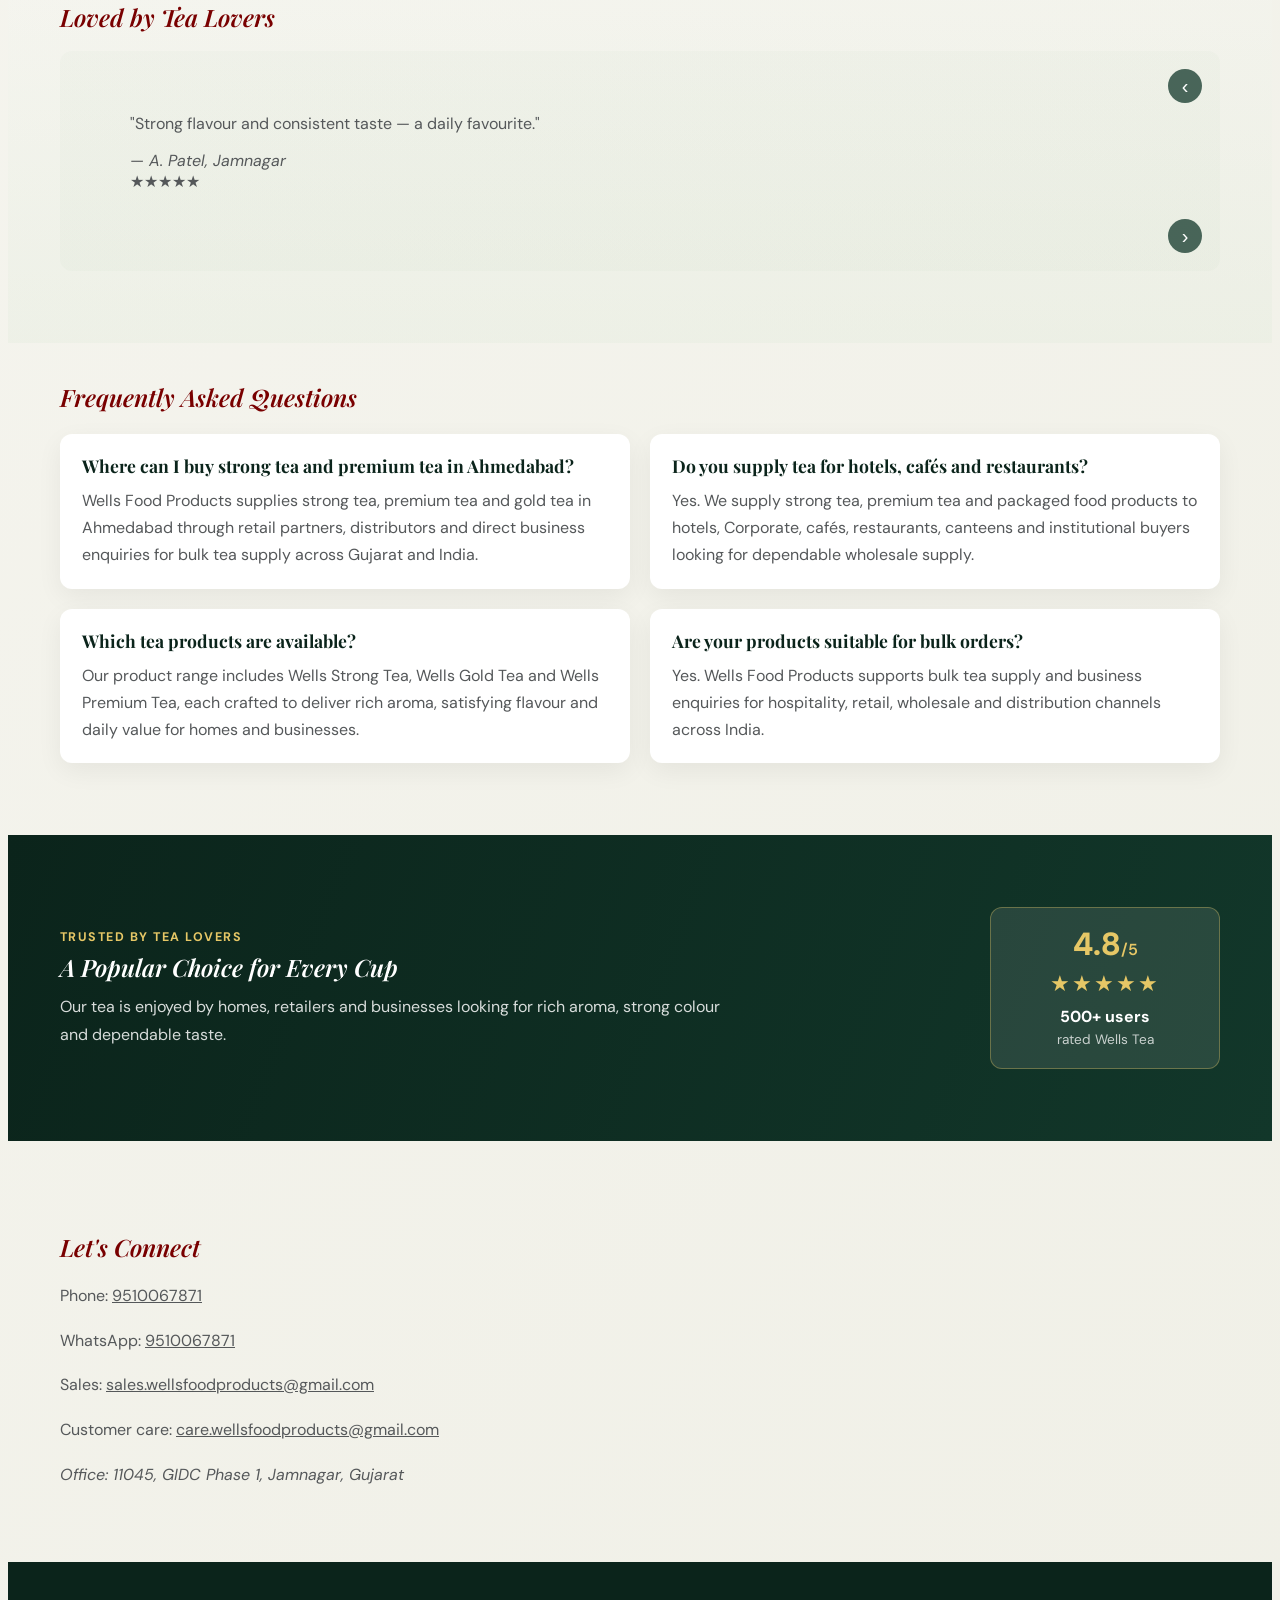
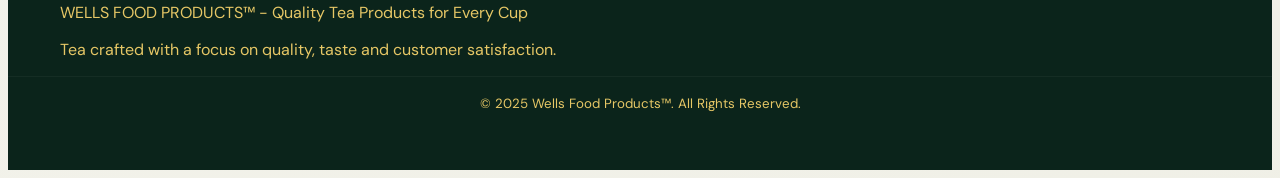
==== commit 32096c96: "change address" ====
--- a/index.html
+++ b/index.html
@@ -420,10 +420,10 @@
             <h2>Let's Connect</h2>
             <p>Phone: <a href="tel:+919510067871">9510067871</a></p>
             <p>WhatsApp: <a href="https://wa.me/919510067871?text=I%20am%20interested%20in%20purchase" target="_blank">9510067871</a></p>
-            <p>Inquiry: <a href="mailto:wellsfoodproducts@gmail.com">wellsfoodproducts@gmail.com</a></p>
+            <!-- <p>Inquiry: <a href="mailto:wellsfoodproducts@gmail.com">wellsfoodproducts@gmail.com</a></p> -->
             <p>Sales: <a href="mailto:sales.wellsfoodproducts@gmail.com">sales.wellsfoodproducts@gmail.com</a></p>
             <p>Customer care: <a href="mailto:care.wellsfoodproducts@gmail.com">care.wellsfoodproducts@gmail.com</a></p>
-            <address>Office: Narol , Ahmedabad, Gujarat</address>
+            <address>Office: 11045, GIDC Phase 1, Jamnagar, Gujarat</address>
           </div>
           
           <!-- <div style="display:flex;align-items:center;gap:10px;flex-wrap:wrap;line-height:1.5;">
--- a/style.css
+++ b/style.css
@@ -19,11 +19,11 @@
   --font-display:'Playfair Display',Georgia,serif;
 }
 *{box-sizing:border-box}
-html,body{min-height:100%;font-family:var(--font-body);color:var(--dark-text);background-color:#f4f0e7;background-image:radial-gradient(circle at 8% 12%,rgba(201,162,39,.12),transparent 24rem),radial-gradient(circle at 92% 42%,rgba(18,55,42,.08),transparent 28rem),linear-gradient(135deg,rgba(255,255,255,.7),rgba(234,239,230,.42));background-attachment:fixed;-webkit-font-smoothing:antialiased}
+html,body{min-height:100%;font-family:var(--font-body);color:var(--dark-text);background-color:#f4f0e7;background-image:radial-gradient(circle at 8% 12%,rgba(201,162,39,.12),transparent 24rem),radial-gradient(circle at 92% 42%,rgba(18,55,42,.08),transparent 28rem),linear-gradient(135deg,rgba(255,255,255,.7),rgba(234,239,230,.42));background-attachment:scroll;-webkit-font-smoothing:antialiased}
 h1,h2,h3,h4{font-family:var(--font-display)}
 a{color:inherit}
 .container{max-width:var(--container);margin:0 auto;padding:0 20px}
-.site-header{position:sticky;top:0;z-index:60;background:rgba(255,255,255,.97);backdrop-filter:blur(10px);box-shadow:0 10px 35px rgba(18,55,42,.08);border-bottom:1px solid rgba(18,55,42,.08);transition:background .3s var(--ease),box-shadow .3s var(--ease), border-color .3s var(--ease)}
+.site-header{position:sticky;top:0;z-index:60;background:rgba(255,255,255,.97);box-shadow:0 10px 35px rgba(18,55,42,.08);border-bottom:1px solid rgba(18,55,42,.08);transition:background .3s var(--ease),box-shadow .3s var(--ease), border-color .3s var(--ease)}
 .site-header.scrolled{background:rgba(255,255,255,.99);box-shadow:0 12px 35px rgba(18,55,42,.12);border-color:rgba(201,162,39,.22)}
 .header-inner{display:flex;align-items:center;justify-content:space-between;padding:12px 0;position:relative;gap:20px}
 .brand{display:flex;align-items:center;gap:12px;min-width:180px}
@@ -122,17 +122,17 @@
 
 .product-seo{padding-top:12px}
 .product-seo-grid{display:grid;grid-template-columns:repeat(3, minmax(0, 1fr));gap:20px;margin-top:22px}
-.seo-product{background:var(--white);padding:22px;border-radius:12px;box-shadow:0 8px 30px rgba(0,0,0,.06)}
-.seo-product h3{margin-top:0;color:var(--dark-green)}
-.seo-product p{margin-bottom:0;line-height:1.7}
+.seo-product{min-width:0;background:var(--white);padding:22px;border-radius:12px;box-shadow:0 8px 30px rgba(0,0,0,.06);overflow-wrap:anywhere}
+.seo-product h3{margin-top:0;color:var(--dark-green);line-height:1.3;overflow-wrap:anywhere}
+.seo-product p{margin-bottom:0;line-height:1.7;overflow-wrap:anywhere}
 
 .gallery-grid{display:grid;grid-template-columns:repeat(3,1fr);gap:12px}
 .gallery-item img{width:100%;height:180px;object-fit:cover;border-radius:8px;transition:transform .3s}
 .gallery-item:hover img{transform:scale(1.05)}
 .video-gallery{margin-top:42px}
-.video-gallery h3{margin:0 0 18px;color:var(--dark-green);font-size:1.45rem}
+.video-gallery h3{margin:0 0 18px;color:var(--dark-green);font-size:clamp(1.15rem,3vw,1.45rem);line-height:1.25;overflow-wrap:anywhere}
 .video-gallery-grid{display:grid;grid-template-columns:repeat(3,minmax(0,1fr));gap:18px}
-.video-card{overflow:hidden;background:var(--white);border-radius:12px;box-shadow:0 8px 30px rgba(0,0,0,.08)}
+.video-card{min-width:0;overflow:hidden;background:var(--white);border-radius:12px;box-shadow:0 8px 30px rgba(0,0,0,.08)}
 .video-card video{display:block;width:100%;aspect-ratio:16 / 10;object-fit:cover;background:var(--dark-green)}
 .video-welcome{position:fixed;inset:0;z-index:100;display:flex;align-items:center;justify-content:center;padding:24px;background:rgba(5,18,13,.94);visibility:hidden;opacity:0;transition:opacity .25s ease,visibility .25s ease}
 .video-welcome.open{visibility:visible;opacity:1}
@@ -229,7 +229,20 @@
 
 /* Responsive */
 @media(max-width:1024px){
-  .hero-right{display:none}.about-left img{width:100%;height:auto}.product-cards{flex-direction:column}.gallery-grid,.video-gallery-grid{grid-template-columns:repeat(2,1fr)}
+  .container{padding-left:24px;padding-right:24px}
+  .header-inner{padding:8px 0;gap:12px;flex-wrap:wrap}
+  .brand{min-width:0}
+  .logo{width:150px;height:96px}
+  .hero-right{display:none}
+  .about-left img{width:100%;height:auto}
+  .product-cards{flex-direction:column}
+  .gallery-grid,.video-gallery-grid{grid-template-columns:repeat(2,1fr)}
+  .product-page-inner{grid-template-columns:1fr;gap:24px}
+  .product-page-card{max-width:620px;margin:0 auto;width:100%}
+  .info-grid{grid-template-columns:repeat(2,minmax(0,1fr))}
+  .contact-inner{align-items:stretch}
+  .footer-inner{flex-direction:column}
+  .footer-cols{width:100%;margin-left:0;display:grid;grid-template-columns:repeat(2,minmax(0,1fr))}
   .site-nav{position:absolute;top:calc(100% + 8px);left:14px;right:14px;background:rgba(255,255,255,.99);padding:14px 12px;border-radius:14px;box-shadow:0 18px 36px rgba(18,55,42,.12);display:none;border:1px solid rgba(18,55,42,.06)}
   .site-nav ul{display:flex;flex-direction:column;align-items:stretch;gap:8px}
   .site-nav a{display:block;padding:12px 14px;border-radius:10px;background:rgba(18,55,42,.02);border-color:rgba(18,55,42,.05)}
@@ -238,7 +251,74 @@
   .hamburger span{background:var(--dark-green)}
   .header-cta .btn{padding:11px 16px;font-size:.9rem}
   .socials a{width:48px;height:48px;font-size:1.6rem}
-}
-@media(max-width:480px){h1{font-size:28px}.gallery-grid,.video-gallery-grid{grid-template-columns:1fr}.about-inner{flex-direction:column}.ratings-inner{flex-direction:column;align-items:stretch}.contact-inner{flex-direction:column}.contact-left{gap:16px}.contact-youtube{flex-basis:72px;width:72px;height:72px;font-size:3rem}#backToTop{bottom:78px}.video-welcome{padding:12px}.video-welcome video{max-height:calc(100vh - 24px)}.video-welcome-close{top:10px;right:10px}}
+  .header-cta .btn,.header-cta .wells-btn{max-width:100%;white-space:normal;text-align:center;line-height:1.25}
+  .site-header:not(:has(.hamburger)) .site-nav{display:flex;position:static;order:3;flex-basis:100%;width:100%;padding:8px 0 0;background:transparent;box-shadow:none;border:0}
+  .site-header:not(:has(.hamburger)) .site-nav ul{width:100%;flex-direction:row;flex-wrap:wrap;justify-content:flex-start;gap:6px}
+  .site-header:not(:has(.hamburger)) .site-nav a{padding:9px 10px;background:rgba(18,55,42,.02)}
+}
+@media(max-width:640px){
+  .container{padding-left:16px;padding-right:16px}
+  section{padding:48px 0}
+  .header-inner{align-items:center;row-gap:4px}
+  .brand{flex:1 1 auto;min-width:0}
+  .logo{width:116px;height:76px}
+  .header-cta{gap:6px;min-width:0;max-width:calc(100% - 126px)}
+  .header-cta-stack{gap:5px}
+  .header-cta .btn,.header-cta .wells-btn{padding:8px 10px;font-size:.72rem;white-space:normal}
+  .hamburger{padding:8px 4px}
+  .hero{min-height:0}
+  .hero-inner{padding:64px 0 72px}
+  h1{font-size:30px}
+  .label{font-size:.72rem;line-height:1.5}
+  .lead{font-size:.95rem;line-height:1.65}
+  .hero-ctas{display:flex;flex-direction:column;align-items:stretch;gap:10px}
+  .hero-ctas .btn{margin-right:0;text-align:center}
+  .about-inner,.ratings-inner,.contact-inner{flex-direction:column}
+  .about-inner{align-items:stretch}
+  .stats{grid-template-columns:1fr 1fr}
+  .product-cards{gap:16px}
+  .product-card img{height:auto;aspect-ratio:16 / 10}
+  .gallery-grid,.video-gallery-grid,.info-grid{grid-template-columns:1fr}
+  .gallery h2,.gallery .section-lead,.video-gallery h3{max-width:100%;overflow-wrap:anywhere;word-break:normal}
+  .gallery h2{font-size:clamp(1.5rem,7vw,2rem);line-height:1.2}
+  .gallery .section-lead{font-size:.95rem;line-height:1.6;color:var(--dark-text)}
+  .video-gallery{margin-top:30px}
+  .product-seo h2{font-size:clamp(1.45rem,6.5vw,2rem);line-height:1.25;overflow-wrap:anywhere}
+  .seo-product{padding:16px}
+  .seo-product h3{font-size:1.25rem}
+  .seo-product p{font-size:.95rem;line-height:1.65}
+  .gallery-item img{height:auto;aspect-ratio:4 / 3}
+  .faq-grid{grid-template-columns:1fr}
+  .ratings-inner{align-items:stretch}
+  .rating-summary{min-width:0}
+  .product-page-hero{padding:56px 0 28px}
+  .product-page-copy h1{font-size:32px}
+  .product-page-card img{height:auto;aspect-ratio:4 / 3}
+  .cta-inner{align-items:stretch;flex-direction:column;padding:22px 18px}
+  .cta-inner .btn{width:100%;text-align:center}
+  .contact-left{gap:12px}
+  .contact-youtube{align-self:flex-start;flex-basis:64px;width:64px;height:64px;font-size:2.6rem}
+  .form-actions{flex-direction:column}
+  .form-actions .btn{width:100%}
+  .footer-cols{grid-template-columns:1fr 1fr;gap:18px}
+  .footer-cols>div:nth-child(2) a{white-space:normal}
+  .footer-bottom{padding-left:16px;padding-right:16px}
+  .footer-bottom small{line-height:1.6}
+  .whatsapp-float{right:14px;bottom:14px;width:58px;height:58px}
+  #backToTop{right:14px;bottom:82px}
+  .video-welcome{padding:12px}
+  .video-welcome video{max-height:calc(100vh - 24px)}
+  .video-welcome-close{top:10px;right:10px}
+  .site-header:not(:has(.hamburger)) .site-nav ul{flex-direction:column;align-items:stretch;gap:5px}
+  .site-header:not(:has(.hamburger)) .site-nav a{display:block}
+}
+
+@media(max-width:380px){
+  .logo{width:100px;height:68px}
+  .header-cta .btn,.header-cta .wells-btn{padding-left:7px;padding-right:7px;font-size:.66rem}
+  .site-nav{left:8px;right:8px}
+  h1{font-size:27px}
+  .stats,.footer-cols{grid-template-columns:1fr}
+}
 
 @media (prefers-reduced-motion: reduce){*{transition:none!important}}
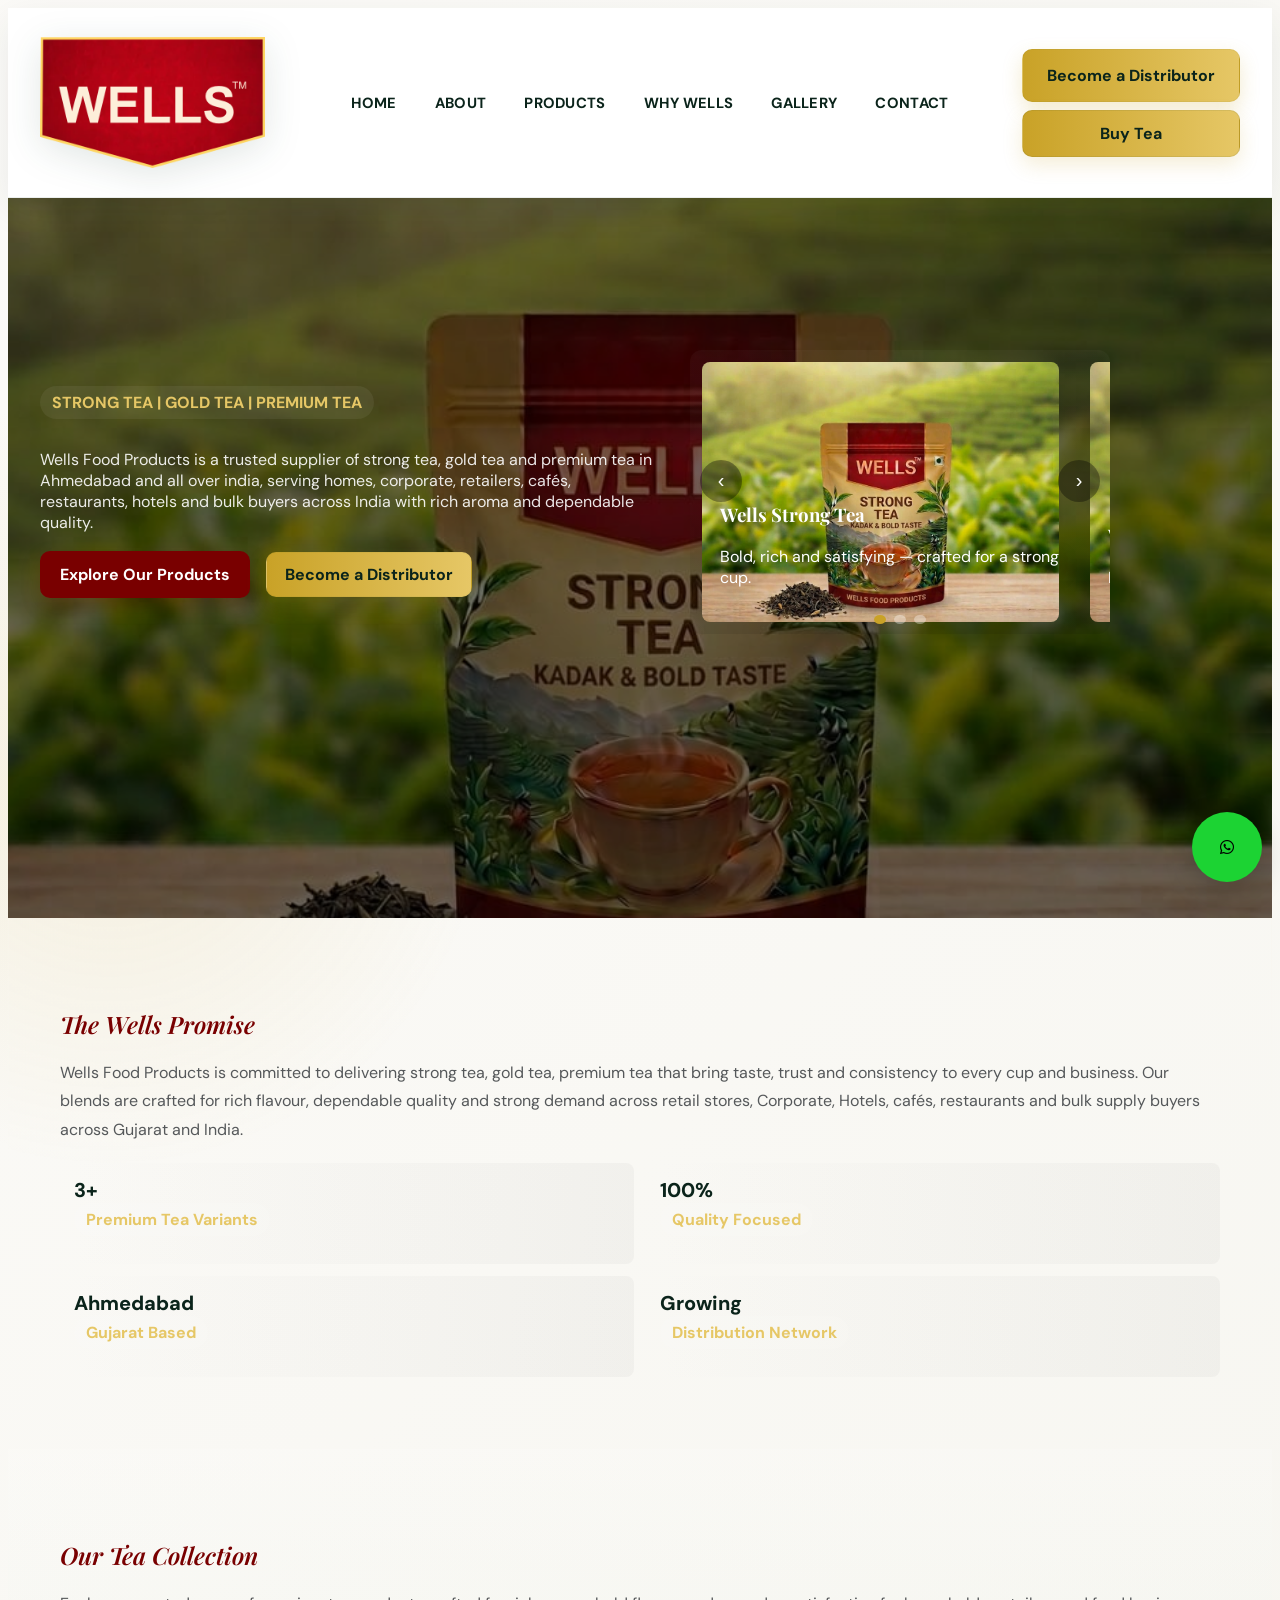
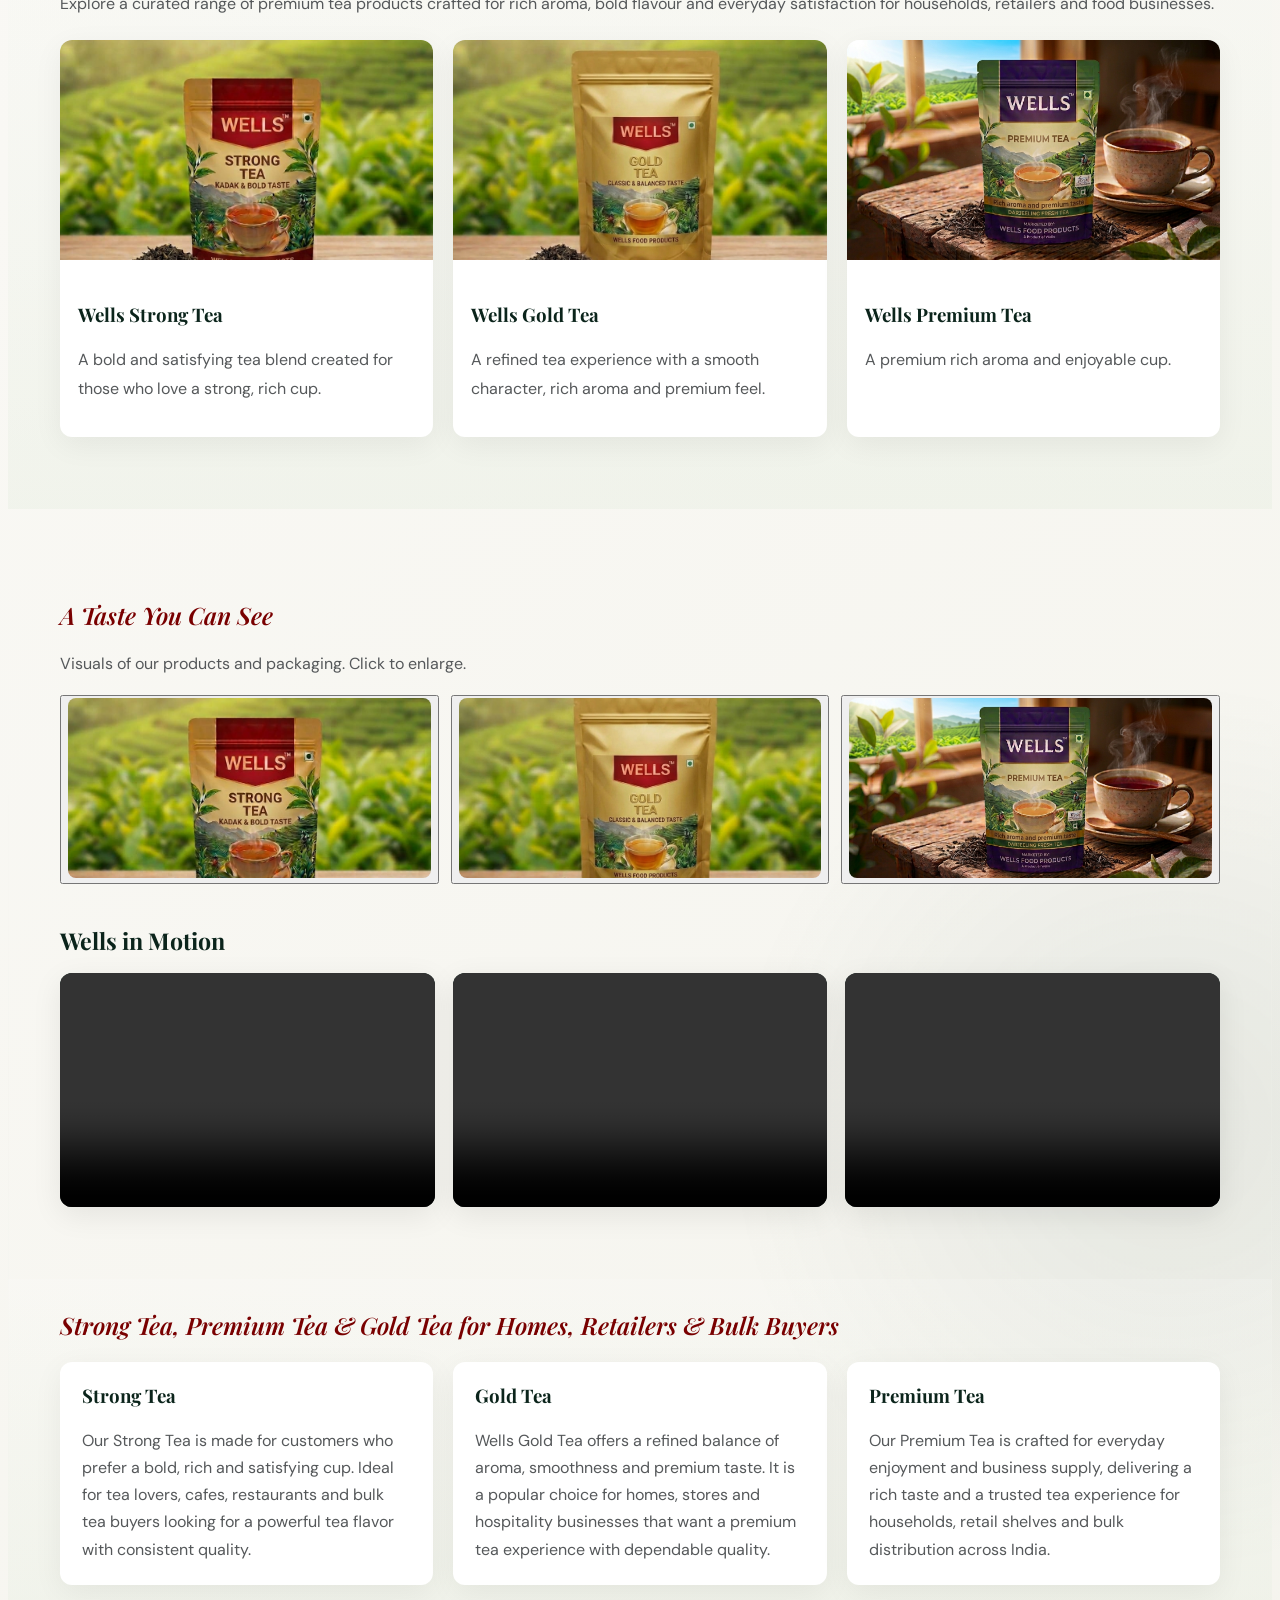
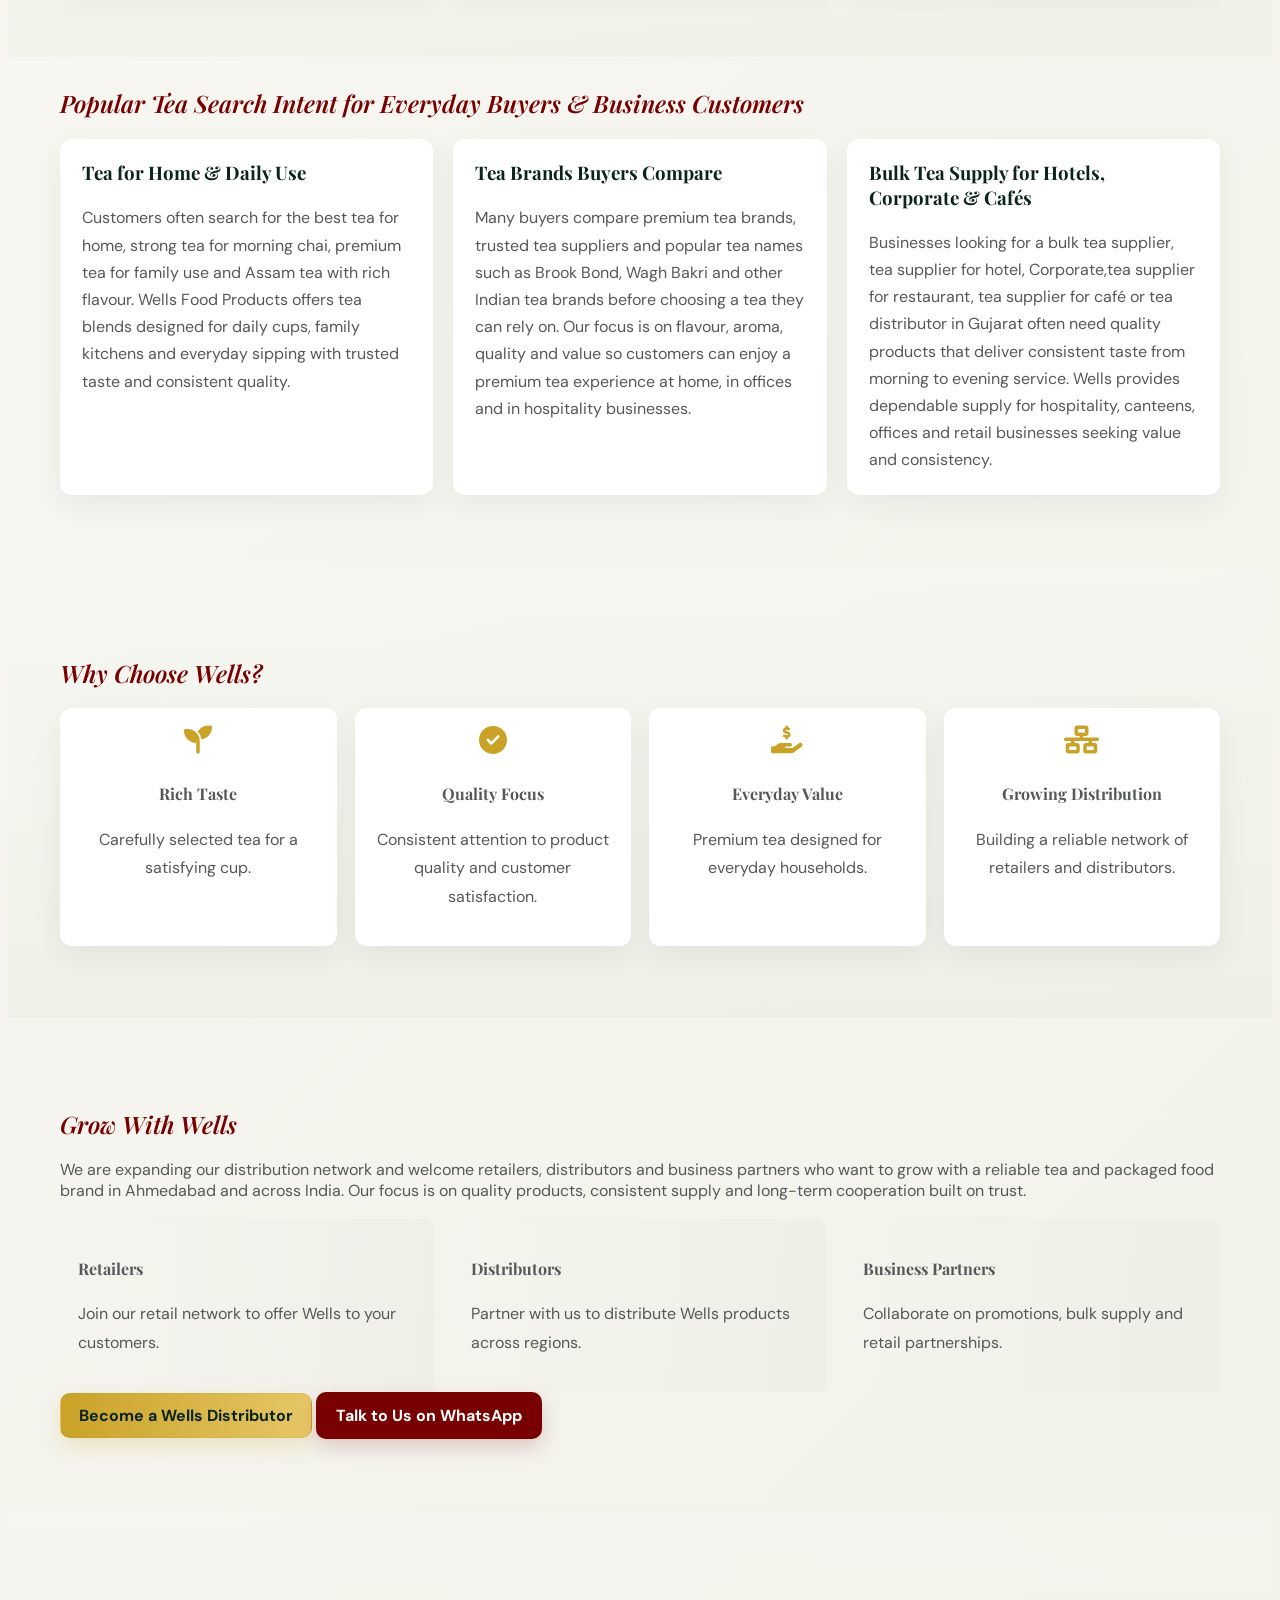
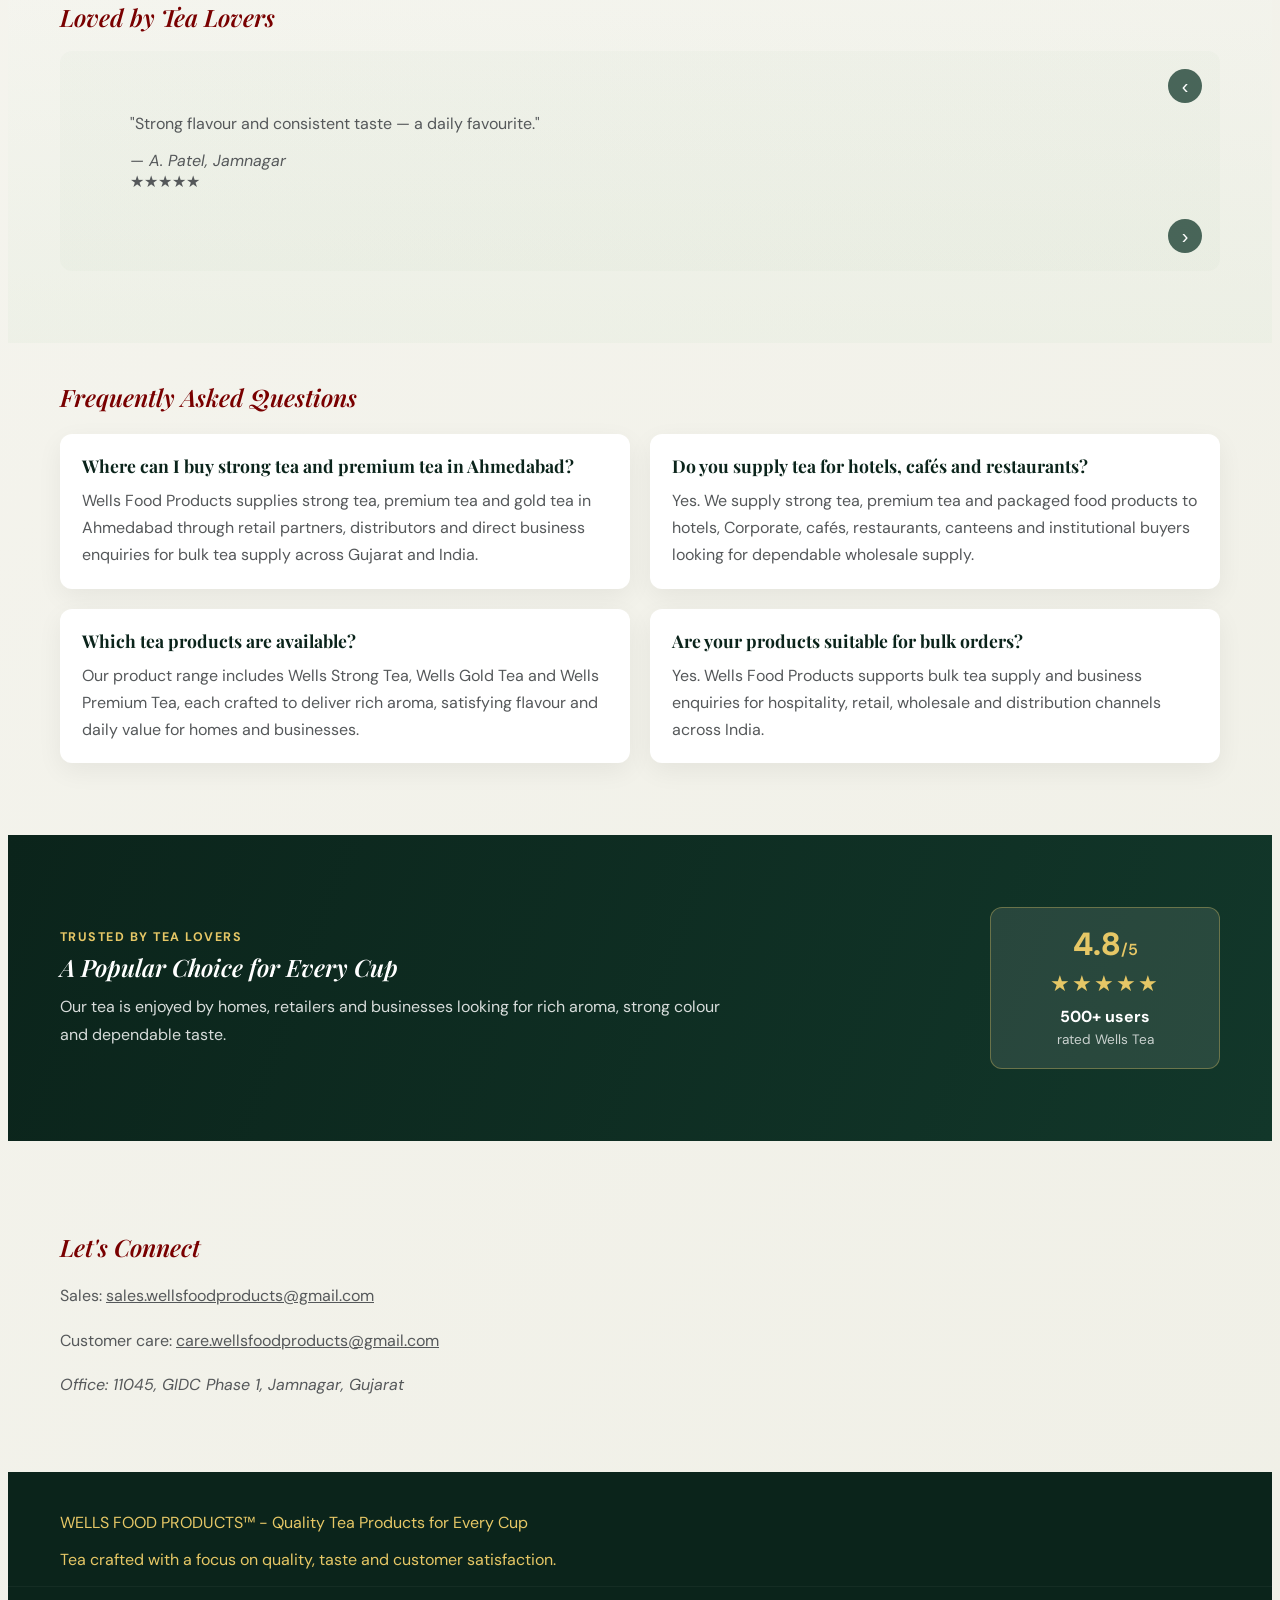
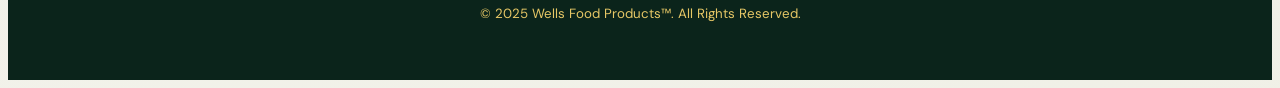
==== commit b0685160: "add contact" ====
--- a/index.html
+++ b/index.html
@@ -418,8 +418,6 @@
         <div class="contact-left">
           <div class="contact-content">
             <h2>Let's Connect</h2>
-            <p>Phone: <a href="tel:+919510067871">9510067871</a></p>
-            <p>WhatsApp: <a href="https://wa.me/919510067871?text=I%20am%20interested%20in%20purchase" target="_blank">9510067871</a></p>
             <!-- <p>Inquiry: <a href="mailto:wellsfoodproducts@gmail.com">wellsfoodproducts@gmail.com</a></p> -->
             <p>Sales: <a href="mailto:sales.wellsfoodproducts@gmail.com">sales.wellsfoodproducts@gmail.com</a></p>
             <p>Customer care: <a href="mailto:care.wellsfoodproducts@gmail.com">care.wellsfoodproducts@gmail.com</a></p>
